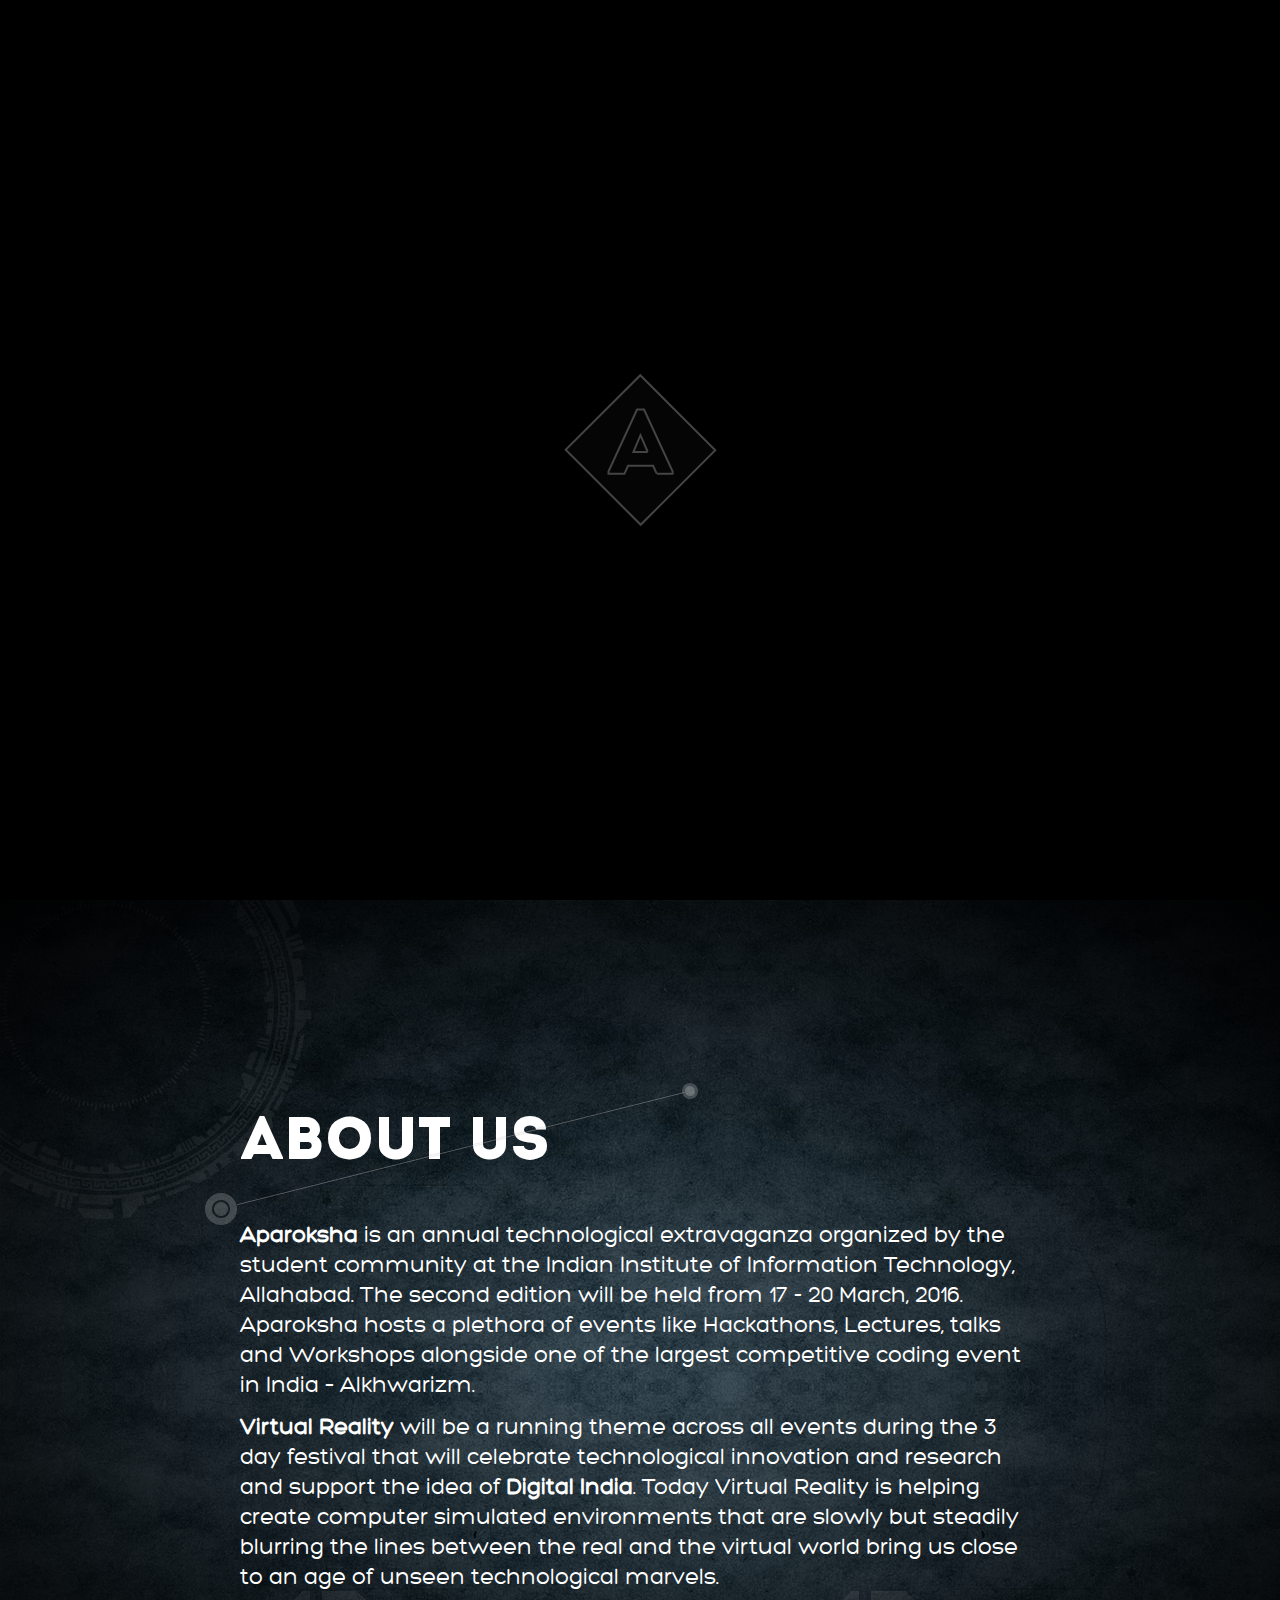
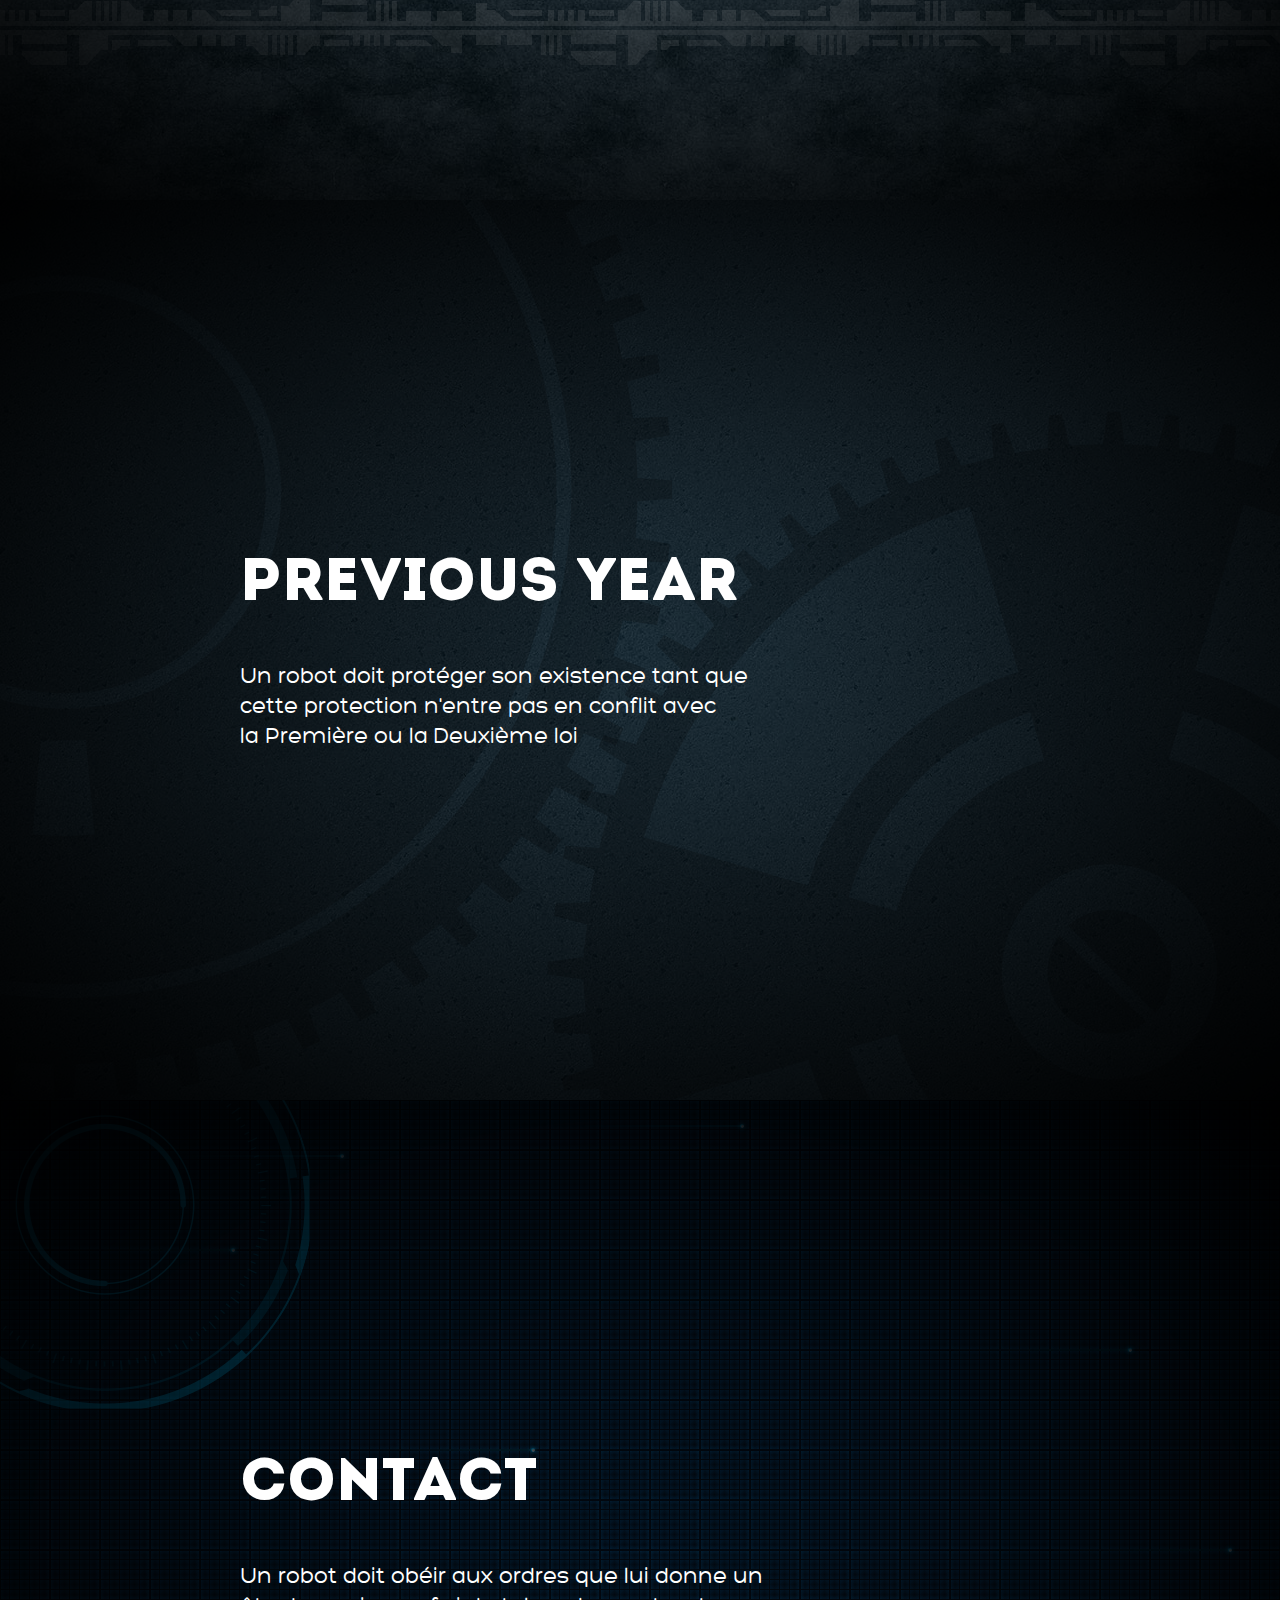
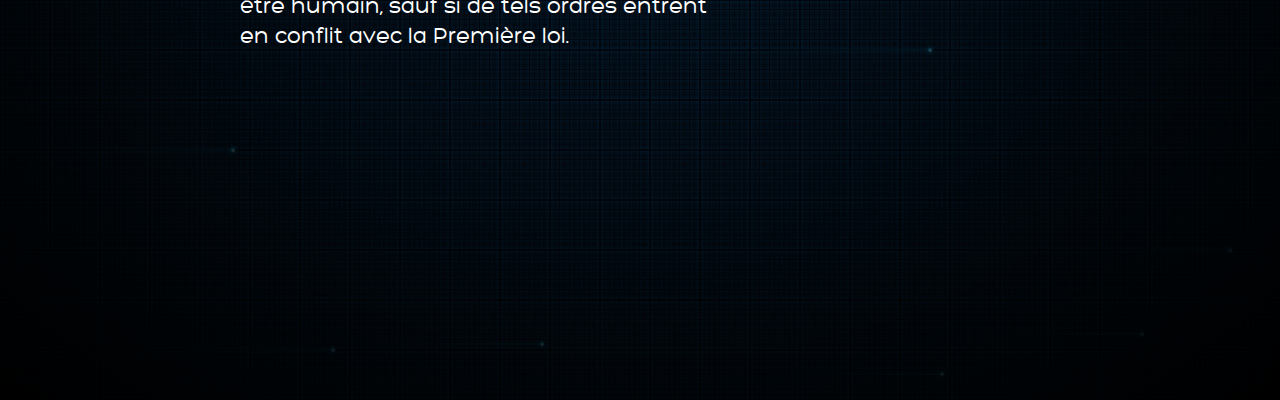
==== index.html @ 796de6ee "Initial Commit" ====
﻿<!DOCTYPE html>
<html>
<head>
    <meta http-equiv="content-type" content="text/html; charset=UTF-8" />
    <title>Aparoksha</title>

    <!-- CSS -->
    <link href="css/animation.css" rel="stylesheet" media="screen">
    <link href="css/style.css" rel="stylesheet" media="screen">

    <!-- mobile -->
    <meta name="viewport" content="initial-scale=1.0">

    <!-- favicon -->
    <link rel="icon" href="images/logo/21.png">

</head>
<body class="preload not-ready">

    <!-- content -->
    <div class="content">
        <!-- home -->
        <section id="home" class="fullHeight not-ready">
            <div class="bgshadow"></div>
            <div class="starship"></div>
            <canvas id="particles"></canvas>

            <header>
                <img src="images/logo/f1.png" class="logo-main">
                <div style="width: 100%; height: 100%; display: table; text-align: center;">
                    <div style="display: table-cell; vertical-align: middle;">
                        <img class="char" src="images/header/a.gif">
                        <img class="char" src="images/header/p.gif">
                        <img class="char" src="images/header/a.gif">
                        <img class="char" src="images/header/r.gif">
                        <img class="char" src="images/header/o.gif">
                        <img class="char" src="images/header/k.gif">
                        <img class="char" src="images/header/s.gif">
                        <img class="char" src="images/header/h.gif">
                        <img class="char" src="images/header/a.gif">
                    </div><br>
                    
                </div>
                <h2>Coming Soon</h2>
            </header>

            <div class="btn-scroll not-ready">
                <div class="btn-scroll-inner">
                    <div class="scroll-stroke"></div>
                    <div class="scroll-stroke"></div>
                    <div class="scroll-stroke"></div>
                    <div class="scroll-stroke"></div>
                    <div class="scroll-stroke"></div>
                    <a href="#about"></a>
                </div>
            </div>
        </section>

        <!-- 1 -->
        <section id="about" class="fullHeight bbox">
            <div class="roue-law-1">
                <div class="roue-1"></div>
                <div class="roue-2"></div>
                <div class="roue-3"></div>
                <div class="roue-4"></div>
            </div>
            <div class="stroke-law-1">
                <div class="stroke-1"></div>
                <div class="stroke-2"></div>
            </div>

            <div class="shadow-law"></div>
            <article class="article-law">
                <h1>About Us</h1>
                <p><strong>Aparoksha</strong> is an annual technological extravaganza organized by the student community at the Indian Institute of Information Technology, Allahabad. The second edition will be held from 17 - 20 March, 2016. Aparoksha hosts a plethora of events like Hackathons, Lectures, talks and Workshops alongside one of the largest competitive coding event in India – Alkhwarizm. </p>
                <br>
                <p><strong>Virtual Reality</strong> will be a running theme across all events during the 3 day festival that will celebrate technological innovation and research and support the idea of <strong>Digital India</strong>. Today Virtual Reality is helping create computer simulated environments that are slowly but steadily blurring the lines between the real and the virtual world bring us close to an age of unseen technological marvels.</p>
            </article>
        </section>

        <!-- 2 -->
        <section id="archive" class="fullHeight bbox">
            <div class="roue-law-3">
                <div class="roue-g"></div>
                <div class="roue-d"></div>
            </div>
            <div class="shadow-law"></div>
            <article class="article-law">
                <h1>Previous Year</h1>
                <p>Un <span class="text-robot">robot</span> <span class="text-design"></span> doit protéger son existence tant que
                <br class="desk-only">cette protection n'entre pas en conflit avec
                <br class="desk-only">la Première ou la Deuxième loi</p>
            </article>
        </section>

        <!-- 3 -->
        <section id="contact" class="fullHeight bbox">
            <div class="roue-law-2">
                <div class="roue-1"></div>
                <div class="roue-2"></div>
                <div class="roue-3"></div>
                <div class="roue-4"></div>
            </div>
            <div class="light">
                <div class="light-1"></div>
                <div class="light-2"></div>
                <div class="light-3"></div>
                <div class="light-4"></div>

                <div class="light-5"></div>
                <div class="light-6"></div>
                <div class="light-7"></div>
                <div class="light-8"></div>

                <div class="light-9"></div>
                <div class="light-10"></div>
                <div class="light-11"></div>
                <div class="light-12"></div>

                <div class="light-13"></div>
                <div class="light-14"></div>
                <div class="light-15"></div>
                <div class="light-16"></div>
            </div>

            <div class="shadow-law"></div>
            <article class="article-law">
                <h1>Contact</h1>
                <p>Un <span class="text-robot">robot</span> <span class="text-design"></span> doit obéir aux ordres que lui donne un
                <br class="desk-only">être humain, sauf si de tels ordres entrent
                <br class="desk-only">en conflit avec la Première loi.</p>
            </article>
        </section>       

        <!-- 4 -->
        <!--
            Un robot ne peut pas faire de mal à l'humanité, ni, par son inaction, permettre que l'humanité soit blessée.
        -->
    </div>

    <!-- loader -->
    <div class="loading">
        <img src="images/intro-bg.jpg">
        <img src="images/1-bg.jpg">
        <img src="images/3-bg.jpg">
        <img src="images/3-roue-d.svg">
        <img src="images/3-roue-g.svg">
        <img src="images/1-roue-1.png">
        <img src="images/1-roue-2.png">
        <img src="images/1-roue-3.png">
        <img src="images/1-roue-4.png">
        <img src="images/1-stroke-1.png">
        <img src="images/1-stroke-2.png">
        <img src="images/1-stroke-title.png">
        <img src="images/2-bg.png">
        <img src="images/2-light.png">
        <img src="images/2-roue-1.png">
        <img src="images/2-roue-2.png">
        <img src="images/2-roue-3.png">
        <img src="images/2-roue-4.png">
        <img src="images/123-shadow.png">
        <img src="images/info.png">
        <img src="images/intro-scroll.png">
        <img src="images/intro-shadow.png">
        <img src="images/menu-1.png">
        <img src="images/menu-2.png">
        <img src="images/menu-3.png">
        <img src="images/menu-a.png">
        <img src="images/puce.png">
        <img src="images/starship.png">
        <img src="images/header/a.gif">
        <img src="images/header/h.gif">
        <img src="images/header/k.gif">
        <img src="images/header/o.gif">
        <img src="images/header/p.gif">
        <img src="images/header/r.gif">
        <img src="images/header/s.gif">
    </div>
    <div class="loader">
        <svg version="1.1" xmlns="http://www.w3.org/2000/svg" xmlns:xlink="http://www.w3.org/1999/xlink" x="0px" y="0px"
             width="155.012px" height="155.512px" viewBox="0 0 155.012 155.512" enable-background="new 0 0 155.012 155.512"
             xml:space="preserve">
                <rect class="rect-loader not-ready" x="24.765" y="24.968" transform="matrix(0.7071 -0.7071 0.7071 0.7071 -32.4554 77.6464)" fill="#050505" stroke="#444" stroke-width="2" stroke-miterlimit="10" width="105.47" height="106.065"/>
                <path class="anim-loader" fill="none" stroke="#444" stroke-width="2" stroke-miterlimit="10" d="M93.808,101.834l-3.717-7.978H65.07l-3.717,7.978H45.488v-2.356
                    L74.044,37.56h6.98l28.647,61.917v2.356H93.808z M84.742,79.896l-7.252-16.68l-7.071,16.68H84.742z"
                    style="stroke-dashoffset: 546px; stroke-dasharray: 0;"/>
        </svg>
       <!-- <img class="load-logo" src="abcd.png">-->
    </div>

    <!-- info -->
    <div class="info-btn not-ready"></div>
    <div class="info is-desactive">
        <div class="info-close"></div>
        <h1>MENU</h1>
        <div class="info-puce"></div>
        <!-- nav -->
        <nav class="main-nav not-ready">
            <div>
                <div class="nav-stroke-top"></div>
                <div class="nav-puce-top"></div>
                <div class="nav-stroke-bot"></div>
                <div class="nav-puce-bot"></div>

                <div class="nav-stroke-a1"></div>
                <div class="nav-stroke-12"></div>
                <div class="nav-stroke-23"></div>

                <div class="nav-losange-a"></div>
                <div class="nav-losange-1"></div>
                <div class="nav-losange-2"></div>
                <div class="nav-losange-3"></div>
            </div>
            <ul>
                <li class="nav-home">
                    <a href="#home" class="active link">
                    <span class="text-link" data-title="home">Home</span></a>
                </li>
                <li class="nav-law-1">
                    <a href="#about" class="link">
                    <span class="text-link" data-title="Première loi" >About</span></a>
                </li>
                <li class="nav-law-2">
                    <a href="#archive" class="link">
                    <span class="text-link" data-title="Deuxième loi" >Previous Year</span></a>
                </li>
                <li class="nav-law-3">
                    <a href="#contact" class="link">
                    <span class="text-link" data-title="Troisième loi" >Contact</span></a>
                </li>
            </ul>
        </nav><!--
        <p>Un simple hommage à un auteur qui m'inspire énormément dans mon travail et ma façon d'appréhender les choses.</p>
        <p><a class="twitter" href="https://twitter.com/ESirop">@ESirop</a></p>

        <ul class="sharing">
            <li>
                <a class="fbb" href="http://www.facebook.com/sharer/sharer.php?s=100&amp;p[url]=http://isaac-home.com/&amp;p[images][0]=http://isaac-home.com/og.png&amp;p[title]=Isaac%20home&amp;p[summary]=Les%20lois%20de%20la%20robotiques"><img src="images/facebook%402x.png">Partager</a>
            </li>
            <li>
                <a class="tww" href="http://twitter.com/home?status=Isaac%20home%20-%20Les%20lois%20de%20la%20robotique%20http://isaac-home.com/%20via%20@ESirop"><img src="images/twitter%402x.png">Tweeter</a>
            </li>
        </ul>-->

        <p class="copyright">© Copyright GeekHaven</p>
    </div>

    <!-- script -->
    <script src="http://code.jquery.com/jquery-1.10.2.min.js"></script>
    <script>window.jQuery || document.write('<script src="js/jquery.min.js"><\/script>')</script>

    <script src="js/waypoints.min.js"></script>
    <script src="js/jquery.window.min.js"></script>
    <script src="js/jquery.shuffleLetters.js"></script>
    <script src='js/jquery.scrollTo-min.js'></script>
    <script src='js/jquery.localscroll-min.js'></script>
    <script src="js/main.js"></script>

</body>
</html>
---- css/animation.css ----
/* contrast intro */
@keyframes contrastIntro {
 0% {
    -webkit-filter: contrast(97.5%);
 }
 10% {
    -webkit-filter: contrast(100%);
 }
 20% {
    -webkit-filter: contrast(95%);
 }
 30% {
    -webkit-filter: contrast(102%);
 }
 40% {
    -webkit-filter: contrast(116%);
 }
 50% {
    -webkit-filter: contrast(100%);
 }
 60% {
    -webkit-filter: contrast(97%);
 }
 70% {
    -webkit-filter: contrast(100%);
 }
 80% {
    -webkit-filter: contrast(95%);
 }
 90% {
    -webkit-filter: contrast(100%);
 }
 100% {
    -webkit-filter: contrast(97.5%);
 }
}

@-webkit-keyframes contrastIntro {
 0% {
   -webkit-filter: contrast(97.5%);
 }
 10% {
   -webkit-filter: contrast(100%);
 }
 20% {
   -webkit-filter: contrast(95%);
 }
 30% {
   -webkit-filter: contrast(102%);
 }
 40% {
   -webkit-filter: contrast(116%);
 }
 50% {
   -webkit-filter: contrast(100%);
 }
 60% {
   -webkit-filter: contrast(97%);
 }
 70% {
   -webkit-filter: contrast(100%);
 }
 80% {
   -webkit-filter: contrast(95%);
 }
 90% {
   -webkit-filter: contrast(100%);
 }
 100% {
   -webkit-filter: contrast(97.5%);
 }

}

/* starship */
@-moz-keyframes starshipAnim {
 0% {
   -moz-transform: translateX(0px) translateY(0px);
   transform: translateX(0px) translateY(0px);
 }
 100% {
   -moz-transform: translateX(-4500px) translateY(2220px);
   transform: translateX(-4500px) translateY(2220px);
 }

}

@-webkit-keyframes starshipAnim {
 0% {
   -webkit-transform: translateX(0px) translateY(0px);
   transform: translateX(0px) translateY(0px);
 }
 100% {
   -webkit-transform: translateX(-4500px) translateY(2220px);
   transform: translateX(-4500px) translateY(2220px);
 }

}

@-ms-keyframes starshipAnim {
 0% {
   -ms-transform: translateX(0px) translateY(0px);
   transform: translateX(0px) translateY(0px);
 }
 100% {
   -ms-transform: translateX(-4500px) translateY(2220px);
   transform: translateX(-4500px) translateY(2220px);
 }

}

@-o-keyframes starshipAnim {
 0% {
   -o-transform: translateX(0px) translateY(0px);
   transform: translateX(0px) translateY(0px);
 }
 100% {
   -o-transform: translateX(-4500px) translateY(2220px);
   transform: translateX(-4500px) translateY(2220px);
 }

}

@keyframes starshipAnim {
 0% {
    -webkit-transform: translateX(0px) translateY(0px);
    -moz-transform: translateX(0px) translateY(0px);
    -o-transform: translateX(0px) translateY(0px);
    -ms-transform: translateX(0px) translateY(0px);
    transform: translateX(0px) translateY(0px);
 }
 100% {
    -webkit-transform: translateX(-4500px) translateY(2220px);
    -moz-transform: translateX(-4500px) translateY(2220px);
    -o-transform: translateX(-4500px) translateY(2220px);
    -ms-transform: translateX(-4500px) translateY(2220px);
    transform: translateX(-4500px) translateY(2220px);
 }

}

/* rotate 360 */
@keyframes rotate360 {
 0% {
    -webkit-transform: rotate( 0deg);
    -moz-transform: rotate( 0deg);
    -o-transform: rotate( 0deg);
    -ms-transform: rotate( 0deg);
    transform: rotate( 0deg);
 }
 100% {
    -webkit-transform: rotate(360deg);
    -moz-transform: rotate(360deg);
    -o-transform: rotate(360deg);
    -ms-transform: rotate(360deg);
    transform: rotate(360deg);
 }

}

@-moz-keyframes rotate360 {
 0% {
   -moz-transform: rotate( 0deg);
   transform: rotate( 0deg);
 }
 100% {
   -moz-transform: rotate(360deg);
   transform: rotate(360deg);
 }

}

@-webkit-keyframes rotate360 {
 0% {
   -webkit-transform: rotate( 0deg);
   transform: rotate( 0deg);
 }
 100% {
   -webkit-transform: rotate(360deg);
   transform: rotate(360deg);
 }

}

@-ms-keyframes rotate360 {
 0% {
   -ms-transform: rotate( 0deg);
   transform: rotate( 0deg);
 }
 100% {
   -ms-transform: rotate(360deg);
   transform: rotate(360deg);
 }

}

@-o-keyframes rotate360 {
 0% {
   -o-transform: rotate( 0deg);
   transform: rotate( 0deg);
 }
 100% {
   -o-transform: rotate(360deg);
   transform: rotate(360deg);
 }

}

/* rotate -360 */
@keyframes rotateInverse360 {
 0% {
    -webkit-transform: rotate( 0deg);
    -moz-transform: rotate( 0deg);
    -o-transform: rotate( 0deg);
    -ms-transform: rotate( 0deg);
    transform: rotate( 0deg);
 }
 100% {
    -webkit-transform: rotate(-360deg);
    -moz-transform: rotate(-360deg);
    -o-transform: rotate(-360deg);
    -ms-transform: rotate(-360deg);
    transform: rotate(-360deg);
 }

}

@-moz-keyframes rotateInverse360 {
 0% {
   -moz-transform: rotate( 0deg);
   transform: rotate( 0deg);
 }
 100% {
   -moz-transform: rotate(-360deg);
   transform: rotate(-360deg);
 }

}

@-webkit-keyframes rotateInverse360 {
 0% {
   -webkit-transform: rotate( 0deg);
   transform: rotate( 0deg);
 }
 100% {
   -webkit-transform: rotate(-360deg);
   transform: rotate(-360deg);
 }

}

@-ms-keyframes rotateInverse360 {
 0% {
   -ms-transform: rotate( 0deg);
   transform: rotate( 0deg);
 }
 100% {
   -ms-transform: rotate(-360deg);
   transform: rotate(-360deg);
 }

}

@-o-keyframes rotateInverse360 {
 0% {
   -o-transform: rotate( 0deg);
   transform: rotate( 0deg);
 }
 100% {
   -o-transform: rotate(-360deg);
   transform: rotate(-360deg);
 }

}

/*************************
 ******************** law 1
 *************************/
/* law 1 roue 1 */
@keyframes roue-11 {
 0% {
    -webkit-transform: rotate( 0deg) scale(1 );
    -moz-transform: rotate( 0deg) scale(1 );
    -o-transform: rotate( 0deg) scale(1 );
    -ms-transform: rotate( 0deg) scale(1 );
    transform: rotate( 0deg) scale(1 );
 }
 10% {
    -webkit-transform: rotate( 0deg) scale(0.95);
    -moz-transform: rotate( 0deg) scale(0.95);
    -o-transform: rotate( 0deg) scale(0.95);
    -ms-transform: rotate( 0deg) scale(0.95);
    transform: rotate( 0deg) scale(0.95);
 }
 20% {
    -webkit-transform: rotate(-20deg) scale(0.95);
    -moz-transform: rotate(-20deg) scale(0.95);
    -o-transform: rotate(-20deg) scale(0.95);
    -ms-transform: rotate(-20deg) scale(0.95);
    transform: rotate(-20deg) scale(0.95);
 }
 30% {
    -webkit-transform: rotate(-20deg) scale(1 );
    -moz-transform: rotate(-20deg) scale(1 );
    -o-transform: rotate(-20deg) scale(1 );
    -ms-transform: rotate(-20deg) scale(1 );
    transform: rotate(-20deg) scale(1 );
 }
 40% {
    -webkit-transform: rotate( 0deg) scale(1 );
    -moz-transform: rotate( 0deg) scale(1 );
    -o-transform: rotate( 0deg) scale(1 );
    -ms-transform: rotate( 0deg) scale(1 );
    transform: rotate( 0deg) scale(1 );
 }
 50% {
    -webkit-transform: rotate( 40deg) scale(1 );
    -moz-transform: rotate( 40deg) scale(1 );
    -o-transform: rotate( 40deg) scale(1 );
    -ms-transform: rotate( 40deg) scale(1 );
    transform: rotate( 40deg) scale(1 );
 }
 60% {
    -webkit-transform: rotate( 40deg) scale(1.05);
    -moz-transform: rotate( 40deg) scale(1.05);
    -o-transform: rotate( 40deg) scale(1.05);
    -ms-transform: rotate( 40deg) scale(1.05);
    transform: rotate( 40deg) scale(1.05);
 }
 70% {
    -webkit-transform: rotate( 10deg) scale(1.05);
    -moz-transform: rotate( 10deg) scale(1.05);
    -o-transform: rotate( 10deg) scale(1.05);
    -ms-transform: rotate( 10deg) scale(1.05);
    transform: rotate( 10deg) scale(1.05);
 }
 80% {
    -webkit-transform: rotate( 10deg) scale(1 );
    -moz-transform: rotate( 10deg) scale(1 );
    -o-transform: rotate( 10deg) scale(1 );
    -ms-transform: rotate( 10deg) scale(1 );
    transform: rotate( 10deg) scale(1 );
 }
 90% {
    -webkit-transform: rotate(-20deg) scale(1 );
    -moz-transform: rotate(-20deg) scale(1 );
    -o-transform: rotate(-20deg) scale(1 );
    -ms-transform: rotate(-20deg) scale(1 );
    transform: rotate(-20deg) scale(1 );
 }
 100% {
    -webkit-transform: rotate( 0deg) scale(1 );
    -moz-transform: rotate( 0deg) scale(1 );
    -o-transform: rotate( 0deg) scale(1 );
    -ms-transform: rotate( 0deg) scale(1 );
    transform: rotate( 0deg) scale(1 );
 }

}

@-moz-keyframes roue-11 {
 0% {
   -moz-transform: rotate( 0deg) scale(1 );
   transform: rotate( 0deg) scale(1 );
 }
 10% {
   -moz-transform: rotate( 0deg) scale(0.95);
   transform: rotate( 0deg) scale(0.95);
 }
 20% {
   -moz-transform: rotate(-20deg) scale(0.95);
   transform: rotate(-20deg) scale(0.95);
 }
 30% {
   -moz-transform: rotate(-20deg) scale(1 );
   transform: rotate(-20deg) scale(1 );
 }
 40% {
   -moz-transform: rotate( 0deg) scale(1 );
   transform: rotate( 0deg) scale(1 );
 }
 50% {
   -moz-transform: rotate( 40deg) scale(1 );
   transform: rotate( 40deg) scale(1 );
 }
 60% {
   -moz-transform: rotate( 40deg) scale(1.05);
   transform: rotate( 40deg) scale(1.05);
 }
 70% {
   -moz-transform: rotate( 10deg) scale(1.05);
   transform: rotate( 10deg) scale(1.05);
 }
 80% {
   -moz-transform: rotate( 10deg) scale(1 );
   transform: rotate( 10deg) scale(1 );
 }
 90% {
   -moz-transform: rotate(-20deg) scale(1 );
   transform: rotate(-20deg) scale(1 );
 }
 100% {
   -moz-transform: rotate( 0deg) scale(1 );
   transform: rotate( 0deg) scale(1 );
 }

}

@-webkit-keyframes roue-11 {
 0% {
   -webkit-transform: rotate( 0deg) scale(1 );
   transform: rotate( 0deg) scale(1 );
 }
 10% {
   -webkit-transform: rotate( 0deg) scale(0.95);
   transform: rotate( 0deg) scale(0.95);
 }
 20% {
   -webkit-transform: rotate(-20deg) scale(0.95);
   transform: rotate(-20deg) scale(0.95);
 }
 30% {
   -webkit-transform: rotate(-20deg) scale(1 );
   transform: rotate(-20deg) scale(1 );
 }
 40% {
   -webkit-transform: rotate( 0deg) scale(1 );
   transform: rotate( 0deg) scale(1 );
 }
 50% {
   -webkit-transform: rotate( 40deg) scale(1 );
   transform: rotate( 40deg) scale(1 );
 }
 60% {
   -webkit-transform: rotate( 40deg) scale(1.05);
   transform: rotate( 40deg) scale(1.05);
 }
 70% {
   -webkit-transform: rotate( 10deg) scale(1.05);
   transform: rotate( 10deg) scale(1.05);
 }
 80% {
   -webkit-transform: rotate( 10deg) scale(1 );
   transform: rotate( 10deg) scale(1 );
 }
 90% {
   -webkit-transform: rotate(-20deg) scale(1 );
   transform: rotate(-20deg) scale(1 );
 }
 100% {
   -webkit-transform: rotate( 0deg) scale(1 );
   transform: rotate( 0deg) scale(1 );
 }

}

@-ms-keyframes roue-11 {
 0% {
   -ms-transform: rotate( 0deg) scale(1 );
   transform: rotate( 0deg) scale(1 );
 }
 10% {
   -ms-transform: rotate( 0deg) scale(0.95);
   transform: rotate( 0deg) scale(0.95);
 }
 20% {
   -ms-transform: rotate(-20deg) scale(0.95);
   transform: rotate(-20deg) scale(0.95);
 }
 30% {
   -ms-transform: rotate(-20deg) scale(1 );
   transform: rotate(-20deg) scale(1 );
 }
 40% {
   -ms-transform: rotate( 0deg) scale(1 );
   transform: rotate( 0deg) scale(1 );
 }
 50% {
   -ms-transform: rotate( 40deg) scale(1 );
   transform: rotate( 40deg) scale(1 );
 }
 60% {
   -ms-transform: rotate( 40deg) scale(1.05);
   transform: rotate( 40deg) scale(1.05);
 }
 70% {
   -ms-transform: rotate( 10deg) scale(1.05);
   transform: rotate( 10deg) scale(1.05);
 }
 80% {
   -ms-transform: rotate( 10deg) scale(1 );
   transform: rotate( 10deg) scale(1 );
 }
 90% {
   -ms-transform: rotate(-20deg) scale(1 );
   transform: rotate(-20deg) scale(1 );
 }
 100% {
   -ms-transform: rotate( 0deg) scale(1 );
   transform: rotate( 0deg) scale(1 );
 }

}

@-o-keyframes roue-11 {
 0% {
   -o-transform: rotate( 0deg) scale(1 );
   transform: rotate( 0deg) scale(1 );
 }
 10% {
   -o-transform: rotate( 0deg) scale(0.95);
   transform: rotate( 0deg) scale(0.95);
 }
 20% {
   -o-transform: rotate(-20deg) scale(0.95);
   transform: rotate(-20deg) scale(0.95);
 }
 30% {
   -o-transform: rotate(-20deg) scale(1 );
   transform: rotate(-20deg) scale(1 );
 }
 40% {
   -o-transform: rotate( 0deg) scale(1 );
   transform: rotate( 0deg) scale(1 );
 }
 50% {
   -o-transform: rotate( 40deg) scale(1 );
   transform: rotate( 40deg) scale(1 );
 }
 60% {
   -o-transform: rotate( 40deg) scale(1.05);
   transform: rotate( 40deg) scale(1.05);
 }
 70% {
   -o-transform: rotate( 10deg) scale(1.05);
   transform: rotate( 10deg) scale(1.05);
 }
 80% {
   -o-transform: rotate( 10deg) scale(1 );
   transform: rotate( 10deg) scale(1 );
 }
 90% {
   -o-transform: rotate(-20deg) scale(1 );
   transform: rotate(-20deg) scale(1 );
 }
 100% {
   -o-transform: rotate( 0deg) scale(1 );
   transform: rotate( 0deg) scale(1 );
 }

}

/* law 1 roue 3 */
@keyframes roue-13 {
 0% {
    -webkit-transform: rotate( 0deg);
    -moz-transform: rotate( 0deg);
    -o-transform: rotate( 0deg);
    -ms-transform: rotate( 0deg);
    transform: rotate( 0deg);
 }
 10% {
    -webkit-transform: rotate( 30deg);
    -moz-transform: rotate( 30deg);
    -o-transform: rotate( 30deg);
    -ms-transform: rotate( 30deg);
    transform: rotate( 30deg);
 }
 20% {
    -webkit-transform: rotate(-10deg);
    -moz-transform: rotate(-10deg);
    -o-transform: rotate(-10deg);
    -ms-transform: rotate(-10deg);
    transform: rotate(-10deg);
 }
 30% {
    -webkit-transform: rotate(-60deg);
    -moz-transform: rotate(-60deg);
    -o-transform: rotate(-60deg);
    -ms-transform: rotate(-60deg);
    transform: rotate(-60deg);
 }
 40% {
    -webkit-transform: rotate( 0deg);
    -moz-transform: rotate( 0deg);
    -o-transform: rotate( 0deg);
    -ms-transform: rotate( 0deg);
    transform: rotate( 0deg);
 }
 50% {
    -webkit-transform: rotate( 50deg);
    -moz-transform: rotate( 50deg);
    -o-transform: rotate( 50deg);
    -ms-transform: rotate( 50deg);
    transform: rotate( 50deg);
 }
 60% {
    -webkit-transform: rotate( 20deg);
    -moz-transform: rotate( 20deg);
    -o-transform: rotate( 20deg);
    -ms-transform: rotate( 20deg);
    transform: rotate( 20deg);
 }
 70% {
    -webkit-transform: rotate( 90deg);
    -moz-transform: rotate( 90deg);
    -o-transform: rotate( 90deg);
    -ms-transform: rotate( 90deg);
    transform: rotate( 90deg);
 }
 80% {
    -webkit-transform: rotate( 30deg);
    -moz-transform: rotate( 30deg);
    -o-transform: rotate( 30deg);
    -ms-transform: rotate( 30deg);
    transform: rotate( 30deg);
 }
 90% {
    -webkit-transform: rotate(-20deg);
    -moz-transform: rotate(-20deg);
    -o-transform: rotate(-20deg);
    -ms-transform: rotate(-20deg);
    transform: rotate(-20deg);
 }
 100% {
    -webkit-transform: rotate( 0deg);
    -moz-transform: rotate( 0deg);
    -o-transform: rotate( 0deg);
    -ms-transform: rotate( 0deg);
    transform: rotate( 0deg);
 }

}

@-moz-keyframes roue-13 {
 0% {
   -moz-transform: rotate( 0deg);
   transform: rotate( 0deg);
 }
 10% {
   -moz-transform: rotate( 30deg);
   transform: rotate( 30deg);
 }
 20% {
   -moz-transform: rotate(-10deg);
   transform: rotate(-10deg);
 }
 30% {
   -moz-transform: rotate(-60deg);
   transform: rotate(-60deg);
 }
 40% {
   -moz-transform: rotate( 0deg);
   transform: rotate( 0deg);
 }
 50% {
   -moz-transform: rotate( 50deg);
   transform: rotate( 50deg);
 }
 60% {
   -moz-transform: rotate( 20deg);
   transform: rotate( 20deg);
 }
 70% {
   -moz-transform: rotate( 90deg);
   transform: rotate( 90deg);
 }
 80% {
   -moz-transform: rotate( 30deg);
   transform: rotate( 30deg);
 }
 90% {
   -moz-transform: rotate(-20deg);
   transform: rotate(-20deg);
 }
 100% {
   -moz-transform: rotate( 0deg);
   transform: rotate( 0deg);
 }

}

@-webkit-keyframes roue-13 {
 0% {
   -webkit-transform: rotate( 0deg);
   transform: rotate( 0deg);
 }
 10% {
   -webkit-transform: rotate( 30deg);
   transform: rotate( 30deg);
 }
 20% {
   -webkit-transform: rotate(-10deg);
   transform: rotate(-10deg);
 }
 30% {
   -webkit-transform: rotate(-60deg);
   transform: rotate(-60deg);
 }
 40% {
   -webkit-transform: rotate( 0deg);
   transform: rotate( 0deg);
 }
 50% {
   -webkit-transform: rotate( 50deg);
   transform: rotate( 50deg);
 }
 60% {
   -webkit-transform: rotate( 20deg);
   transform: rotate( 20deg);
 }
 70% {
   -webkit-transform: rotate( 90deg);
   transform: rotate( 90deg);
 }
 80% {
   -webkit-transform: rotate( 30deg);
   transform: rotate( 30deg);
 }
 90% {
   -webkit-transform: rotate(-20deg);
   transform: rotate(-20deg);
 }
 100% {
   -webkit-transform: rotate( 0deg);
   transform: rotate( 0deg);
 }

}

@-ms-keyframes roue-13 {
 0% {
   -ms-transform: rotate( 0deg);
   transform: rotate( 0deg);
 }
 10% {
   -ms-transform: rotate( 30deg);
   transform: rotate( 30deg);
 }
 20% {
   -ms-transform: rotate(-10deg);
   transform: rotate(-10deg);
 }
 30% {
   -ms-transform: rotate(-60deg);
   transform: rotate(-60deg);
 }
 40% {
   -ms-transform: rotate( 0deg);
   transform: rotate( 0deg);
 }
 50% {
   -ms-transform: rotate( 50deg);
   transform: rotate( 50deg);
 }
 60% {
   -ms-transform: rotate( 20deg);
   transform: rotate( 20deg);
 }
 70% {
   -ms-transform: rotate( 90deg);
   transform: rotate( 90deg);
 }
 80% {
   -ms-transform: rotate( 30deg);
   transform: rotate( 30deg);
 }
 90% {
   -ms-transform: rotate(-20deg);
   transform: rotate(-20deg);
 }
 100% {
   -ms-transform: rotate( 0deg);
   transform: rotate( 0deg);
 }

}

@-o-keyframes roue-13 {
 0% {
   -o-transform: rotate( 0deg);
   transform: rotate( 0deg);
 }
 10% {
   -o-transform: rotate( 30deg);
   transform: rotate( 30deg);
 }
 20% {
   -o-transform: rotate(-10deg);
   transform: rotate(-10deg);
 }
 30% {
   -o-transform: rotate(-60deg);
   transform: rotate(-60deg);
 }
 40% {
   -o-transform: rotate( 0deg);
   transform: rotate( 0deg);
 }
 50% {
   -o-transform: rotate( 50deg);
   transform: rotate( 50deg);
 }
 60% {
   -o-transform: rotate( 20deg);
   transform: rotate( 20deg);
 }
 70% {
   -o-transform: rotate( 90deg);
   transform: rotate( 90deg);
 }
 80% {
   -o-transform: rotate( 30deg);
   transform: rotate( 30deg);
 }
 90% {
   -o-transform: rotate(-20deg);
   transform: rotate(-20deg);
 }
 100% {
   -o-transform: rotate( 0deg);
   transform: rotate( 0deg);
 }

}

/* law title */
@keyframes animStrokeTitleLaw1 {
 0% {
    -webkit-transform: rotate(0deg);
    -moz-transform: rotate(0deg);
    -o-transform: rotate(0deg);
    -ms-transform: rotate(0deg);
    transform: rotate(0deg);
 }
 50% {
    -webkit-transform: rotate(1deg);
    -moz-transform: rotate(1deg);
    -o-transform: rotate(1deg);
    -ms-transform: rotate(1deg);
    transform: rotate(1deg);
 }
 100% {
    -webkit-transform: rotate(0deg);
    -moz-transform: rotate(0deg);
    -o-transform: rotate(0deg);
    -ms-transform: rotate(0deg);
    transform: rotate(0deg);
 }

}

@-moz-keyframes animStrokeTitleLaw1 {
 0% {
   -moz-transform: rotate(0deg);
   transform: rotate(0deg);
 }
 50% {
   -moz-transform: rotate(1deg);
   transform: rotate(1deg);
 }
 100% {
   -moz-transform: rotate(0deg);
   transform: rotate(0deg);
 }

}

@-webkit-keyframes animStrokeTitleLaw1 {
 0% {
   -webkit-transform: rotate(0deg);
   transform: rotate(0deg);
 }
 50% {
   -webkit-transform: rotate(1deg);
   transform: rotate(1deg);
 }
 100% {
   -webkit-transform: rotate(0deg);
   transform: rotate(0deg);
 }

}

@-ms-keyframes animStrokeTitleLaw1 {
 0% {
   -ms-transform: rotate(0deg);
   transform: rotate(0deg);
 }
 50% {
   -ms-transform: rotate(1deg);
   transform: rotate(1deg);
 }
 100% {
   -ms-transform: rotate(0deg);
   transform: rotate(0deg);
 }

}

@-o-keyframes animStrokeTitleLaw1 {
 0% {
   -o-transform: rotate(0deg);
   transform: rotate(0deg);
 }
 50% {
   -o-transform: rotate(1deg);
   transform: rotate(1deg);
 }
 100% {
   -o-transform: rotate(0deg);
   transform: rotate(0deg);
 }

}

/* law 1 stroke 1 */
@keyframes stroke-11 {
 0% {
    -webkit-transform: translateX(0);
    -moz-transform: translateX(0);
    -o-transform: translateX(0);
    -ms-transform: translateX(0);
    transform: translateX(0);
 }
 100% {
    -webkit-transform: translateX(549px);
    -moz-transform: translateX(549px);
    -o-transform: translateX(549px);
    -ms-transform: translateX(549px);
    transform: translateX(549px);
 }

}

@-moz-keyframes stroke-11 {
 0% {
   -moz-transform: translateX(0);
   transform: translateX(0);
 }
 100% {
   -moz-transform: translateX(549px);
   transform: translateX(549px);
 }

}

@-webkit-keyframes stroke-11 {
 0% {
   -webkit-transform: translateX(0);
   transform: translateX(0);
 }
 100% {
   -webkit-transform: translateX(549px);
   transform: translateX(549px);
 }

}

@-ms-keyframes stroke-11 {
 0% {
   -ms-transform: translateX(0);
   transform: translateX(0);
 }
 100% {
   -ms-transform: translateX(549px);
   transform: translateX(549px);
 }

}

@-o-keyframes stroke-11 {
 0% {
   -o-transform: translateX(0);
   transform: translateX(0);
 }
 100% {
   -o-transform: translateX(549px);
   transform: translateX(549px);
 }

}

/* law 1 stroke 2 */
@keyframes stroke-12 {
 0% {
    -webkit-transform: translateX(0);
    -moz-transform: translateX(0);
    -o-transform: translateX(0);
    -ms-transform: translateX(0);
    transform: translateX(0);
 }
 100% {
    -webkit-transform: translateX(-549px);
    -moz-transform: translateX(-549px);
    -o-transform: translateX(-549px);
    -ms-transform: translateX(-549px);
    transform: translateX(-549px);
 }

}

@-moz-keyframes stroke-12 {
 0% {
   -moz-transform: translateX(0);
   transform: translateX(0);
 }
 100% {
   -moz-transform: translateX(-549px);
   transform: translateX(-549px);
 }

}

@-webkit-keyframes stroke-12 {
 0% {
   -webkit-transform: translateX(0);
   transform: translateX(0);
 }
 100% {
   -webkit-transform: translateX(-549px);
   transform: translateX(-549px);
 }

}

@-ms-keyframes stroke-12 {
 0% {
   -ms-transform: translateX(0);
   transform: translateX(0);
 }
 100% {
   -ms-transform: translateX(-549px);
   transform: translateX(-549px);
 }

}

@-o-keyframes stroke-12 {
 0% {
   -o-transform: translateX(0);
   transform: translateX(0);
 }
 100% {
   -o-transform: translateX(-549px);
   transform: translateX(-549px);
 }

}

/*************************
 ******************** law 2
 *************************/
@keyframes light-x1 {
 0% {
    -ms-filter: "progid:DXImageTransform.Microsoft.Alpha(Opacity=0)";
    filter: alpha(opacity=0);
    opacity: 0;
    -webkit-transform: translateX(0px);
    -moz-transform: translateX(0px);
    -o-transform: translateX(0px);
    -ms-transform: translateX(0px);
    transform: translateX(0px);
 }
 15% {
    -ms-filter: "progid:DXImageTransform.Microsoft.Alpha(Opacity=100)";
    filter: alpha(opacity=100);
    opacity: 1;
    -webkit-transform: translateX(300px);
    -moz-transform: translateX(300px);
    -o-transform: translateX(300px);
    -ms-transform: translateX(300px);
    transform: translateX(300px);
 }
 30% {
    -ms-filter: "progid:DXImageTransform.Microsoft.Alpha(Opacity=100)";
    filter: alpha(opacity=100);
    opacity: 1;
    -webkit-transform: translateX(600px);
    -moz-transform: translateX(600px);
    -o-transform: translateX(600px);
    -ms-transform: translateX(600px);
    transform: translateX(600px);
 }
 45% {
    -ms-filter: "progid:DXImageTransform.Microsoft.Alpha(Opacity=0)";
    filter: alpha(opacity=0);
    opacity: 0;
    -webkit-transform: translateX(900px);
    -moz-transform: translateX(900px);
    -o-transform: translateX(900px);
    -ms-transform: translateX(900px);
    transform: translateX(900px);
 }
 100% {
    -ms-filter: "progid:DXImageTransform.Microsoft.Alpha(Opacity=0)";
    filter: alpha(opacity=0);
    opacity: 0;
    -webkit-transform: translateX(900px);
    -moz-transform: translateX(900px);
    -o-transform: translateX(900px);
    -ms-transform: translateX(900px);
    transform: translateX(900px);
 }

}

@-moz-keyframes light-x1 {
 0% {
   filter: alpha(opacity=0);
   opacity: 0;
   -moz-transform: translateX(0px);
   transform: translateX(0px);
 }
 15% {
   filter: alpha(opacity=100);
   opacity: 1;
   -moz-transform: translateX(300px);
   transform: translateX(300px);
 }
 30% {
   filter: alpha(opacity=100);
   opacity: 1;
   -moz-transform: translateX(600px);
   transform: translateX(600px);
 }
 45% {
   filter: alpha(opacity=0);
   opacity: 0;
   -moz-transform: translateX(900px);
   transform: translateX(900px);
 }
 100% {
   filter: alpha(opacity=0);
   opacity: 0;
   -moz-transform: translateX(900px);
   transform: translateX(900px);
 }

}

@-webkit-keyframes light-x1 {
 0% {
   filter: alpha(opacity=0);
   opacity: 0;
   -webkit-transform: translateX(0px);
   transform: translateX(0px);
 }
 15% {
   filter: alpha(opacity=100);
   opacity: 1;
   -webkit-transform: translateX(300px);
   transform: translateX(300px);
 }
 30% {
   filter: alpha(opacity=100);
   opacity: 1;
   -webkit-transform: translateX(600px);
   transform: translateX(600px);
 }
 45% {
   filter: alpha(opacity=0);
   opacity: 0;
   -webkit-transform: translateX(900px);
   transform: translateX(900px);
 }
 100% {
   filter: alpha(opacity=0);
   opacity: 0;
   -webkit-transform: translateX(900px);
   transform: translateX(900px);
 }
}


@-ms-keyframes light-x1 {
 0% {
   -ms-filter: "progid:DXImageTransform.Microsoft.Alpha(Opacity=0)";
   filter: alpha(opacity=0);
   opacity: 0;
   -ms-transform: translateX(0px);
   transform: translateX(0px);
 }
 15% {
   -ms-filter: "progid:DXImageTransform.Microsoft.Alpha(Opacity=100)";
   filter: alpha(opacity=100);
   opacity: 1;
   -ms-transform: translateX(300px);
   transform: translateX(300px);
 }
 30% {
   -ms-filter: "progid:DXImageTransform.Microsoft.Alpha(Opacity=100)";
   filter: alpha(opacity=100);
   opacity: 1;
   -ms-transform: translateX(600px);
   transform: translateX(600px);
 }
 45% {
   -ms-filter: "progid:DXImageTransform.Microsoft.Alpha(Opacity=0)";
   filter: alpha(opacity=0);
   opacity: 0;
   -ms-transform: translateX(900px);
   transform: translateX(900px);
 }
 100% {
   -ms-filter: "progid:DXImageTransform.Microsoft.Alpha(Opacity=0)";
   filter: alpha(opacity=0);
   opacity: 0;
   -ms-transform: translateX(900px);
   transform: translateX(900px);
 }

}

@-o-keyframes light-x1 {
 0% {
   filter: alpha(opacity=0);
   opacity: 0;
   -o-transform: translateX(0px);
   transform: translateX(0px);
 }
 15% {
   filter: alpha(opacity=100);
   opacity: 1;
   -o-transform: translateX(300px);
   transform: translateX(300px);
 }
 30% {
   filter: alpha(opacity=100);
   opacity: 1;
   -o-transform: translateX(600px);
   transform: translateX(600px);
 }
 45% {
   filter: alpha(opacity=0);
   opacity: 0;
   -o-transform: translateX(900px);
   transform: translateX(900px);
 }
 100% {
   filter: alpha(opacity=0);
   opacity: 0;
   -o-transform: translateX(900px);
   transform: translateX(900px);
 }

}

@keyframes light-x2 {
 0% {
    -ms-filter: "progid:DXImageTransform.Microsoft.Alpha(Opacity=0)";
    filter: alpha(opacity=0);
    opacity: 0;
    -webkit-transform: translateX(0px);
    -moz-transform: translateX(0px);
    -o-transform: translateX(0px);
    -ms-transform: translateX(0px);
    transform: translateX(0px);
 }
 15% {
    -ms-filter: "progid:DXImageTransform.Microsoft.Alpha(Opacity=100)";
    filter: alpha(opacity=100);
    opacity: 1;
    -webkit-transform: translateX(600px);
    -moz-transform: translateX(600px);
    -o-transform: translateX(600px);
    -ms-transform: translateX(600px);
    transform: translateX(600px);
 }
 30% {
    -ms-filter: "progid:DXImageTransform.Microsoft.Alpha(Opacity=100)";
    filter: alpha(opacity=100);
    opacity: 1;
    -webkit-transform: translateX(1200px);
    -moz-transform: translateX(1200px);
    -o-transform: translateX(1200px);
    -ms-transform: translateX(1200px);
    transform: translateX(1200px);
 }
 45% {
    -ms-filter: "progid:DXImageTransform.Microsoft.Alpha(Opacity=0)";
    filter: alpha(opacity=0);
    opacity: 0;
    -webkit-transform: translateX(1800px);
    -moz-transform: translateX(1800px);
    -o-transform: translateX(1800px);
    -ms-transform: translateX(1800px);
    transform: translateX(1800px);
 }
 100% {
    -ms-filter: "progid:DXImageTransform.Microsoft.Alpha(Opacity=0)";
    filter: alpha(opacity=0);
    opacity: 0;
    -webkit-transform: translateX(1800px);
    -moz-transform: translateX(1800px);
    -o-transform: translateX(1800px);
    -ms-transform: translateX(1800px);
    transform: translateX(1800px);
 }

}

@-moz-keyframes light-x2 {
 0% {
   filter: alpha(opacity=0);
   opacity: 0;
   -moz-transform: translateX(0px);
   transform: translateX(0px);
 }
 15% {
   filter: alpha(opacity=100);
   opacity: 1;
   -moz-transform: translateX(600px);
   transform: translateX(600px);
 }
 30% {
   filter: alpha(opacity=100);
   opacity: 1;
   -moz-transform: translateX(1200px);
   transform: translateX(1200px);
 }
 45% {
   filter: alpha(opacity=0);
   opacity: 0;
   -moz-transform: translateX(1800px);
   transform: translateX(1800px);
 }
 100% {
   filter: alpha(opacity=0);
   opacity: 0;
   -moz-transform: translateX(1800px);
   transform: translateX(1800px);
 }

}

@-webkit-keyframes light-x2 {
 0% {
   filter: alpha(opacity=0);
   opacity: 0;
   -webkit-transform: translateX(0px);
   transform: translateX(0px);
 }
 15% {
   filter: alpha(opacity=100);
   opacity: 1;
   -webkit-transform: translateX(600px);
   transform: translateX(600px);
 }
 30% {
   filter: alpha(opacity=100);
   opacity: 1;
   -webkit-transform: translateX(1200px);
   transform: translateX(1200px);
 }
 45% {
   filter: alpha(opacity=0);
   opacity: 0;
   -webkit-transform: translateX(1800px);
   transform: translateX(1800px);
 }
 100% {
   filter: alpha(opacity=0);
   opacity: 0;
   -webkit-transform: translateX(1800px);
   transform: translateX(1800px);
 }

}

@-ms-keyframes light-x2 {
 0% {
   -ms-filter: "progid:DXImageTransform.Microsoft.Alpha(Opacity=0)";
   filter: alpha(opacity=0);
   opacity: 0;
   -ms-transform: translateX(0px);
   transform: translateX(0px);
 }
 15% {
   -ms-filter: "progid:DXImageTransform.Microsoft.Alpha(Opacity=100)";
   filter: alpha(opacity=100);
   opacity: 1;
   -ms-transform: translateX(600px);
   transform: translateX(600px);
 }
 30% {
   -ms-filter: "progid:DXImageTransform.Microsoft.Alpha(Opacity=100)";
   filter: alpha(opacity=100);
   opacity: 1;
   -ms-transform: translateX(1200px);
   transform: translateX(1200px);
 }
 45% {
   -ms-filter: "progid:DXImageTransform.Microsoft.Alpha(Opacity=0)";
   filter: alpha(opacity=0);
   opacity: 0;
   -ms-transform: translateX(1800px);
   transform: translateX(1800px);
 }
 100% {
   -ms-filter: "progid:DXImageTransform.Microsoft.Alpha(Opacity=0)";
   filter: alpha(opacity=0);
   opacity: 0;
   -ms-transform: translateX(1800px);
   transform: translateX(1800px);
 }

}

@-o-keyframes light-x2 {
 0% {
   filter: alpha(opacity=0);
   opacity: 0;
   -o-transform: translateX(0px);
   transform: translateX(0px);
 }
 15% {
   filter: alpha(opacity=100);
   opacity: 1;
   -o-transform: translateX(600px);
   transform: translateX(600px);
 }
 30% {
   filter: alpha(opacity=100);
   opacity: 1;
   -o-transform: translateX(1200px);
   transform: translateX(1200px);
 }
 45% {
   filter: alpha(opacity=0);
   opacity: 0;
   -o-transform: translateX(1800px);
   transform: translateX(1800px);
 }
 100% {
   filter: alpha(opacity=0);
   opacity: 0;
   -o-transform: translateX(1800px);
   transform: translateX(1800px);
 }

}

@keyframes light-inverse-x1 {
 0% {
    -ms-filter: "progid:DXImageTransform.Microsoft.Alpha(Opacity=0)";
    filter: alpha(opacity=0);
    opacity: 0;
    -webkit-transform: scaleX(-1) translateX(0px);
    -moz-transform: scaleX(-1) translateX(0px);
    -o-transform: scaleX(-1) translateX(0px);
    -ms-transform: scaleX(-1) translateX(0px);
    transform: scaleX(-1) translateX(0px);
 }
 15% {
    -ms-filter: "progid:DXImageTransform.Microsoft.Alpha(Opacity=100)";
    filter: alpha(opacity=100);
    opacity: 1;
    -webkit-transform: scaleX(-1) translateX(300px);
    -moz-transform: scaleX(-1) translateX(300px);
    -o-transform: scaleX(-1) translateX(300px);
    -ms-transform: scaleX(-1) translateX(300px);
    transform: scaleX(-1) translateX(300px);
 }
 30% {
    -ms-filter: "progid:DXImageTransform.Microsoft.Alpha(Opacity=100)";
    filter: alpha(opacity=100);
    opacity: 1;
    -webkit-transform: scaleX(-1) translateX(600px);
    -moz-transform: scaleX(-1) translateX(600px);
    -o-transform: scaleX(-1) translateX(600px);
    -ms-transform: scaleX(-1) translateX(600px);
    transform: scaleX(-1) translateX(600px);
 }
 45% {
    -ms-filter: "progid:DXImageTransform.Microsoft.Alpha(Opacity=0)";
    filter: alpha(opacity=0);
    opacity: 0;
    -webkit-transform: scaleX(-1) translateX(900px);
    -moz-transform: scaleX(-1) translateX(900px);
    -o-transform: scaleX(-1) translateX(900px);
    -ms-transform: scaleX(-1) translateX(900px);
    transform: scaleX(-1) translateX(900px);
 }
 100% {
    -ms-filter: "progid:DXImageTransform.Microsoft.Alpha(Opacity=0)";
    filter: alpha(opacity=0);
    opacity: 0;
    -webkit-transform: scaleX(-1) translateX(900px);
    -moz-transform: scaleX(-1) translateX(900px);
    -o-transform: scaleX(-1) translateX(900px);
    -ms-transform: scaleX(-1) translateX(900px);
    transform: scaleX(-1) translateX(900px);
 }

}

@-moz-keyframes light-inverse-x1 {
 0% {
   filter: alpha(opacity=0);
   opacity: 0;
   -moz-transform: scaleX(-1) translateX(0px);
   transform: scaleX(-1) translateX(0px);
 }
 15% {
   filter: alpha(opacity=100);
   opacity: 1;
   -moz-transform: scaleX(-1) translateX(300px);
   transform: scaleX(-1) translateX(300px);
 }
 30% {
   filter: alpha(opacity=100);
   opacity: 1;
   -moz-transform: scaleX(-1) translateX(600px);
   transform: scaleX(-1) translateX(600px);
 }
 45% {
   filter: alpha(opacity=0);
   opacity: 0;
   -moz-transform: scaleX(-1) translateX(900px);
   transform: scaleX(-1) translateX(900px);
 }
 100% {
   filter: alpha(opacity=0);
   opacity: 0;
   -moz-transform: scaleX(-1) translateX(900px);
   transform: scaleX(-1) translateX(900px);
 }

}

@-webkit-keyframes light-inverse-x1 {
 0% {
   filter: alpha(opacity=0);
   opacity: 0;
   -webkit-transform: scaleX(-1) translateX(0px);
   transform: scaleX(-1) translateX(0px);
 }
 15% {
   filter: alpha(opacity=100);
   opacity: 1;
   -webkit-transform: scaleX(-1) translateX(300px);
   transform: scaleX(-1) translateX(300px);
 }
 30% {
   filter: alpha(opacity=100);
   opacity: 1;
   -webkit-transform: scaleX(-1) translateX(600px);
   transform: scaleX(-1) translateX(600px);
 }
 45% {
   filter: alpha(opacity=0);
   opacity: 0;
   -webkit-transform: scaleX(-1) translateX(900px);
   transform: scaleX(-1) translateX(900px);
 }
 100% {
   filter: alpha(opacity=0);
   opacity: 0;
   -webkit-transform: scaleX(-1) translateX(900px);
   transform: scaleX(-1) translateX(900px);
 }

}

@-ms-keyframes light-inverse-x1 {
 0% {
   -ms-filter: "progid:DXImageTransform.Microsoft.Alpha(Opacity=0)";
   filter: alpha(opacity=0);
   opacity: 0;
   -ms-transform: scaleX(-1) translateX(0px);
   transform: scaleX(-1) translateX(0px);
 }
 15% {
   -ms-filter: "progid:DXImageTransform.Microsoft.Alpha(Opacity=100)";
   filter: alpha(opacity=100);
   opacity: 1;
   -ms-transform: scaleX(-1) translateX(300px);
   transform: scaleX(-1) translateX(300px);
 }
 30% {
   -ms-filter: "progid:DXImageTransform.Microsoft.Alpha(Opacity=100)";
   filter: alpha(opacity=100);
   opacity: 1;
   -ms-transform: scaleX(-1) translateX(600px);
   transform: scaleX(-1) translateX(600px);
 }
 45% {
   -ms-filter: "progid:DXImageTransform.Microsoft.Alpha(Opacity=0)";
   filter: alpha(opacity=0);
   opacity: 0;
   -ms-transform: scaleX(-1) translateX(900px);
   transform: scaleX(-1) translateX(900px);
 }
 100% {
   -ms-filter: "progid:DXImageTransform.Microsoft.Alpha(Opacity=0)";
   filter: alpha(opacity=0);
   opacity: 0;
   -ms-transform: scaleX(-1) translateX(900px);
   transform: scaleX(-1) translateX(900px);
 }

}

@-o-keyframes light-inverse-x1 {
 0% {
   filter: alpha(opacity=0);
   opacity: 0;
   -o-transform: scaleX(-1) translateX(0px);
   transform: scaleX(-1) translateX(0px);
 }
 15% {
   filter: alpha(opacity=100);
   opacity: 1;
   -o-transform: scaleX(-1) translateX(300px);
   transform: scaleX(-1) translateX(300px);
 }
 30% {
   filter: alpha(opacity=100);
   opacity: 1;
   -o-transform: scaleX(-1) translateX(600px);
   transform: scaleX(-1) translateX(600px);
 }
 45% {
   filter: alpha(opacity=0);
   opacity: 0;
   -o-transform: scaleX(-1) translateX(900px);
   transform: scaleX(-1) translateX(900px);
 }
 100% {
   filter: alpha(opacity=0);
   opacity: 0;
   -o-transform: scaleX(-1) translateX(900px);
   transform: scaleX(-1) translateX(900px);
 }

}

@keyframes light-inverse-x2 {
 0% {
    -ms-filter: "progid:DXImageTransform.Microsoft.Alpha(Opacity=0)";
    filter: alpha(opacity=0);
    opacity: 0;
    -webkit-transform: scaleX(-1) translateX(0px);
    -moz-transform: scaleX(-1) translateX(0px);
    -o-transform: scaleX(-1) translateX(0px);
    -ms-transform: scaleX(-1) translateX(0px);
    transform: scaleX(-1) translateX(0px);
 }
 15% {
    -ms-filter: "progid:DXImageTransform.Microsoft.Alpha(Opacity=100)";
    filter: alpha(opacity=100);
    opacity: 1;
    -webkit-transform: scaleX(-1) translateX(600px);
    -moz-transform: scaleX(-1) translateX(600px);
    -o-transform: scaleX(-1) translateX(600px);
    -ms-transform: scaleX(-1) translateX(600px);
    transform: scaleX(-1) translateX(600px);
 }
 30% {
    -ms-filter: "progid:DXImageTransform.Microsoft.Alpha(Opacity=100)";
    filter: alpha(opacity=100);
    opacity: 1;
    -webkit-transform: scaleX(-1) translateX(1200px);
    -moz-transform: scaleX(-1) translateX(1200px);
    -o-transform: scaleX(-1) translateX(1200px);
    -ms-transform: scaleX(-1) translateX(1200px);
    transform: scaleX(-1) translateX(1200px);
 }
 45% {
    -ms-filter: "progid:DXImageTransform.Microsoft.Alpha(Opacity=0)";
    filter: alpha(opacity=0);
    opacity: 0;
    -webkit-transform: scaleX(-1) translateX(1800px);
    -moz-transform: scaleX(-1) translateX(1800px);
    -o-transform: scaleX(-1) translateX(1800px);
    -ms-transform: scaleX(-1) translateX(1800px);
    transform: scaleX(-1) translateX(1800px);
 }
 100% {
    -ms-filter: "progid:DXImageTransform.Microsoft.Alpha(Opacity=0)";
    filter: alpha(opacity=0);
    opacity: 0;
    -webkit-transform: scaleX(-1) translateX(1800px);
    -moz-transform: scaleX(-1) translateX(1800px);
    -o-transform: scaleX(-1) translateX(1800px);
    -ms-transform: scaleX(-1) translateX(1800px);
    transform: scaleX(-1) translateX(1800px);
 }

}

@-moz-keyframes light-inverse-x2 {
 0% {
   filter: alpha(opacity=0);
   opacity: 0;
   -moz-transform: scaleX(-1) translateX(0px);
   transform: scaleX(-1) translateX(0px);
 }
 15% {
   filter: alpha(opacity=100);
   opacity: 1;
   -moz-transform: scaleX(-1) translateX(600px);
   transform: scaleX(-1) translateX(600px);
 }
 30% {
   filter: alpha(opacity=100);
   opacity: 1;
   -moz-transform: scaleX(-1) translateX(1200px);
   transform: scaleX(-1) translateX(1200px);
 }
 45% {
   filter: alpha(opacity=0);
   opacity: 0;
   -moz-transform: scaleX(-1) translateX(1800px);
   transform: scaleX(-1) translateX(1800px);
 }
 100% {
   filter: alpha(opacity=0);
   opacity: 0;
   -moz-transform: scaleX(-1) translateX(1800px);
   transform: scaleX(-1) translateX(1800px);
 }

}

@-webkit-keyframes light-inverse-x2 {
 0% {
   filter: alpha(opacity=0);
   opacity: 0;
   -webkit-transform: scaleX(-1) translateX(0px);
   transform: scaleX(-1) translateX(0px);
 }
 15% {
   filter: alpha(opacity=100);
   opacity: 1;
   -webkit-transform: scaleX(-1) translateX(600px);
   transform: scaleX(-1) translateX(600px);
 }
 30% {
   filter: alpha(opacity=100);
   opacity: 1;
   -webkit-transform: scaleX(-1) translateX(1200px);
   transform: scaleX(-1) translateX(1200px);
 }
 45% {
   filter: alpha(opacity=0);
   opacity: 0;
   -webkit-transform: scaleX(-1) translateX(1800px);
   transform: scaleX(-1) translateX(1800px);
 }
 100% {
   filter: alpha(opacity=0);
   opacity: 0;
   -webkit-transform: scaleX(-1) translateX(1800px);
   transform: scaleX(-1) translateX(1800px);
 }

}

@-ms-keyframes light-inverse-x2 {
 0% {
   -ms-filter: "progid:DXImageTransform.Microsoft.Alpha(Opacity=0)";
   filter: alpha(opacity=0);
   opacity: 0;
   -ms-transform: scaleX(-1) translateX(0px);
   transform: scaleX(-1) translateX(0px);
 }
 15% {
   -ms-filter: "progid:DXImageTransform.Microsoft.Alpha(Opacity=100)";
   filter: alpha(opacity=100);
   opacity: 1;
   -ms-transform: scaleX(-1) translateX(600px);
   transform: scaleX(-1) translateX(600px);
 }
 30% {
   -ms-filter: "progid:DXImageTransform.Microsoft.Alpha(Opacity=100)";
   filter: alpha(opacity=100);
   opacity: 1;
   -ms-transform: scaleX(-1) translateX(1200px);
   transform: scaleX(-1) translateX(1200px);
 }
 45% {
   -ms-filter: "progid:DXImageTransform.Microsoft.Alpha(Opacity=0)";
   filter: alpha(opacity=0);
   opacity: 0;
   -ms-transform: scaleX(-1) translateX(1800px);
   transform: scaleX(-1) translateX(1800px);
 }
 100% {
   -ms-filter: "progid:DXImageTransform.Microsoft.Alpha(Opacity=0)";
   filter: alpha(opacity=0);
   opacity: 0;
   -ms-transform: scaleX(-1) translateX(1800px);
   transform: scaleX(-1) translateX(1800px);
 }

}

@-o-keyframes light-inverse-x2 {
 0% {
   filter: alpha(opacity=0);
   opacity: 0;
   -o-transform: scaleX(-1) translateX(0px);
   transform: scaleX(-1) translateX(0px);
 }
 15% {
   filter: alpha(opacity=100);
   opacity: 1;
   -o-transform: scaleX(-1) translateX(600px);
   transform: scaleX(-1) translateX(600px);
 }
 30% {
   filter: alpha(opacity=100);
   opacity: 1;
   -o-transform: scaleX(-1) translateX(1200px);
   transform: scaleX(-1) translateX(1200px);
 }
 45% {
   filter: alpha(opacity=0);
   opacity: 0;
   -o-transform: scaleX(-1) translateX(1800px);
   transform: scaleX(-1) translateX(1800px);
 }
 100% {
   filter: alpha(opacity=0);
   opacity: 0;
   -o-transform: scaleX(-1) translateX(1800px);
   transform: scaleX(-1) translateX(1800px);
 }

}

@keyframes light-y1 {
 0% {
    -ms-filter: "progid:DXImageTransform.Microsoft.Alpha(Opacity=0)";
    filter: alpha(opacity=0);
    opacity: 0;
    -webkit-transform: rotate(90deg) translateX(0px);
    -moz-transform: rotate(90deg) translateX(0px);
    -o-transform: rotate(90deg) translateX(0px);
    -ms-transform: rotate(90deg) translateX(0px);
    transform: rotate(90deg) translateX(0px);
 }
 15% {
    -ms-filter: "progid:DXImageTransform.Microsoft.Alpha(Opacity=100)";
    filter: alpha(opacity=100);
    opacity: 1;
    -webkit-transform: rotate(90deg) translateX(300px);
    -moz-transform: rotate(90deg) translateX(300px);
    -o-transform: rotate(90deg) translateX(300px);
    -ms-transform: rotate(90deg) translateX(300px);
    transform: rotate(90deg) translateX(300px);
 }
 30% {
    -ms-filter: "progid:DXImageTransform.Microsoft.Alpha(Opacity=100)";
    filter: alpha(opacity=100);
    opacity: 1;
    -webkit-transform: rotate(90deg) translateX(600px);
    -moz-transform: rotate(90deg) translateX(600px);
    -o-transform: rotate(90deg) translateX(600px);
    -ms-transform: rotate(90deg) translateX(600px);
    transform: rotate(90deg) translateX(600px);
 }
 45% {
    -ms-filter: "progid:DXImageTransform.Microsoft.Alpha(Opacity=0)";
    filter: alpha(opacity=0);
    opacity: 0;
    -webkit-transform: rotate(90deg) translateX(900px);
    -moz-transform: rotate(90deg) translateX(900px);
    -o-transform: rotate(90deg) translateX(900px);
    -ms-transform: rotate(90deg) translateX(900px);
    transform: rotate(90deg) translateX(900px);
 }
 100% {
    -ms-filter: "progid:DXImageTransform.Microsoft.Alpha(Opacity=0)";
    filter: alpha(opacity=0);
    opacity: 0;
    -webkit-transform: rotate(90deg) translateX(900px);
    -moz-transform: rotate(90deg) translateX(900px);
    -o-transform: rotate(90deg) translateX(900px);
    -ms-transform: rotate(90deg) translateX(900px);
    transform: rotate(90deg) translateX(900px);
 }

}

@-moz-keyframes light-y1 {
 0% {
   filter: alpha(opacity=0);
   opacity: 0;
   -moz-transform: rotate(90deg) translateX(0px);
   transform: rotate(90deg) translateX(0px);
 }
 15% {
   filter: alpha(opacity=100);
   opacity: 1;
   -moz-transform: rotate(90deg) translateX(300px);
   transform: rotate(90deg) translateX(300px);
 }
 30% {
   filter: alpha(opacity=100);
   opacity: 1;
   -moz-transform: rotate(90deg) translateX(600px);
   transform: rotate(90deg) translateX(600px);
 }
 45% {
   filter: alpha(opacity=0);
   opacity: 0;
   -moz-transform: rotate(90deg) translateX(900px);
   transform: rotate(90deg) translateX(900px);
 }
 100% {
   filter: alpha(opacity=0);
   opacity: 0;
   -moz-transform: rotate(90deg) translateX(900px);
   transform: rotate(90deg) translateX(900px);
 }

}

@-webkit-keyframes light-y1 {
 0% {
   filter: alpha(opacity=0);
   opacity: 0;
   -webkit-transform: rotate(90deg) translateX(0px);
   transform: rotate(90deg) translateX(0px);
 }
 15% {
   filter: alpha(opacity=100);
   opacity: 1;
   -webkit-transform: rotate(90deg) translateX(300px);
   transform: rotate(90deg) translateX(300px);
 }
 30% {
   filter: alpha(opacity=100);
   opacity: 1;
   -webkit-transform: rotate(90deg) translateX(600px);
   transform: rotate(90deg) translateX(600px);
 }
 45% {
   filter: alpha(opacity=0);
   opacity: 0;
   -webkit-transform: rotate(90deg) translateX(900px);
   transform: rotate(90deg) translateX(900px);
 }
 100% {
   filter: alpha(opacity=0);
   opacity: 0;
   -webkit-transform: rotate(90deg) translateX(900px);
   transform: rotate(90deg) translateX(900px);
 }

}

@-ms-keyframes light-y1 {
 0% {
   -ms-filter: "progid:DXImageTransform.Microsoft.Alpha(Opacity=0)";
   filter: alpha(opacity=0);
   opacity: 0;
   -ms-transform: rotate(90deg) translateX(0px);
   transform: rotate(90deg) translateX(0px);
 }
 15% {
   -ms-filter: "progid:DXImageTransform.Microsoft.Alpha(Opacity=100)";
   filter: alpha(opacity=100);
   opacity: 1;
   -ms-transform: rotate(90deg) translateX(300px);
   transform: rotate(90deg) translateX(300px);
 }
 30% {
   -ms-filter: "progid:DXImageTransform.Microsoft.Alpha(Opacity=100)";
   filter: alpha(opacity=100);
   opacity: 1;
   -ms-transform: rotate(90deg) translateX(600px);
   transform: rotate(90deg) translateX(600px);
 }
 45% {
   -ms-filter: "progid:DXImageTransform.Microsoft.Alpha(Opacity=0)";
   filter: alpha(opacity=0);
   opacity: 0;
   -ms-transform: rotate(90deg) translateX(900px);
   transform: rotate(90deg) translateX(900px);
 }
 100% {
   -ms-filter: "progid:DXImageTransform.Microsoft.Alpha(Opacity=0)";
   filter: alpha(opacity=0);
   opacity: 0;
   -ms-transform: rotate(90deg) translateX(900px);
   transform: rotate(90deg) translateX(900px);
 }

}

@-o-keyframes light-y1 {
 0% {
   filter: alpha(opacity=0);
   opacity: 0;
   -o-transform: rotate(90deg) translateX(0px);
   transform: rotate(90deg) translateX(0px);
 }
 15% {
   filter: alpha(opacity=100);
   opacity: 1;
   -o-transform: rotate(90deg) translateX(300px);
   transform: rotate(90deg) translateX(300px);
 }
 30% {
   filter: alpha(opacity=100);
   opacity: 1;
   -o-transform: rotate(90deg) translateX(600px);
   transform: rotate(90deg) translateX(600px);
 }
 45% {
   filter: alpha(opacity=0);
   opacity: 0;
   -o-transform: rotate(90deg) translateX(900px);
   transform: rotate(90deg) translateX(900px);
 }
 100% {
   filter: alpha(opacity=0);
   opacity: 0;
   -o-transform: rotate(90deg) translateX(900px);
   transform: rotate(90deg) translateX(900px);
 }

}

@keyframes light-y2 {
 0% {
    -ms-filter: "progid:DXImageTransform.Microsoft.Alpha(Opacity=0)";
    filter: alpha(opacity=0);
    opacity: 0;
    -webkit-transform: rotate(90deg) translateX(0px);
    -moz-transform: rotate(90deg) translateX(0px);
    -o-transform: rotate(90deg) translateX(0px);
    -ms-transform: rotate(90deg) translateX(0px);
    transform: rotate(90deg) translateX(0px);
 }
 15% {
    -ms-filter: "progid:DXImageTransform.Microsoft.Alpha(Opacity=100)";
    filter: alpha(opacity=100);
    opacity: 1;
    -webkit-transform: rotate(90deg) translateX(600px);
    -moz-transform: rotate(90deg) translateX(600px);
    -o-transform: rotate(90deg) translateX(600px);
    -ms-transform: rotate(90deg) translateX(600px);
    transform: rotate(90deg) translateX(600px);
 }
 30% {
    -ms-filter: "progid:DXImageTransform.Microsoft.Alpha(Opacity=100)";
    filter: alpha(opacity=100);
    opacity: 1;
    -webkit-transform: rotate(90deg) translateX(1200px);
    -moz-transform: rotate(90deg) translateX(1200px);
    -o-transform: rotate(90deg) translateX(1200px);
    -ms-transform: rotate(90deg) translateX(1200px);
    transform: rotate(90deg) translateX(1200px);
 }
 45% {
    -ms-filter: "progid:DXImageTransform.Microsoft.Alpha(Opacity=0)";
    filter: alpha(opacity=0);
    opacity: 0;
    -webkit-transform: rotate(90deg) translateX(1800px);
    -moz-transform: rotate(90deg) translateX(1800px);
    -o-transform: rotate(90deg) translateX(1800px);
    -ms-transform: rotate(90deg) translateX(1800px);
    transform: rotate(90deg) translateX(1800px);
 }
 100% {
    -ms-filter: "progid:DXImageTransform.Microsoft.Alpha(Opacity=0)";
    filter: alpha(opacity=0);
    opacity: 0;
    -webkit-transform: rotate(90deg) translateX(1800px);
    -moz-transform: rotate(90deg) translateX(1800px);
    -o-transform: rotate(90deg) translateX(1800px);
    -ms-transform: rotate(90deg) translateX(1800px);
    transform: rotate(90deg) translateX(1800px);
 }

}

@-moz-keyframes light-y2 {
 0% {
   filter: alpha(opacity=0);
   opacity: 0;
   -moz-transform: rotate(90deg) translateX(0px);
   transform: rotate(90deg) translateX(0px);
 }
 15% {
   filter: alpha(opacity=100);
   opacity: 1;
   -moz-transform: rotate(90deg) translateX(600px);
   transform: rotate(90deg) translateX(600px);
 }
 30% {
   filter: alpha(opacity=100);
   opacity: 1;
   -moz-transform: rotate(90deg) translateX(1200px);
   transform: rotate(90deg) translateX(1200px);
 }
 45% {
   filter: alpha(opacity=0);
   opacity: 0;
   -moz-transform: rotate(90deg) translateX(1800px);
   transform: rotate(90deg) translateX(1800px);
 }
 100% {
   filter: alpha(opacity=0);
   opacity: 0;
   -moz-transform: rotate(90deg) translateX(1800px);
   transform: rotate(90deg) translateX(1800px);
 }

}

@-webkit-keyframes light-y2 {
 0% {
   filter: alpha(opacity=0);
   opacity: 0;
   -webkit-transform: rotate(90deg) translateX(0px);
   transform: rotate(90deg) translateX(0px);
 }
 15% {
   filter: alpha(opacity=100);
   opacity: 1;
   -webkit-transform: rotate(90deg) translateX(600px);
   transform: rotate(90deg) translateX(600px);
 }
 30% {
   filter: alpha(opacity=100);
   opacity: 1;
   -webkit-transform: rotate(90deg) translateX(1200px);
   transform: rotate(90deg) translateX(1200px);
 }
 45% {
   filter: alpha(opacity=0);
   opacity: 0;
   -webkit-transform: rotate(90deg) translateX(1800px);
   transform: rotate(90deg) translateX(1800px);
 }
 100% {
   filter: alpha(opacity=0);
   opacity: 0;
   -webkit-transform: rotate(90deg) translateX(1800px);
   transform: rotate(90deg) translateX(1800px);
 }

}

@-ms-keyframes light-y2 {
 0% {
   -ms-filter: "progid:DXImageTransform.Microsoft.Alpha(Opacity=0)";
   filter: alpha(opacity=0);
   opacity: 0;
   -ms-transform: rotate(90deg) translateX(0px);
   transform: rotate(90deg) translateX(0px);
 }
 15% {
   -ms-filter: "progid:DXImageTransform.Microsoft.Alpha(Opacity=100)";
   filter: alpha(opacity=100);
   opacity: 1;
   -ms-transform: rotate(90deg) translateX(600px);
   transform: rotate(90deg) translateX(600px);
 }
 30% {
   -ms-filter: "progid:DXImageTransform.Microsoft.Alpha(Opacity=100)";
   filter: alpha(opacity=100);
   opacity: 1;
   -ms-transform: rotate(90deg) translateX(1200px);
   transform: rotate(90deg) translateX(1200px);
 }
 45% {
   -ms-filter: "progid:DXImageTransform.Microsoft.Alpha(Opacity=0)";
   filter: alpha(opacity=0);
   opacity: 0;
   -ms-transform: rotate(90deg) translateX(1800px);
   transform: rotate(90deg) translateX(1800px);
 }
 100% {
   -ms-filter: "progid:DXImageTransform.Microsoft.Alpha(Opacity=0)";
   filter: alpha(opacity=0);
   opacity: 0;
   -ms-transform: rotate(90deg) translateX(1800px);
   transform: rotate(90deg) translateX(1800px);
 }

}

@-o-keyframes light-y2 {
 0% {
   filter: alpha(opacity=0);
   opacity: 0;
   -o-transform: rotate(90deg) translateX(0px);
   transform: rotate(90deg) translateX(0px);
 }
 15% {
   filter: alpha(opacity=100);
   opacity: 1;
   -o-transform: rotate(90deg) translateX(600px);
   transform: rotate(90deg) translateX(600px);
 }
 30% {
   filter: alpha(opacity=100);
   opacity: 1;
   -o-transform: rotate(90deg) translateX(1200px);
   transform: rotate(90deg) translateX(1200px);
 }
 45% {
   filter: alpha(opacity=0);
   opacity: 0;
   -o-transform: rotate(90deg) translateX(1800px);
   transform: rotate(90deg) translateX(1800px);
 }
 100% {
   filter: alpha(opacity=0);
   opacity: 0;
   -o-transform: rotate(90deg) translateX(1800px);
   transform: rotate(90deg) translateX(1800px);
 }

}

@keyframes light-inverse-y1 {
 0% {
    -ms-filter: "progid:DXImageTransform.Microsoft.Alpha(Opacity=0)";
    filter: alpha(opacity=0);
    opacity: 0;
    -webkit-transform: rotate(-90deg) translateX(0px);
    -moz-transform: rotate(-90deg) translateX(0px);
    -o-transform: rotate(-90deg) translateX(0px);
    -ms-transform: rotate(-90deg) translateX(0px);
    transform: rotate(-90deg) translateX(0px);
 }
 15% {
    -ms-filter: "progid:DXImageTransform.Microsoft.Alpha(Opacity=100)";
    filter: alpha(opacity=100);
    opacity: 1;
    -webkit-transform: rotate(-90deg) translateX(300px);
    -moz-transform: rotate(-90deg) translateX(300px);
    -o-transform: rotate(-90deg) translateX(300px);
    -ms-transform: rotate(-90deg) translateX(300px);
    transform: rotate(-90deg) translateX(300px);
 }
 30% {
    -ms-filter: "progid:DXImageTransform.Microsoft.Alpha(Opacity=100)";
    filter: alpha(opacity=100);
    opacity: 1;
    -webkit-transform: rotate(-90deg) translateX(600px);
    -moz-transform: rotate(-90deg) translateX(600px);
    -o-transform: rotate(-90deg) translateX(600px);
    -ms-transform: rotate(-90deg) translateX(600px);
    transform: rotate(-90deg) translateX(600px);
 }
 45% {
    -ms-filter: "progid:DXImageTransform.Microsoft.Alpha(Opacity=0)";
    filter: alpha(opacity=0);
    opacity: 0;
    -webkit-transform: rotate(-90deg) translateX(900px);
    -moz-transform: rotate(-90deg) translateX(900px);
    -o-transform: rotate(-90deg) translateX(900px);
    -ms-transform: rotate(-90deg) translateX(900px);
    transform: rotate(-90deg) translateX(900px);
 }
 100% {
    -ms-filter: "progid:DXImageTransform.Microsoft.Alpha(Opacity=0)";
    filter: alpha(opacity=0);
    opacity: 0;
    -webkit-transform: rotate(-90deg) translateX(900px);
    -moz-transform: rotate(-90deg) translateX(900px);
    -o-transform: rotate(-90deg) translateX(900px);
    -ms-transform: rotate(-90deg) translateX(900px);
    transform: rotate(-90deg) translateX(900px);
 }

}

@-moz-keyframes light-inverse-y1 {
 0% {
   filter: alpha(opacity=0);
   opacity: 0;
   -moz-transform: rotate(-90deg) translateX(0px);
   transform: rotate(-90deg) translateX(0px);
 }
 15% {
   filter: alpha(opacity=100);
   opacity: 1;
   -moz-transform: rotate(-90deg) translateX(300px);
   transform: rotate(-90deg) translateX(300px);
 }
 30% {
   filter: alpha(opacity=100);
   opacity: 1;
   -moz-transform: rotate(-90deg) translateX(600px);
   transform: rotate(-90deg) translateX(600px);
 }
 45% {
   filter: alpha(opacity=0);
   opacity: 0;
   -moz-transform: rotate(-90deg) translateX(900px);
   transform: rotate(-90deg) translateX(900px);
 }
 100% {
   filter: alpha(opacity=0);
   opacity: 0;
   -moz-transform: rotate(-90deg) translateX(900px);
   transform: rotate(-90deg) translateX(900px);
 }

}

@-webkit-keyframes light-inverse-y1 {
 0% {
   filter: alpha(opacity=0);
   opacity: 0;
   -webkit-transform: rotate(-90deg) translateX(0px);
   transform: rotate(-90deg) translateX(0px);
 }
 15% {
   filter: alpha(opacity=100);
   opacity: 1;
   -webkit-transform: rotate(-90deg) translateX(300px);
   transform: rotate(-90deg) translateX(300px);
 }
 30% {
   filter: alpha(opacity=100);
   opacity: 1;
   -webkit-transform: rotate(-90deg) translateX(600px);
   transform: rotate(-90deg) translateX(600px);
 }
 45% {
   filter: alpha(opacity=0);
   opacity: 0;
   -webkit-transform: rotate(-90deg) translateX(900px);
   transform: rotate(-90deg) translateX(900px);
 }
 100% {
   filter: alpha(opacity=0);
   opacity: 0;
   -webkit-transform: rotate(-90deg) translateX(900px);
   transform: rotate(-90deg) translateX(900px);
 }

}

@-ms-keyframes light-inverse-y1 {
 0% {
   -ms-filter: "progid:DXImageTransform.Microsoft.Alpha(Opacity=0)";
   filter: alpha(opacity=0);
   opacity: 0;
   -ms-transform: rotate(-90deg) translateX(0px);
   transform: rotate(-90deg) translateX(0px);
 }
 15% {
   -ms-filter: "progid:DXImageTransform.Microsoft.Alpha(Opacity=100)";
   filter: alpha(opacity=100);
   opacity: 1;
   -ms-transform: rotate(-90deg) translateX(300px);
   transform: rotate(-90deg) translateX(300px);
 }
 30% {
   -ms-filter: "progid:DXImageTransform.Microsoft.Alpha(Opacity=100)";
   filter: alpha(opacity=100);
   opacity: 1;
   -ms-transform: rotate(-90deg) translateX(600px);
   transform: rotate(-90deg) translateX(600px);
 }
 45% {
   -ms-filter: "progid:DXImageTransform.Microsoft.Alpha(Opacity=0)";
   filter: alpha(opacity=0);
   opacity: 0;
   -ms-transform: rotate(-90deg) translateX(900px);
   transform: rotate(-90deg) translateX(900px);
 }
 100% {
   -ms-filter: "progid:DXImageTransform.Microsoft.Alpha(Opacity=0)";
   filter: alpha(opacity=0);
   opacity: 0;
   -ms-transform: rotate(-90deg) translateX(900px);
   transform: rotate(-90deg) translateX(900px);
 }

}

@-o-keyframes light-inverse-y1 {
 0% {
   filter: alpha(opacity=0);
   opacity: 0;
   -o-transform: rotate(-90deg) translateX(0px);
   transform: rotate(-90deg) translateX(0px);
 }
 15% {
   filter: alpha(opacity=100);
   opacity: 1;
   -o-transform: rotate(-90deg) translateX(300px);
   transform: rotate(-90deg) translateX(300px);
 }
 30% {
   filter: alpha(opacity=100);
   opacity: 1;
   -o-transform: rotate(-90deg) translateX(600px);
   transform: rotate(-90deg) translateX(600px);
 }
 45% {
   filter: alpha(opacity=0);
   opacity: 0;
   -o-transform: rotate(-90deg) translateX(900px);
   transform: rotate(-90deg) translateX(900px);
 }
 100% {
   filter: alpha(opacity=0);
   opacity: 0;
   -o-transform: rotate(-90deg) translateX(900px);
   transform: rotate(-90deg) translateX(900px);
 }

}

@keyframes light-inverse-y2 {
 0% {
    -ms-filter: "progid:DXImageTransform.Microsoft.Alpha(Opacity=0)";
    filter: alpha(opacity=0);
    opacity: 0;
    -webkit-transform: rotate(-90deg) translateX(0px);
    -moz-transform: rotate(-90deg) translateX(0px);
    -o-transform: rotate(-90deg) translateX(0px);
    -ms-transform: rotate(-90deg) translateX(0px);
    transform: rotate(-90deg) translateX(0px);
 }
 15% {
    -ms-filter: "progid:DXImageTransform.Microsoft.Alpha(Opacity=100)";
    filter: alpha(opacity=100);
    opacity: 1;
    -webkit-transform: rotate(-90deg) translateX(600px);
    -moz-transform: rotate(-90deg) translateX(600px);
    -o-transform: rotate(-90deg) translateX(600px);
    -ms-transform: rotate(-90deg) translateX(600px);
    transform: rotate(-90deg) translateX(600px);
 }
 30% {
    -ms-filter: "progid:DXImageTransform.Microsoft.Alpha(Opacity=100)";
    filter: alpha(opacity=100);
    opacity: 1;
    -webkit-transform: rotate(-90deg) translateX(1200px);
    -moz-transform: rotate(-90deg) translateX(1200px);
    -o-transform: rotate(-90deg) translateX(1200px);
    -ms-transform: rotate(-90deg) translateX(1200px);
    transform: rotate(-90deg) translateX(1200px);
 }
 45% {
    -ms-filter: "progid:DXImageTransform.Microsoft.Alpha(Opacity=0)";
    filter: alpha(opacity=0);
    opacity: 0;
    -webkit-transform: rotate(-90deg) translateX(1800px);
    -moz-transform: rotate(-90deg) translateX(1800px);
    -o-transform: rotate(-90deg) translateX(1800px);
    -ms-transform: rotate(-90deg) translateX(1800px);
    transform: rotate(-90deg) translateX(1800px);
 }
 100% {
    -ms-filter: "progid:DXImageTransform.Microsoft.Alpha(Opacity=0)";
    filter: alpha(opacity=0);
    opacity: 0;
    -webkit-transform: rotate(-90deg) translateX(1800px);
    -moz-transform: rotate(-90deg) translateX(1800px);
    -o-transform: rotate(-90deg) translateX(1800px);
    -ms-transform: rotate(-90deg) translateX(1800px);
    transform: rotate(-90deg) translateX(1800px);
 }

}

@-moz-keyframes light-inverse-y2 {
 0% {
   filter: alpha(opacity=0);
   opacity: 0;
   -moz-transform: rotate(-90deg) translateX(0px);
   transform: rotate(-90deg) translateX(0px);
 }
 15% {
   filter: alpha(opacity=100);
   opacity: 1;
   -moz-transform: rotate(-90deg) translateX(600px);
   transform: rotate(-90deg) translateX(600px);
 }
 30% {
   filter: alpha(opacity=100);
   opacity: 1;
   -moz-transform: rotate(-90deg) translateX(1200px);
   transform: rotate(-90deg) translateX(1200px);
 }
 45% {
   filter: alpha(opacity=0);
   opacity: 0;
   -moz-transform: rotate(-90deg) translateX(1800px);
   transform: rotate(-90deg) translateX(1800px);
 }
 100% {
   filter: alpha(opacity=0);
   opacity: 0;
   -moz-transform: rotate(-90deg) translateX(1800px);
   transform: rotate(-90deg) translateX(1800px);
 }

}

@-webkit-keyframes light-inverse-y2 {
 0% {
   filter: alpha(opacity=0);
   opacity: 0;
   -webkit-transform: rotate(-90deg) translateX(0px);
   transform: rotate(-90deg) translateX(0px);
 }
 15% {
   filter: alpha(opacity=100);
   opacity: 1;
   -webkit-transform: rotate(-90deg) translateX(600px);
   transform: rotate(-90deg) translateX(600px);
 }
 30% {
   filter: alpha(opacity=100);
   opacity: 1;
   -webkit-transform: rotate(-90deg) translateX(1200px);
   transform: rotate(-90deg) translateX(1200px);
 }
 45% {
   filter: alpha(opacity=0);
   opacity: 0;
   -webkit-transform: rotate(-90deg) translateX(1800px);
   transform: rotate(-90deg) translateX(1800px);
 }
 100% {
   filter: alpha(opacity=0);
   opacity: 0;
   -webkit-transform: rotate(-90deg) translateX(1800px);
   transform: rotate(-90deg) translateX(1800px);
 }

}

@-ms-keyframes light-inverse-y2 {
 0% {
   -ms-filter: "progid:DXImageTransform.Microsoft.Alpha(Opacity=0)";
   filter: alpha(opacity=0);
   opacity: 0;
   -ms-transform: rotate(-90deg) translateX(0px);
   transform: rotate(-90deg) translateX(0px);
 }
 15% {
   -ms-filter: "progid:DXImageTransform.Microsoft.Alpha(Opacity=100)";
   filter: alpha(opacity=100);
   opacity: 1;
   -ms-transform: rotate(-90deg) translateX(600px);
   transform: rotate(-90deg) translateX(600px);
 }
 30% {
   -ms-filter: "progid:DXImageTransform.Microsoft.Alpha(Opacity=100)";
   filter: alpha(opacity=100);
   opacity: 1;
   -ms-transform: rotate(-90deg) translateX(1200px);
   transform: rotate(-90deg) translateX(1200px);
 }
 45% {
   -ms-filter: "progid:DXImageTransform.Microsoft.Alpha(Opacity=0)";
   filter: alpha(opacity=0);
   opacity: 0;
   -ms-transform: rotate(-90deg) translateX(1800px);
   transform: rotate(-90deg) translateX(1800px);
 }
 100% {
   -ms-filter: "progid:DXImageTransform.Microsoft.Alpha(Opacity=0)";
   filter: alpha(opacity=0);
   opacity: 0;
   -ms-transform: rotate(-90deg) translateX(1800px);
   transform: rotate(-90deg) translateX(1800px);
 }

}

@-o-keyframes light-inverse-y2 {
 0% {
   filter: alpha(opacity=0);
   opacity: 0;
   -o-transform: rotate(-90deg) translateX(0px);
   transform: rotate(-90deg) translateX(0px);
 }
 15% {
   filter: alpha(opacity=100);
   opacity: 1;
   -o-transform: rotate(-90deg) translateX(600px);
   transform: rotate(-90deg) translateX(600px);
 }
 30% {
   filter: alpha(opacity=100);
   opacity: 1;
   -o-transform: rotate(-90deg) translateX(1200px);
   transform: rotate(-90deg) translateX(1200px);
 }
 45% {
   filter: alpha(opacity=0);
   opacity: 0;
   -o-transform: rotate(-90deg) translateX(1800px);
   transform: rotate(-90deg) translateX(1800px);
 }
 100% {
   filter: alpha(opacity=0);
   opacity: 0;
   -o-transform: rotate(-90deg) translateX(1800px);
   transform: rotate(-90deg) translateX(1800px);
 }

}

/*************************
 ******************** law 3
 *************************/
@keyframes roue-3g {
 0% {
    -webkit-transform: rotate( 0deg) translate(-70%, -25%);
    -moz-transform: rotate( 0deg) translate(-70%, -25%);
    -o-transform: rotate( 0deg) translate(-70%, -25%);
    -ms-transform: rotate( 0deg) translate(-70%, -25%);
    transform: rotate( 0deg) translate(-70%, -25%);
 }
 100% {
    -webkit-transform: rotate(360deg) translate(-70%, -25%);
    -moz-transform: rotate(360deg) translate(-70%, -25%);
    -o-transform: rotate(360deg) translate(-70%, -25%);
    -ms-transform: rotate(360deg) translate(-70%, -25%);
    transform: rotate(360deg) translate(-70%, -25%);
 }

}

@-moz-keyframes roue-3g {
 0% {
   -moz-transform: rotate( 0deg) translate(-70%, -25%);
   transform: rotate( 0deg) translate(-70%, -25%);
 }
 100% {
   -moz-transform: rotate(360deg) translate(-70%, -25%);
   transform: rotate(360deg) translate(-70%, -25%);
 }

}

@-webkit-keyframes roue-3g {
 0% {
   -webkit-transform: rotate( 0deg) translate(-70%, -25%);
   transform: rotate( 0deg) translate(-70%, -25%);
 }
 100% {
   -webkit-transform: rotate(360deg) translate(-70%, -25%);
   transform: rotate(360deg) translate(-70%, -25%);
 }

}

@-ms-keyframes roue-3g {
 0% {
   -ms-transform: rotate( 0deg) translate(-70%, -25%);
   transform: rotate( 0deg) translate(-70%, -25%);
 }
 100% {
   -ms-transform: rotate(360deg) translate(-70%, -25%);
   transform: rotate(360deg) translate(-70%, -25%);
 }

}

@-o-keyframes roue-3g {
 0% {
   -o-transform: rotate( 0deg) translate(-70%, -25%);
   transform: rotate( 0deg) translate(-70%, -25%);
 }
 100% {
   -o-transform: rotate(360deg) translate(-70%, -25%);
   transform: rotate(360deg) translate(-70%, -25%);
 }

}

/*************************
 ******************** law 3
 *************************/
@keyframes squareBorder-anim {
 0% {
    -webkit-transform: rotate(45deg) scale(1);
    -moz-transform: rotate(45deg) scale(1);
    -o-transform: rotate(45deg) scale(1);
    -ms-transform: rotate(45deg) scale(1);
    transform: rotate(45deg) scale(1);
 }
 20% {
    -webkit-transform: rotate(45deg) scale(1.2);
    -moz-transform: rotate(45deg) scale(1.2);
    -o-transform: rotate(45deg) scale(1.2);
    -ms-transform: rotate(45deg) scale(1.2);
    transform: rotate(45deg) scale(1.2);
 }
 25% {
    -webkit-transform: rotate(45deg) scale(1.2);
    -moz-transform: rotate(45deg) scale(1.2);
    -o-transform: rotate(45deg) scale(1.2);
    -ms-transform: rotate(45deg) scale(1.2);
    transform: rotate(45deg) scale(1.2);
 }
 45% {
    -webkit-transform: rotate(135deg) scale(1);
    -moz-transform: rotate(135deg) scale(1);
    -o-transform: rotate(135deg) scale(1);
    -ms-transform: rotate(135deg) scale(1);
    transform: rotate(135deg) scale(1);
 }
 50% {
    -webkit-transform: rotate(135deg) scale(1);
    -moz-transform: rotate(135deg) scale(1);
    -o-transform: rotate(135deg) scale(1);
    -ms-transform: rotate(135deg) scale(1);
    transform: rotate(135deg) scale(1);
 }
 70% {
    -webkit-transform: rotate(135deg) scale(1.2);
    -moz-transform: rotate(135deg) scale(1.2);
    -o-transform: rotate(135deg) scale(1.2);
    -ms-transform: rotate(135deg) scale(1.2);
    transform: rotate(135deg) scale(1.2);
 }
 75% {
    -webkit-transform: rotate(135deg) scale(1.2);
    -moz-transform: rotate(135deg) scale(1.2);
    -o-transform: rotate(135deg) scale(1.2);
    -ms-transform: rotate(135deg) scale(1.2);
    transform: rotate(135deg) scale(1.2);
 }
 95% {
    -webkit-transform: rotate(225deg) scale(1);
    -moz-transform: rotate(225deg) scale(1);
    -o-transform: rotate(225deg) scale(1);
    -ms-transform: rotate(225deg) scale(1);
    transform: rotate(225deg) scale(1);
 }
 100% {
    -webkit-transform: rotate(225deg) scale(1);
    -moz-transform: rotate(225deg) scale(1);
    -o-transform: rotate(225deg) scale(1);
    -ms-transform: rotate(225deg) scale(1);
    transform: rotate(225deg) scale(1);
 }

}

@-moz-keyframes squareBorder-anim {
 0% {
   -moz-transform: rotate(45deg) scale(1);
   transform: rotate(45deg) scale(1);
 }
 20% {
   -moz-transform: rotate(45deg) scale(1.2);
   transform: rotate(45deg) scale(1.2);
 }
 25% {
   -moz-transform: rotate(45deg) scale(1.2);
   transform: rotate(45deg) scale(1.2);
 }
 45% {
   -moz-transform: rotate(135deg) scale(1);
   transform: rotate(135deg) scale(1);
 }
 50% {
   -moz-transform: rotate(135deg) scale(1);
   transform: rotate(135deg) scale(1);
 }
 70% {
   -moz-transform: rotate(135deg) scale(1.2);
   transform: rotate(135deg) scale(1.2);
 }
 75% {
   -moz-transform: rotate(135deg) scale(1.2);
   transform: rotate(135deg) scale(1.2);
 }
 95% {
   -moz-transform: rotate(225deg) scale(1);
   transform: rotate(225deg) scale(1);
 }
 100% {
   -moz-transform: rotate(225deg) scale(1);
   transform: rotate(225deg) scale(1);
 }

}

@-webkit-keyframes squareBorder-anim {
 0% {
   -webkit-transform: rotate(45deg) scale(1);
   transform: rotate(45deg) scale(1);
 }
 20% {
   -webkit-transform: rotate(45deg) scale(1.2);
   transform: rotate(45deg) scale(1.2);
 }
 25% {
   -webkit-transform: rotate(45deg) scale(1.2);
   transform: rotate(45deg) scale(1.2);
 }
 45% {
   -webkit-transform: rotate(135deg) scale(1);
   transform: rotate(135deg) scale(1);
 }
 50% {
   -webkit-transform: rotate(135deg) scale(1);
   transform: rotate(135deg) scale(1);
 }
 70% {
   -webkit-transform: rotate(135deg) scale(1.2);
   transform: rotate(135deg) scale(1.2);
 }
 75% {
   -webkit-transform: rotate(135deg) scale(1.2);
   transform: rotate(135deg) scale(1.2);
 }
 95% {
   -webkit-transform: rotate(225deg) scale(1);
   transform: rotate(225deg) scale(1);
 }
 100% {
   -webkit-transform: rotate(225deg) scale(1);
   transform: rotate(225deg) scale(1);
 }

}

@-ms-keyframes squareBorder-anim {
 0% {
   -ms-transform: rotate(45deg) scale(1);
   transform: rotate(45deg) scale(1);
 }
 20% {
   -ms-transform: rotate(45deg) scale(1.2);
   transform: rotate(45deg) scale(1.2);
 }
 25% {
   -ms-transform: rotate(45deg) scale(1.2);
   transform: rotate(45deg) scale(1.2);
 }
 45% {
   -ms-transform: rotate(135deg) scale(1);
   transform: rotate(135deg) scale(1);
 }
 50% {
   -ms-transform: rotate(135deg) scale(1);
   transform: rotate(135deg) scale(1);
 }
 70% {
   -ms-transform: rotate(135deg) scale(1.2);
   transform: rotate(135deg) scale(1.2);
 }
 75% {
   -ms-transform: rotate(135deg) scale(1.2);
   transform: rotate(135deg) scale(1.2);
 }
 95% {
   -ms-transform: rotate(225deg) scale(1);
   transform: rotate(225deg) scale(1);
 }
 100% {
   -ms-transform: rotate(225deg) scale(1);
   transform: rotate(225deg) scale(1);
 }

}

@-o-keyframes squareBorder-anim {
 0% {
   -o-transform: rotate(45deg) scale(1);
   transform: rotate(45deg) scale(1);
 }
 20% {
   -o-transform: rotate(45deg) scale(1.2);
   transform: rotate(45deg) scale(1.2);
 }
 25% {
   -o-transform: rotate(45deg) scale(1.2);
   transform: rotate(45deg) scale(1.2);
 }
 45% {
   -o-transform: rotate(135deg) scale(1);
   transform: rotate(135deg) scale(1);
 }
 50% {
   -o-transform: rotate(135deg) scale(1);
   transform: rotate(135deg) scale(1);
 }
 70% {
   -o-transform: rotate(135deg) scale(1.2);
   transform: rotate(135deg) scale(1.2);
 }
 75% {
   -o-transform: rotate(135deg) scale(1.2);
   transform: rotate(135deg) scale(1.2);
 }
 95% {
   -o-transform: rotate(225deg) scale(1);
   transform: rotate(225deg) scale(1);
 }
 100% {
   -o-transform: rotate(225deg) scale(1);
   transform: rotate(225deg) scale(1);
 }

}

@keyframes squareInside-anim {
 0% {
    -webkit-transform: rotateZ(45deg) rotateY(0deg) rotateX(0deg);
    -moz-transform: rotateZ(45deg) rotateY(0deg) rotateX(0deg);
    -o-transform: rotateZ(45deg) rotateY(0deg) rotateX(0deg);
    -ms-transform: rotateZ(45deg) rotateY(0deg) rotateX(0deg);
    transform: rotateZ(45deg) rotateY(0deg) rotateX(0deg);
 }
 20% {
    -webkit-transform: rotateZ(45deg) rotateY(180deg) rotateX(0deg);
    -moz-transform: rotateZ(45deg) rotateY(180deg) rotateX(0deg);
    -o-transform: rotateZ(45deg) rotateY(180deg) rotateX(0deg);
    -ms-transform: rotateZ(45deg) rotateY(180deg) rotateX(0deg);
    transform: rotateZ(45deg) rotateY(180deg) rotateX(0deg);
 }
 25% {
    -webkit-transform: rotateZ(45deg) rotateY(180deg) rotateX(0deg);
    -moz-transform: rotateZ(45deg) rotateY(180deg) rotateX(0deg);
    -o-transform: rotateZ(45deg) rotateY(180deg) rotateX(0deg);
    -ms-transform: rotateZ(45deg) rotateY(180deg) rotateX(0deg);
    transform: rotateZ(45deg) rotateY(180deg) rotateX(0deg);
 }
 45% {
    -webkit-transform: rotateZ(45deg) rotateY(180deg) rotateX(180deg);
    -moz-transform: rotateZ(45deg) rotateY(180deg) rotateX(180deg);
    -o-transform: rotateZ(45deg) rotateY(180deg) rotateX(180deg);
    -ms-transform: rotateZ(45deg) rotateY(180deg) rotateX(180deg);
    transform: rotateZ(45deg) rotateY(180deg) rotateX(180deg);
 }
 50% {
    -webkit-transform: rotateZ(45deg) rotateY(180deg) rotateX(180deg);
    -moz-transform: rotateZ(45deg) rotateY(180deg) rotateX(180deg);
    -o-transform: rotateZ(45deg) rotateY(180deg) rotateX(180deg);
    -ms-transform: rotateZ(45deg) rotateY(180deg) rotateX(180deg);
    transform: rotateZ(45deg) rotateY(180deg) rotateX(180deg);
 }
 70% {
    -webkit-transform: rotateZ(45deg) rotateY(0deg) rotateX(180deg);
    -moz-transform: rotateZ(45deg) rotateY(0deg) rotateX(180deg);
    -o-transform: rotateZ(45deg) rotateY(0deg) rotateX(180deg);
    -ms-transform: rotateZ(45deg) rotateY(0deg) rotateX(180deg);
    transform: rotateZ(45deg) rotateY(0deg) rotateX(180deg);
 }
 75% {
    -webkit-transform: rotateZ(45deg) rotateY(0deg) rotateX(180deg);
    -moz-transform: rotateZ(45deg) rotateY(0deg) rotateX(180deg);
    -o-transform: rotateZ(45deg) rotateY(0deg) rotateX(180deg);
    -ms-transform: rotateZ(45deg) rotateY(0deg) rotateX(180deg);
    transform: rotateZ(45deg) rotateY(0deg) rotateX(180deg);
 }
 95% {
    -webkit-transform: rotateZ(45deg) rotateY(0deg) rotateX(0deg);
    -moz-transform: rotateZ(45deg) rotateY(0deg) rotateX(0deg);
    -o-transform: rotateZ(45deg) rotateY(0deg) rotateX(0deg);
    -ms-transform: rotateZ(45deg) rotateY(0deg) rotateX(0deg);
    transform: rotateZ(45deg) rotateY(0deg) rotateX(0deg);
 }
 100% {
    -webkit-transform: rotateZ(45deg) rotateY(0deg) rotateX(0deg);
    -moz-transform: rotateZ(45deg) rotateY(0deg) rotateX(0deg);
    -o-transform: rotateZ(45deg) rotateY(0deg) rotateX(0deg);
    -ms-transform: rotateZ(45deg) rotateY(0deg) rotateX(0deg);
    transform: rotateZ(45deg) rotateY(0deg) rotateX(0deg);
 }

}

@-moz-keyframes squareInside-anim {
 0% {
   -moz-transform: rotateZ(45deg) rotateY(0deg) rotateX(0deg);
   transform: rotateZ(45deg) rotateY(0deg) rotateX(0deg);
 }
 20% {
   -moz-transform: rotateZ(45deg) rotateY(180deg) rotateX(0deg);
   transform: rotateZ(45deg) rotateY(180deg) rotateX(0deg);
 }
 25% {
   -moz-transform: rotateZ(45deg) rotateY(180deg) rotateX(0deg);
   transform: rotateZ(45deg) rotateY(180deg) rotateX(0deg);
 }
 45% {
   -moz-transform: rotateZ(45deg) rotateY(180deg) rotateX(180deg);
   transform: rotateZ(45deg) rotateY(180deg) rotateX(180deg);
 }
 50% {
   -moz-transform: rotateZ(45deg) rotateY(180deg) rotateX(180deg);
   transform: rotateZ(45deg) rotateY(180deg) rotateX(180deg);
 }
 70% {
   -moz-transform: rotateZ(45deg) rotateY(0deg) rotateX(180deg);
   transform: rotateZ(45deg) rotateY(0deg) rotateX(180deg);
 }
 75% {
   -moz-transform: rotateZ(45deg) rotateY(0deg) rotateX(180deg);
   transform: rotateZ(45deg) rotateY(0deg) rotateX(180deg);
 }
 95% {
   -moz-transform: rotateZ(45deg) rotateY(0deg) rotateX(0deg);
   transform: rotateZ(45deg) rotateY(0deg) rotateX(0deg);
 }
 100% {
   -moz-transform: rotateZ(45deg) rotateY(0deg) rotateX(0deg);
   transform: rotateZ(45deg) rotateY(0deg) rotateX(0deg);
 }

}

@-webkit-keyframes squareInside-anim {
 0% {
   -webkit-transform: rotateZ(45deg) rotateY(0deg) rotateX(0deg);
   transform: rotateZ(45deg) rotateY(0deg) rotateX(0deg);
 }
 20% {
   -webkit-transform: rotateZ(45deg) rotateY(180deg) rotateX(0deg);
   transform: rotateZ(45deg) rotateY(180deg) rotateX(0deg);
 }
 25% {
   -webkit-transform: rotateZ(45deg) rotateY(180deg) rotateX(0deg);
   transform: rotateZ(45deg) rotateY(180deg) rotateX(0deg);
 }
 45% {
   -webkit-transform: rotateZ(45deg) rotateY(180deg) rotateX(180deg);
   transform: rotateZ(45deg) rotateY(180deg) rotateX(180deg);
 }
 50% {
   -webkit-transform: rotateZ(45deg) rotateY(180deg) rotateX(180deg);
   transform: rotateZ(45deg) rotateY(180deg) rotateX(180deg);
 }
 70% {
   -webkit-transform: rotateZ(45deg) rotateY(0deg) rotateX(180deg);
   transform: rotateZ(45deg) rotateY(0deg) rotateX(180deg);
 }
 75% {
   -webkit-transform: rotateZ(45deg) rotateY(0deg) rotateX(180deg);
   transform: rotateZ(45deg) rotateY(0deg) rotateX(180deg);
 }
 95% {
   -webkit-transform: rotateZ(45deg) rotateY(0deg) rotateX(0deg);
   transform: rotateZ(45deg) rotateY(0deg) rotateX(0deg);
 }
 100% {
   -webkit-transform: rotateZ(45deg) rotateY(0deg) rotateX(0deg);
   transform: rotateZ(45deg) rotateY(0deg) rotateX(0deg);
 }

}

@-ms-keyframes squareInside-anim {
 0% {
   -ms-transform: rotateZ(45deg) rotateY(0deg) rotateX(0deg);
   transform: rotateZ(45deg) rotateY(0deg) rotateX(0deg);
 }
 20% {
   -ms-transform: rotateZ(45deg) rotateY(180deg) rotateX(0deg);
   transform: rotateZ(45deg) rotateY(180deg) rotateX(0deg);
 }
 25% {
   -ms-transform: rotateZ(45deg) rotateY(180deg) rotateX(0deg);
   transform: rotateZ(45deg) rotateY(180deg) rotateX(0deg);
 }
 45% {
   -ms-transform: rotateZ(45deg) rotateY(180deg) rotateX(180deg);
   transform: rotateZ(45deg) rotateY(180deg) rotateX(180deg);
 }
 50% {
   -ms-transform: rotateZ(45deg) rotateY(180deg) rotateX(180deg);
   transform: rotateZ(45deg) rotateY(180deg) rotateX(180deg);
 }
 70% {
   -ms-transform: rotateZ(45deg) rotateY(0deg) rotateX(180deg);
   transform: rotateZ(45deg) rotateY(0deg) rotateX(180deg);
 }
 75% {
   -ms-transform: rotateZ(45deg) rotateY(0deg) rotateX(180deg);
   transform: rotateZ(45deg) rotateY(0deg) rotateX(180deg);
 }
 95% {
   -ms-transform: rotateZ(45deg) rotateY(0deg) rotateX(0deg);
   transform: rotateZ(45deg) rotateY(0deg) rotateX(0deg);
 }
 100% {
   -ms-transform: rotateZ(45deg) rotateY(0deg) rotateX(0deg);
   transform: rotateZ(45deg) rotateY(0deg) rotateX(0deg);
 }

}

@-o-keyframes squareInside-anim {
 0% {
   -o-transform: rotateZ(45deg) rotateY(0deg) rotateX(0deg);
   transform: rotateZ(45deg) rotateY(0deg) rotateX(0deg);
 }
 20% {
   -o-transform: rotateZ(45deg) rotateY(180deg) rotateX(0deg);
   transform: rotateZ(45deg) rotateY(180deg) rotateX(0deg);
 }
 25% {
   -o-transform: rotateZ(45deg) rotateY(180deg) rotateX(0deg);
   transform: rotateZ(45deg) rotateY(180deg) rotateX(0deg);
 }
 45% {
   -o-transform: rotateZ(45deg) rotateY(180deg) rotateX(180deg);
   transform: rotateZ(45deg) rotateY(180deg) rotateX(180deg);
 }
 50% {
   -o-transform: rotateZ(45deg) rotateY(180deg) rotateX(180deg);
   transform: rotateZ(45deg) rotateY(180deg) rotateX(180deg);
 }
 70% {
   -o-transform: rotateZ(45deg) rotateY(0deg) rotateX(180deg);
   transform: rotateZ(45deg) rotateY(0deg) rotateX(180deg);
 }
 75% {
   -o-transform: rotateZ(45deg) rotateY(0deg) rotateX(180deg);
   transform: rotateZ(45deg) rotateY(0deg) rotateX(180deg);
 }
 95% {
   -o-transform: rotateZ(45deg) rotateY(0deg) rotateX(0deg);
   transform: rotateZ(45deg) rotateY(0deg) rotateX(0deg);
 }
 100% {
   -o-transform: rotateZ(45deg) rotateY(0deg) rotateX(0deg);
   transform: rotateZ(45deg) rotateY(0deg) rotateX(0deg);
 }

}
---- css/style.css ----
/* reset css */
html,body,div,span,applet,object,iframe,h1,h2,h3,h4,h5,h6,p,blockquote,pre,a,abbr,acronym,address,big,cite,code,del,dfn,em,img,ins,kbd,q,s,samp,small,strike,strong,sub,sup,tt,var,b,u,i,center,dl,dt,dd,ol,ul,li,fieldset,form,label,legend,table,caption,tbody,tfoot,thead,tr,th,td,article,aside,canvas,details,embed,figure,figcaption,footer,header,hgroup,menu,nav,output,ruby,section,summary,time,mark,audio,video{border:0;font-size:100%;font:inherit;vertical-align:baseline;margin:0;padding:0;font-family: 'heroregular', arial, sans-serif;}
article,aside,details,figcaption,figure,footer,header,hgroup,menu,nav,section{display:block}
body, *{line-height:1.2}
ol,ul{list-style:none}
blockquote,q{quotes:none}
blockquote:before,blockquote:after,q:before,q:after{content:none}
table{border-collapse:collapse;border-spacing:0}
html, html a {-webkit-font-smoothing: antialiased !important;}
html {font-size:62.5%;}
strong, b {
    font-weight: bold;
}

@font-face {
    font-family: 'Intro';
    src: url('../font/intro.eot');
    src: url('../font/introd41d.eot?#iefix') format('embedded-opentype'),
         url('../font/intro.woff') format('woff'),
         url('../font/intro.ttf') format('truetype'),
         url('../font/intro.svg#intro_regular') format('svg');
    font-weight: normal;
    font-style: normal;
}
@font-face {
    font-family: 'heroregular';
    src: url('../font/hero.eot');
    src: url('../font/herod41d.eot?#iefix') format('embedded-opentype'),
         url('../font/hero.woff') format('woff'),
         url('../font/hero.ttf') format('truetype'),
         url('../font/hero.svg#heroregular') format('svg');
    font-weight: normal;
    font-style: normal;
}


/* general */
body {height:100%;width:100%;background:#00080e;overflow-x:hidden;}
body.not-ready {overflow-y:hidden;}
* {-webkit-box-sizing: border-box;-moz-box-sizing: border-box;box-sizing: border-box;}
.fll {float:left}

/* clearfix */
.clearfix:after {content: "";display: block;clear: both;visibility: hidden;line-height: 0;height: 0;}
 .clearfix {display: inline-block;}
 html[xmlns] .clearfix {display: block;}
 * html .clearfix {height: 1%;}

/* text */
.line-through {text-decoration:line-through;}
.bold {font-weight: bold;}


.preload * {
  -webkit-transition: none !important;
  -moz-transition: none !important;
  -ms-transition: none !important;
  -o-transition: none !important;
  transition: none !important;

  -webkit-animation-play-state: paused;
  -moz-animation-play-state: paused;
  -ms-animation-play-state: paused;
  -o-animation-play-state: paused;
  animation-play-state: paused;
}


.fullHeight {
  min-height:500px;
  position:relative;
  overflow:hidden;
}


/* scrollbar */
::-webkit-scrollbar {
    width: 10px;
}
::-webkit-scrollbar-track {
    background: #111;
    border-radius: 0;
}
::-webkit-scrollbar-thumb {
    border-radius: 0;
    background: #3e4c5c;
}


/*************************
******************** intro
*************************/
#home {
  background: black;
  background-size:cover;
  max-width: 100%;
  overflow: hidden;
  position: relative;
  -webkit-animation: contrastIntro 10s infinite linear;
  animation: contrastIntro 10s infinite linear;
}

.char {
  width: 10%;
}

.logo-main {
  width:10%;margin-top:-10%;margin-left:44%;
}

/* paralight */
.paralight {
  position: absolute;
  right: -160px;
  bottom: 10%;
}

/* shadow */
.bgshadow {
  width:100%;
  height:100%;
  background:url(../images/intro-shadow.png) no-repeat fixed;
  background-size: 100% 100%;
}

/* bgintro */
.bgintro {
  position:absolute;
  width:100%;
  height:100%;
  background:#fff
}

/* canvas particles */
#particles {
  max-width: 100%;
  position: absolute;
  top:0;
  right:0;
  bottom:0;
  left:0;
}


/* starship */
.starship {
  position: absolute;
  top:0;
  right:0;
  width:200px;
  height:100px;
  background:url(../images/starship.png) no-repeat top left;
  background-size:50%;
  z-index: 20;

  -webkit-animation: starshipAnim 100s infinite linear;
  -moz-animation: starshipAnim 100s infinite linear;
  -ms-animation: starshipAnim 100s infinite linear;
  -o-animation: starshipAnim 100s infinite linear;
  animation: starshipAnim 100s infinite linear;

  opacity: .4;
}

/* header */
#home header {
  position: absolute;
  top:50%;
  margin:-105px auto 0;
  left:0;
  right:0;
  color:#fff;
  z-index: 21;
}
#home header h1 {
  font-family: 'Intro';
  font-size:12rem;
  text-align: center;
  line-height:8.6rem;
  /*text-shadow:0 0 50px rgba(0,0,0,.10);*/
}
#home header h2 {
  font-family: 'Intro';
  text-align: center;
  font-size: 2rem;
  line-height:6.6rem;
  /*text-shadow:0 0 50px rgba(0,0,0,.10);*/
}



/* stroke */
#home .stroke {
  width:360px;
  height:2px;
  background:#fff;
  margin:40px auto;
  position:relative;
  opacity:0;

  -webkit-transform:scaleX(0);
  -moz-transform:scaleX(0);
  -ms-transform:scaleX(0);
  -o-transform:scaleX(0);
  transform:scaleX(0);
}
#home .stroke:before,
#home .stroke:after {
  content:"";
  width:10px;
  height:10px;
  background:url(../images/puce.png);
  position:absolute;
  top:-4px;
  opacity:0;

  -webkit-transform:scale(0);
  -moz-transform:scale(0);
  -ms-transform:scale(0);
  -o-transform:scale(0);
  transform:scale(0);
}

#home .stroke:before {left:-9px;}
#home .stroke:after {right:-9px;}

#home .stroke.anim {
  transition:.75s;
  opacity:1;

  -webkit-transform:scaleX(1);
  -moz-transform:scaleX(1);
  -ms-transform:scaleX(1);
  -o-transform:scaleX(1);
  transform:scaleX(1);
}

#home .stroke.anim:before,
#home .stroke.anim:after {
  transition:.75s;
  opacity:1;

  -webkit-transform:scale(1);
  -moz-transform:scale(1);
  -ms-transform:scale(1);
  -o-transform:scale(1);
  transform:scale(1);
}


/* scroll btn */
.btn-scroll {
  display:block;
  width:58px;
  height:58px;
  position:absolute;
  left:0;right:0;
  bottom:50px;
  margin:auto;

  transition: 3s 3.5s cubic-bezier(0.000, 0.000, 0.150, 0.860);
}
.btn-scroll a {
  width:58px;
  height:58px;
  background:url(../images/intro-scroll.png) no-repeat center bottom;
  display:block;
  position:relative;
  transition:.25s;
}

/*
.btn-scroll a:after,
.btn-scroll a:before {
  content: '';
  position: absolute;
  width: 42px;
  height: 1px;
  background: #3e4c5c;
  top: 25px;
  margin: auto;
  left: 0;
  right: 0;
}
.btn-scroll a:before {
  top:22px;
}
*/

.scroll-stroke {
  width:42px;
  height:1px;
  background:#3e4c5c;
  position:absolute;
  margin:auto;
  left:0;right:0;

  transition:.25s;
}

.scroll-stroke:nth-child(1) {top:10px;}
.scroll-stroke:nth-child(2) {top:13px;}
.scroll-stroke:nth-child(3) {top:16px;}
.scroll-stroke:nth-child(4) {top:19px;}
.scroll-stroke:nth-child(5) {top:23px;height:4px;}

.btn-scroll:hover .scroll-stroke:nth-child(5) {
  -webkit-transform: translateY(2px);
  -moz-transform: translateY(2px);
  -ms-transform: translateY(2px);
  -o-transform: translateY(2px);
  transform: translateY(2px);
}
.btn-scroll:hover .scroll-stroke:nth-child(4) {
  -webkit-transform: translateY(-2px);
  -moz-transform: translateY(-2px);
  -ms-transform: translateY(-2px);
  -o-transform: translateY(-2px);
  transform: translateY(-2px);
}
.btn-scroll:hover .scroll-stroke:nth-child(3) {
  -webkit-transform: translateY(-4px);
  -moz-transform: translateY(-4px);
  -ms-transform: translateY(-4px);
  -o-transform: translateY(-4px);
  transform: translateY(-4px);
}
.btn-scroll:hover .scroll-stroke:nth-child(2) {
  -webkit-transform: translateY(-6px);
  -moz-transform: translateY(-6px);
  -ms-transform: translateY(-6px);
  -o-transform: translateY(-6px);
  transform: translateY(-6px);
}
.btn-scroll:hover .scroll-stroke:nth-child(1) {
  -webkit-transform: translateY(-9px);
  -moz-transform: translateY(-9px);
  -ms-transform: translateY(-9px);
  -o-transform: translateY(-9px);
  transform: translateY(-9px);
}

.btn-scroll:hover a {
  -webkit-transform: translateY(5px);
  -moz-transform: translateY(5px);
  -ms-transform: translateY(5px);
  -o-transform: translateY(5px);
  transform: translateY(5px);
}



/*
.scroll-losange {
  width:40px;
  height:40px;
  position:absolute;
  margin:auto;
  left:0;right:0;

  border-bottom:2px solid red;
  border-right:2px solid red;

  -webkit-transform:rotate(45deg);
  -moz-transform:rotate(45deg);
  -ms-transform:rotate(45deg);
  -o-transform:rotate(45deg);
  transform:rotate(45deg);
}

.scroll-arrow {
  width:32px;
  height:32px;
  position:absolute;
  margin:auto;
  left:0;right:0;

  border-bottom:2px solid red;
  border-right:2px solid red;

  -webkit-transform:rotate(45deg);
  -moz-transform:rotate(45deg);
  -ms-transform:rotate(45deg);
  -o-transform:rotate(45deg);
  transform:rotate(45deg);
}
 */




.btn-scroll.not-ready {
  opacity:0;
  -webkit-transform:translateY(-50%);
  -moz-transform:translateY(-50%);
  -o-transform:translateY(-50%);
  -ms-transform:translateY(-50%);
  transform:translateY(-50%);
}







/*************************
****************** all law
*************************/
.shadow-law {
  width:100%;
  height:100%;
  position:absolute;
  top:0;right:0;bottom:0;left:0;
  background:url(../images/123-shadow.png) no-repeat;
  background-size:100% 100%;
}
.article-law {
  position:absolute;
  top:50%;
  width:800px;
  max-width:100%;
  margin:auto;
  left:0;right:0;
  color:#fff;

  -webkit-transform:translateY(-50%);
  -moz-transform:translateY(-50%);
  -o-transform:translateY(-50%);
  -ms-transform:translateY(-50%);
  transform:translateY(-50%);
}

.article-law h1 {
  font-family:'Intro';
  font-size:6rem;
  margin-bottom:40px;
}
.article-law p {
  font-size:2.3rem;
  line-height:3rem;
}





/*************************
******************** law 1
*************************/
#about {
  background:url(../images/1-bg.jpg) top left;
}

/* stroke title */
#about .article-law h1:after {
  content:"";
  position:absolute;
  top:-25px;
  left:-35px;
  display:block;
  width:494px;
  height:142px;
  background:url(../images/1-stroke-title.png) no-repeat top left;

  -webkit-animation:5s animStrokeTitleLaw1 infinite ease-in-out;
  -moz-animation:5s animStrokeTitleLaw1 infinite ease-in-out;
  -ms-animation:5s animStrokeTitleLaw1 infinite ease-in-out;
  -o-animation:5s animStrokeTitleLaw1 infinite ease-in-out;
  animation:5s animStrokeTitleLaw1 infinite ease-in-out;
}

/* roue */
.roue-law-1 {
  width:450px;
  height:450px;
  position:absolute;
  top:-120px;
  left:-120px;
}

.roue-law-1 > div {
  position:absolute;
  top:0;
  left:0;
  width:450px;
  height:450px;
}

.roue-law-1 .roue-1 {background:url(../images/1-roue-1.png) center center;}
.roue-law-1 .roue-2 {background:url(../images/1-roue-2.png) center center;}
.roue-law-1 .roue-3 {background:url(../images/1-roue-3.png) center center;}
.roue-law-1 .roue-4 {background:url(../images/1-roue-4.png) center center;}

.roue-law-1 .roue-1 {
  -webkit-animation:20s roue-11 infinite ease-in-out;
  -moz-animation:20s roue-11 infinite ease-in-out;
  -ms-animation:20s roue-11 infinite ease-in-out;
  -o-animation:20s roue-11 infinite ease-in-out;
  animation:20s roue-11 infinite ease-in-out;
}
.roue-law-1 .roue-2 {
  -webkit-animation:200s rotate360 infinite linear;
  -moz-animation:200s rotate360 infinite linear;
  -ms-animation:200s rotate360 infinite linear;
  -o-animation:200s rotate360 infinite linear;
  animation:200s rotate360 infinite linear;
}
.roue-law-1 .roue-3 {
  -webkit-animation:50s roue-13 infinite ease-in-out;
  -moz-animation:50s roue-13 infinite ease-in-out;
  -ms-animation:50s roue-13 infinite ease-in-out;
  -o-animation:50s roue-13 infinite ease-in-out;
  animation:50s roue-13 infinite ease-in-out;
}
.roue-law-1 .roue-4 {
  -webkit-animation:350s rotateInverse360 infinite linear;
  -moz-animation:350s rotateInverse360 infinite linear;
  -ms-animation:350s rotateInverse360 infinite linear;
  -o-animation:350s rotateInverse360 infinite linear;
  animation:350s rotateInverse360 infinite linear;
}

/* stroke */
.stroke-law-1 {
  width:100%;
  height:74px;
  position:absolute;
  bottom:15%;
}
.stroke-law-1 > div {
  width:300%;
  height:74px;
  position:absolute;
  top:0;
  left:-100%;
}

.stroke-law-1 .stroke-1 {background:url(../images/1-stroke-1.png) repeat-x top left;}
.stroke-law-1 .stroke-2 {background:url(../images/1-stroke-2.png) repeat-x top left;}

.stroke-law-1 .stroke-1 {
  -webkit-animation:100s stroke-11 infinite linear;
  -moz-animation:100s stroke-11 infinite linear;
  -ms-animation:100s stroke-11 infinite linear;
  -o-animation:100s stroke-11 infinite linear;
  animation:100s stroke-11 infinite linear;
}
.stroke-law-1 .stroke-2 {
  -webkit-animation:300s stroke-12 infinite linear;
  -moz-animation:300s stroke-12 infinite linear;
  -ms-animation:300s stroke-12 infinite linear;
  -o-animation:300s stroke-12 infinite linear;
  animation:300s stroke-12 infinite linear;
}





/*************************
******************** law 2
*************************/
#contact {
  background:url(../images/2-bg.png) top left;
}


/* roue 2 */
.roue-law-2 {
  width:450px;
  height:450px;
  position:absolute;
  top:-120px;
  left:-120px;
}

.roue-law-2 > div {
  position:absolute;
  top:0;
  left:0;
  width:450px;
  height:450px;
}

.roue-law-2 .roue-1 {background:url(../images/2-roue-1.png) center center;}
.roue-law-2 .roue-2 {background:url(../images/2-roue-2.png) center center;}
.roue-law-2 .roue-3 {background:url(../images/2-roue-3.png) center center;}
.roue-law-2 .roue-4 {background:url(../images/2-roue-4.png) center center;}

.roue-law-2 .roue-1 {
  -webkit-animation:20s rotateInverse360 infinite linear;
  -moz-animation:20s rotateInverse360 infinite linear;
  -ms-animation:20s rotateInverse360 infinite linear;
  -o-animation:20s rotateInverse360 infinite linear;
  animation:20s rotateInverse360 infinite linear;
}
.roue-law-2 .roue-2 {
  -webkit-animation:20s roue-11 infinite ease-in-out;
  -moz-animation:20s roue-11 infinite ease-in-out;
  -ms-animation:20s roue-11 infinite ease-in-out;
  -o-animation:20s roue-11 infinite ease-in-out;
  animation:20s roue-11 infinite ease-in-out;
}
.roue-law-2 .roue-3 {
  -webkit-animation:50s rotate360 infinite linear;
  -moz-animation:50s rotate360 infinite linear;
  -ms-animation:50s rotate360 infinite linear;
  -o-animation:50s rotate360 infinite linear;
  animation:50s rotate360 infinite linear;
}
.roue-law-2 .roue-4 {
  -webkit-animation:350s rotateInverse360 infinite linear;
  -moz-animation:350s rotateInverse360 infinite linear;
  -ms-animation:350s rotateInverse360 infinite linear;
  -o-animation:350s rotateInverse360 infinite linear;
  animation:350s rotateInverse360 infinite linear;
}


/* light */
.light > div {
  width:195px;
  height:12px;
  position:absolute;
  background:url(../images/2-light.png) no-repeat center center;
}

/* x */
.light-1 {
  top:344px;
  left:344px;

  -webkit-animation:10s light-x1 infinite linear;
  -moz-animation:10s light-x1 infinite linear;
  -ms-animation:10s light-x1 infinite linear;
  -o-animation:10s light-x1 infinite linear;
  animation:10s light-x1 infinite linear;
}
.light-2 {
  top:144px;
  left:44px;

  -webkit-animation:10s -15s light-x2 infinite linear;
  -moz-animation:10s -15s light-x2 infinite linear;
  -ms-animation:10s -15s light-x2 infinite linear;
  -o-animation:10s -15s light-x2 infinite linear;
  animation:10s -15s light-x2 infinite linear;
}
.light-3 {
  top:844px;
  left:144px;

  -webkit-animation:15s -10s light-x1 infinite linear;
  -moz-animation:15s -10s light-x1 infinite linear;
  -ms-animation:15s -10s light-x1 infinite linear;
  -o-animation:15s -10s light-x1 infinite linear;
  animation:15s -10s light-x1 infinite linear;
}
.light-4 {
  top:644px;
  left:44px;

  -webkit-animation:12s -5s light-x2 infinite linear;
  -moz-animation:12s -5s light-x2 infinite linear;
  -ms-animation:12s -5s light-x2 infinite linear;
  -o-animation:12s -5s light-x2 infinite linear;
  animation:12s -5s light-x2 infinite linear;
}

/* -x */
.light-5 {
  top:544px;
  right:344px;

  -webkit-animation:7s light-inverse-x1 infinite linear;
  -moz-animation:7s light-inverse-x1 infinite linear;
  -ms-animation:7s light-inverse-x1 infinite linear;
  -o-animation:7s light-inverse-x1 infinite linear;
  animation:7s light-inverse-x1 infinite linear;
}
.light-6 {
  top:744px;
  right:44px;

  -webkit-animation:12s -15s light-inverse-x2 infinite linear;
  -moz-animation:12s -15s light-inverse-x2 infinite linear;
  -ms-animation:12s -15s light-inverse-x2 infinite linear;
  -o-animation:12s -15s light-inverse-x2 infinite linear;
  animation:12s -15s light-inverse-x2 infinite linear;
}
.light-7 {
  top:244px;
  right:144px;

  -webkit-animation:5s -10s light-inverse-x1 infinite linear;
  -moz-animation:5s -10s light-inverse-x1 infinite linear;
  -ms-animation:5s -10s light-inverse-x1 infinite linear;
  -o-animation:5s -10s light-inverse-x1 infinite linear;
  animation:5s -10s light-inverse-x1 infinite linear;
}
.light-8 {
  top:444px;
  right:44px;

  -webkit-animation:18s -5s light-inverse-x2 infinite linear;
  -moz-animation:18s -5s light-inverse-x2 infinite linear;
  -ms-animation:18s -5s light-inverse-x2 infinite linear;
  -o-animation:18s -5s light-inverse-x2 infinite linear;
  animation:18s -5s light-inverse-x2 infinite linear;
}

/* y */
.light-9 {
  top:50px;
  left:153px;

  -webkit-animation:20s light-y1 infinite linear;
  -moz-animation:20s light-y1 infinite linear;
  -ms-animation:20s light-y1 infinite linear;
  -o-animation:20s light-y1 infinite linear;
  animation:20s light-y1 infinite linear;
}
.light-10 {
  top:20px;
  left:553px;

  -webkit-animation:14s -4s light-y2 infinite linear;
  -moz-animation:14s -4s light-y2 infinite linear;
  -ms-animation:14s -4s light-y2 infinite linear;
  -o-animation:14s -4s light-y2 infinite linear;
  animation:14s -4s light-y2 infinite linear;
}
.light-11 {
  top:60px;
  left:1153px;

  -webkit-animation:9s -8s light-y1 infinite linear;
  -moz-animation:9s -8s light-y1 infinite linear;
  -ms-animation:9s -8s light-y1 infinite linear;
  -o-animation:9s -8s light-y1 infinite linear;
  animation:9s -8s light-y1 infinite linear;
}
.light-12 {
  top:30px;
  left:1653px;

  -webkit-animation:11s -2s light-y2 infinite linear;
  -moz-animation:11s -2s light-y2 infinite linear;
  -ms-animation:11s -2s light-y2 infinite linear;
  -o-animation:11s -2s light-y2 infinite linear;
  animation:11s -2s light-y2 infinite linear;
}

/* -y */
.light-13 {
  bottom:50px;
  left:353px;

  -webkit-animation:12s light-inverse-y1 infinite linear;
  -moz-animation:12s light-inverse-y1 infinite linear;
  -ms-animation:12s light-inverse-y1 infinite linear;
  -o-animation:12s light-inverse-y1 infinite linear;
  animation:12s light-inverse-y1 infinite linear;
}
.light-14 {
  bottom:20px;
  left:753px;

  -webkit-animation:22s -4s light-inverse-y2 infinite linear;
  -moz-animation:22s -4s light-inverse-y2 infinite linear;
  -ms-animation:22s -4s light-inverse-y2 infinite linear;
  -o-animation:22s -4s light-inverse-y2 infinite linear;
  animation:22s -4s light-inverse-y2 infinite linear;
}
.light-15 {
  bottom:60px;
  left:953px;

  -webkit-animation:7s -8s light-inverse-y1 infinite linear;
  -moz-animation:7s -8s light-inverse-y1 infinite linear;
  -ms-animation:7s -8s light-inverse-y1 infinite linear;
  -o-animation:7s -8s light-inverse-y1 infinite linear;
  animation:7s -8s light-inverse-y1 infinite linear;
}
.light-16 {
  bottom:30px;
  left:1453px;

  -webkit-animation:14s -2s light-inverse-y2 infinite linear;
  -moz-animation:14s -2s light-inverse-y2 infinite linear;
  -ms-animation:14s -2s light-inverse-y2 infinite linear;
  -o-animation:14s -2s light-inverse-y2 infinite linear;
  animation:14s -2s light-inverse-y2 infinite linear;
}


/*************************
******************** law 3
*************************/
#archive {
  background:url(../images/3-bg.jpg) top left;
}

.roue-law-3 {
  width:50%;

  position:absolute;
  top:0;left:0;right:0;bottom:0;
  margin:auto;
}


.roue-law-3 .roue-g {
  position:absolute;
  width: 200%;
  height: 200%;

  top:-75%;
  left:-140%;

  margin:auto;
  background:url(../images/3-roue-g.svg) center center no-repeat;
  background-size:contain;

  -webkit-animation:100s rotate360 infinite linear;
  -moz-animation:100s rotate360 infinite linear;
  -ms-animation:100s rotate360 infinite linear;
  -o-animation:100s rotate360 infinite linear;
  animation:100s rotate360 infinite linear;
}

.roue-law-3 .roue-d {
  position:absolute;
  width: 200%;
  height: 200%;

  top:0;
  left:23%;


  margin:auto;
  background:url(../images/3-roue-d.svg) center center no-repeat;
  background-size:contain;

  -webkit-animation:100s -2.1s rotateInverse360 infinite linear;
  -moz-animation:100s -2.1s rotateInverse360 infinite linear;
  -ms-animation:100s -2.1s rotateInverse360 infinite linear;
  -o-animation:100s -2.1s rotateInverse360 infinite linear;
  animation:100s -2.1s rotateInverse360 infinite linear;
}






/*************************
********************** nav
*************************/
nav {
  position:fixed;
  /*right:40px;*/
  top:50%;
  width:44px;
  height:256px;
  z-index: 100;
  -webkit-transform:translateY(-50%);
  -moz-transform:translateY(-50%);
  -o-transform:translateY(-50%);
  -ms-transform:translateY(-50%);
  transform:translateY(-50%);
}


/* links */
nav li {
  width: 32px;
  height:32px;
  left:0;right:0;margin:auto;
  position:absolute;
}

nav .nav-home a {
  background:url(../images/menu-a.png) no-repeat center center;
}
nav .nav-law-1 a  {
  background:url(../images/menu-1.png) no-repeat center center;
}
nav .nav-law-2 a  {
  background:url(../images/menu-2.png) no-repeat center center;
}
nav .nav-law-3 a  {
  background:url(../images/menu-3.png) no-repeat center center;
}

nav ul li a {
  width: 32px;
  height:32px;
  display:block;
  border-radius: 50%;
  transition:.25s .25s;
  background-size:75% 75% !important;
}

nav .active {
  background-size:100% 100% !important;
}


nav .nav-home {
  top:28px;
  transition: 1s 2s ease-out;
}
nav .nav-law-1  {
  top:84px;
  transition: 1s 1.75s ease-out;
}
nav .nav-law-2  {
  top:140px;
  transition: 1s 1.5s ease-out;
}
nav .nav-law-3  {
  top:196px;
  transition: 1s 1.25s ease-out;
}

.main-nav.not-ready .nav-home,
.main-nav.not-ready .nav-law-1,
.main-nav.not-ready .nav-law-2,
.main-nav.not-ready .nav-law-3 {
  -webkit-transform:scale(0);
  -moz-transform:scale(0);
  -ms-transform:scale(0);
  -o-transform:scale(0);
  transform:scale(0);
}



/**/
.text-link {
  color:#fff;
  font-size:1.6rem;
  font-family:'intro';
  width:200px;
  position:absolute;
  top:6px;bottom:0;
  text-align:left;
  cursor:default;
  left:45px;
  opacity:1;
  transition:.5s;
}
.text-link.not-ready {
  opacity:1;
}

a:hover + .text-link {
  opacity:1;
  transition:0s;

  /*-webkit-transform:translateX(10px);*/
}


/* puces */
.nav-puce-top,
.nav-puce-bot {
  width: 10px;
  height: 10px;
  background: url(../images/puce.png);
  position: absolute;
  left:0;right:0;margin:auto;
}

.nav-puce-top {top:   1px;transition: .25s 1s ease-out;}
.nav-puce-bot {bottom:1px;transition: .25s 1s ease-out;}

.main-nav.not-ready .nav-puce-top,
.main-nav.not-ready .nav-puce-bot {
  opacity:0;
  -webkit-transform:scale(0);
  -moz-transform:scale(0);
  -ms-transform:scale(0);
  -o-transform:scale(0);
  transform:scale(0);
}

/* losange */
.nav-losange-a,
.nav-losange-1,
.nav-losange-2,
.nav-losange-3 {
  position:absolute;
  width: 32px;
  height:32px;
  display:block;
  left:0;right:0;margin:auto;

  border:2px solid #fff;

  -webkit-transform:rotate(45deg);
  -moz-transform:rotate(45deg);
  -ms-transform:rotate(45deg);
  -o-transform:rotate(45deg);
  transform:rotate(45deg);
}

.nav-losange-a {
  top:28px;
  transition: border-top-color    .5s 0s,
              border-right-color  .5s .1s,
              border-bottom-color .5s .2s,
              border-left-color   .5s .3s;
}
.nav-losange-1 {
  top:84px;
  transition: border-top-color    .5s .2s,
              border-right-color  .5s .3s,
              border-bottom-color .5s .4s,
              border-left-color   .5s .5s;
}
.nav-losange-2 {
  top:140px;
  transition: border-top-color    .5s .4s,
              border-right-color  .5s .5s,
              border-bottom-color .5s .6s,
              border-left-color   .5s .7s;
}
.nav-losange-3 {
  top:196px;
  transition: border-top-color    .5s .6s,
              border-right-color  .5s .7s,
              border-bottom-color .5s .8s,
              border-left-color   .5s .9s;
}

.main-nav.not-ready .nav-losange-a,
.main-nav.not-ready .nav-losange-1,
.main-nav.not-ready .nav-losange-2,
.main-nav.not-ready .nav-losange-3 {
  border-top-color:transparent;
  border-right-color:transparent;
  border-bottom-color:transparent;
  border-left-color:transparent;
}

/* stroke between losange */
.nav-stroke-a1,
.nav-stroke-12,
.nav-stroke-23,
.nav-stroke-top,
.nav-stroke-bot {
  position:absolute;
  width: 2px;
  height:12px;
  display:block;
  left:0;right:0;margin:auto;
  background:#fff;

  -webkit-transform-origin:50% 100%;
  -moz-transform-origin:50% 100%;
  -ms-transform-origin:50% 100%;
  -o-transform-origin:50% 100%;
  transform-origin:50% 100%;
}

.nav-stroke-top {top:   10px;transition: .1s 2s   linear;}
.nav-stroke-a1  {top:   66px;transition: .1s 1.8s linear;}
.nav-stroke-12  {top:  122px;transition: .1s 1.6s linear;}
.nav-stroke-23  {top:  178px;transition: .1s 1.4s linear;}
.nav-stroke-bot {bottom:10px;transition: .1s 1.2s linear;}

.main-nav.not-ready .nav-stroke-a1,
.main-nav.not-ready .nav-stroke-12,
.main-nav.not-ready .nav-stroke-23,
.main-nav.not-ready .nav-stroke-top,
.main-nav.not-ready .nav-stroke-bot {
  -webkit-transform:scaleY(0);
  -moz-transform:scaleY(0);
  -ms-transform:scaleY(0);
  -o-transform:scaleY(0);
  transform:scaleY(0);
}

/* info */
.info-btn.not-ready {opacity:0;}
.info-btn {
  width:32px;
  height:32px;
  background:url(../images/info.png) no-repeat center center;
  position:fixed;
  left: 20px;
  top: 20px;
  cursor:pointer;
  transition:.25s;
}
.info-btn:hover {opacity:.5;}

.info {
  width:380px;
  height:100%;
  position:fixed;
  top:0;
  bottom:0;
  left:0;
  background:rgba(27, 34, 41, 0.6);
  z-index:999;
  font-size:1.6rem;
  color:#fff;
  border-right:1px solid #000;
  padding:20px;
  text-align:center;
  transition:.5s cubic-bezier(0.770, 0.000, 0.175, 1.000);
}
.info.is-desactive {
  -webkit-transform:translateX(-100%);
  -moz-transform:translateX(-100%);
  -ms-transform:translateX(-100%);
  -o-transform:translateX(-100%);
  transform:translateX(-100%);
}

.info h1 {
  font-size: 2rem;
  font-family: 'Intro';
  /*margin-top:80px;*/
  margin-bottom:50px;
}
.info p {
  line-height:2rem;
  margin-bottom:30px;
}
.info a {
  color:#fff;
}
.info .copyright {
  position:absolute;
  width:100%;
  left:0;right:0;bottom:0;
  font-size:1.4rem;
}


.info-close {
  width:32px;
  height:32px;
  position:absolute;
  top:10px;
  right:10px;
  cursor:pointer;
  transition:.25s;
}
.info-close:hover {
  opacity:.5;
}

.info.is-desactive .info-close:after,
.info.is-desactive .info-close:before {
  -webkit-transform:rotate(-360deg);
  -moz-transform:rotate(-360deg);
  -ms-transform:rotate(-360deg);
  -o-transform:rotate(-360deg);
  transform:rotate(-360deg);
}
.info-close:after,
.info-close:before {
  content:'';
  display:block;
  width:40px;
  height:4px;
  border-radius:1px;
  background:#fff;
  position:absolute;
  top: 13px;
  left: -4px;
  transition:.25s;

  -webkit-transform:rotate(45deg);
  -moz-transform:rotate(45deg);
  -ms-transform:rotate(45deg);
  -o-transform:rotate(45deg);
  transform:rotate(45deg);
}

.info-close:before {
  -webkit-transform:rotate(-45deg);
  -moz-transform:rotate(-45deg);
  -ms-transform:rotate(-45deg);
  -o-transform:rotate(-45deg);
  transform:rotate(-45deg);
}

.info.is-desactive .info-puce {
  width:10%;
  transition:.25s;
}
.info-puce {
  width:60%;
  height:2px;
  background:#fff;
  margin:40px auto;
  position:relative;
  transition:.25s .15s;
}
.info-puce:before,
.info-puce:after {
  content:"";
  width:10px;
  height:10px;
  background:url(../images/puce.png);
  position:absolute;
  top:-4px;
}
.info-puce:before {left:-10px;}
.info-puce:after {right:-10px;}

/* share */
.sharing li {
  display: inline-block;
  margin-right: 10px;
}
.sharing li a {
  text-decoration: none;
  color: #fff;
  font-size: 1.4rem;
  padding: 3px 10px 3px 2px;
  border-radius: 3px;
}

.sharing li a.fbb {
  background:#3b5998;
}
.sharing li a.tww {
  background:#00acee;
}
.sharing li a:hover {
  opacity: .6;
}

.sharing li a img {
  margin-right: 5px;
  padding-right: 2px;
  border-right: 1px solid rgba(255,255,255,.25);
  width: 20px;
  height: 18px;
  position: relative;
  top: 5px;
}





/* loader */
.loading {display:none;}
.loader {
  z-index: 120;
  position:fixed;
  top:0;right:0;bottom:0;left:0;
  background:#000;
}
.loader svg {
  position:absolute;
  margin:auto;
  top:0;right:0;bottom:0;left:0;
}

.rect-loader {transition:1s;}
.rect-loader .not-ready {opacity:0;}

/* Konami */
.text-robot.is-less {
  text-decoration:line-through;
  opacity:.2;
  transition:1s;
}

.text-design {
  display:none;
  width:0px;
}
.text-design.is-more {
  display:inline;
}

.konami #home {background:burlywood;}
.konami #about {background:#7d0000;}
.konami #contact {background:#2a75a5;}
.konami #archive {background:teal;}
.konami .shadow-law,
.konami .bgshadow,
.konami canvas,
.konami .starship {display:none;}
.konami .btn-scroll a {background:url(../images/intro-scroll-white.png) no-repeat center bottom;}
.konami .scroll-stroke {background:#fff;}


/* OPL <3 */
.opl {
  position:absolute;
  top:10px;
  right:0px;
  z-index:10;
}
.opl a {
  width:73px;
  height:56px;
  text-indent:-9999px;
  display:block;
  background:url('../../s3.amazonaws.com/onepagelove/one-page-love-award-right.png') no-repeat;
}


/* responsive */
@media only screen and (max-width: 900px) {
  .desk-only {
    display:none;
  }
  .article-law {
    padding: 0 70px 0 20px;
    width: 100%;
  }
  .text-link {
    /*display:none !important;*/
  }
  nav {
    /*right:10px;*/
  }

}


@media only screen and (max-width: 700px) {
  #home header h1 {
    font-size:4rem;
    line-height:inherit;
  }
  .article-law h1 {
    font-size: 3rem;
    margin-bottom: 10px;
  }
  #home .stroke {
    width:40%;
  }
  canvas {
    display: none;
  }
}


@media only screen and (max-width: 500px) {
  nav {
    display:none;
  }
  .article-law {
    padding: 0 20px;
    width: 100%;
  }
  .article-law p {
    font-size: 1.8rem;
  }
  .fullHeight {
    min-height:inherit;
  }
  .info {
    width:100%;
  }
  .info h1 {
    margin-top: 40px;
    margin-bottom: 40px;
  }
  .info-btn {
    top:10px;
    left:10px;
    display: none;
  }
  .logo-main {
    width:70%;margin-top:-20%;margin-left:14%;
  }
}
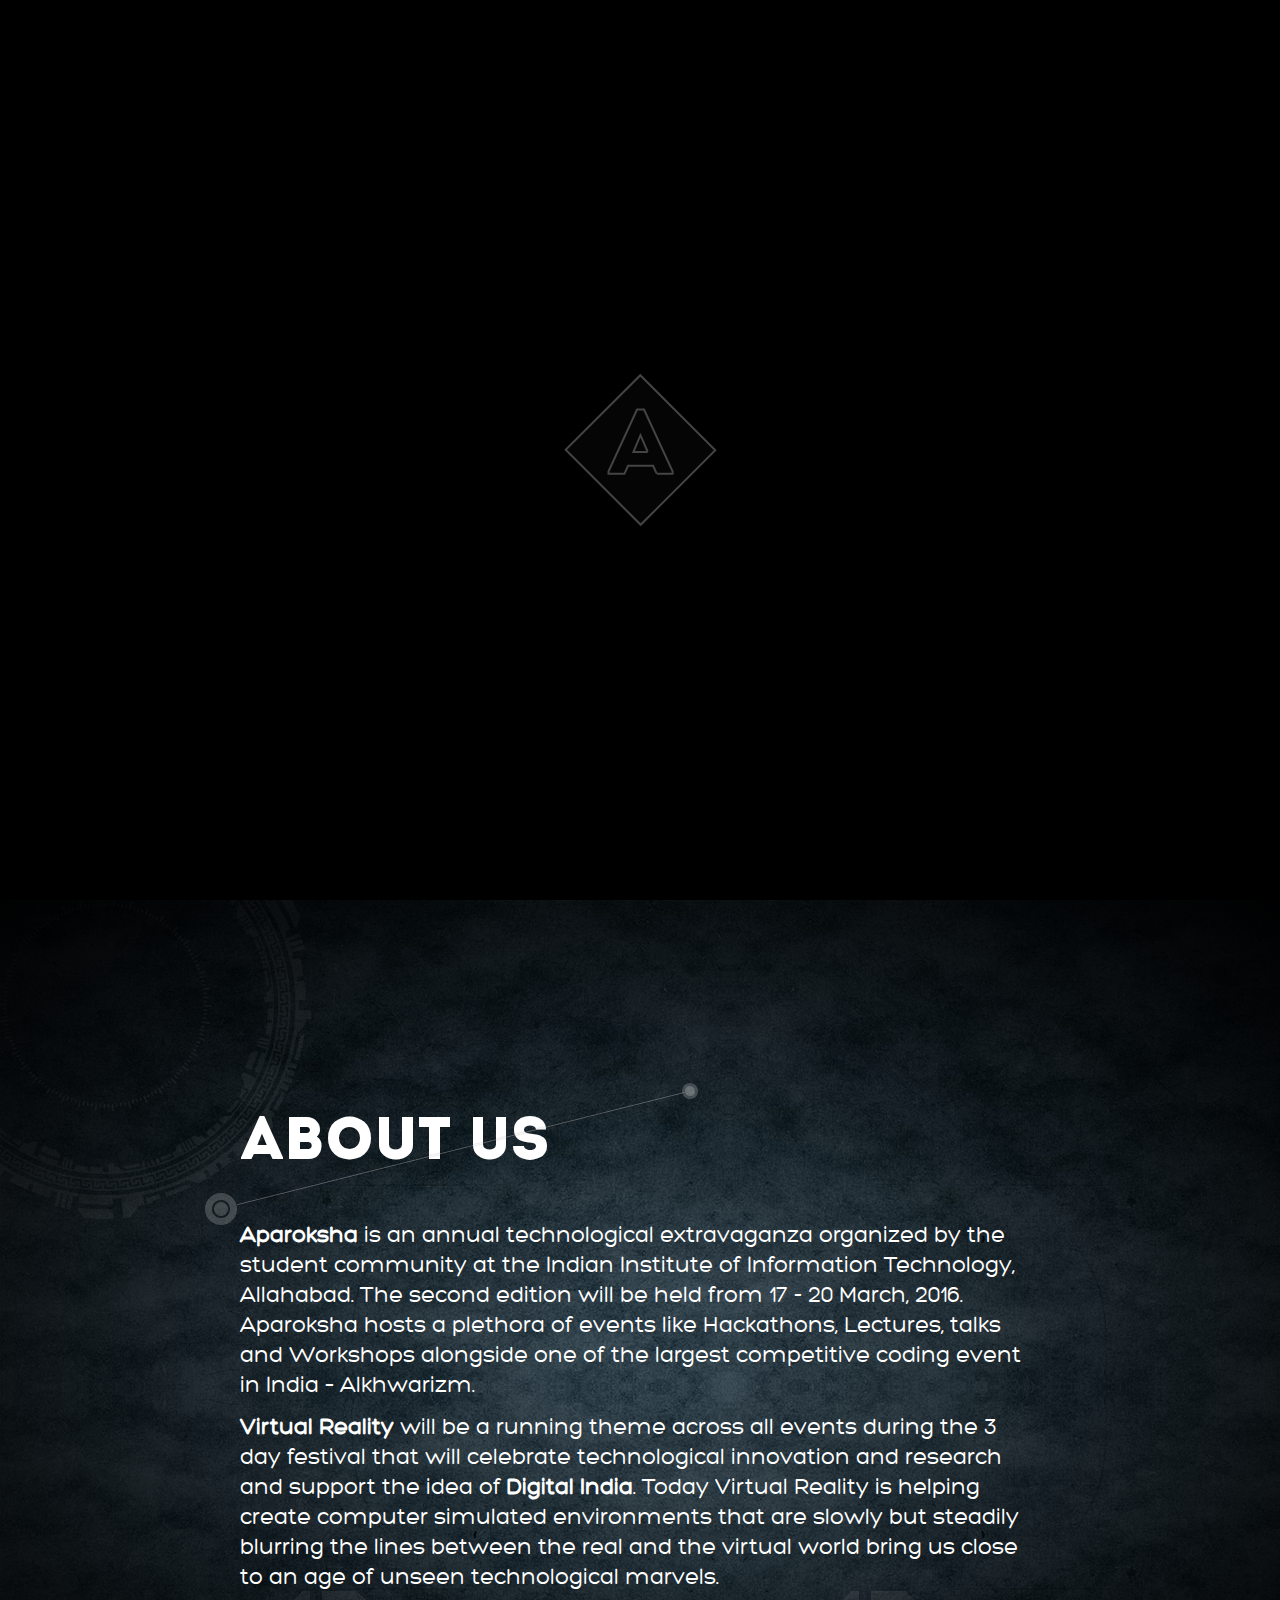
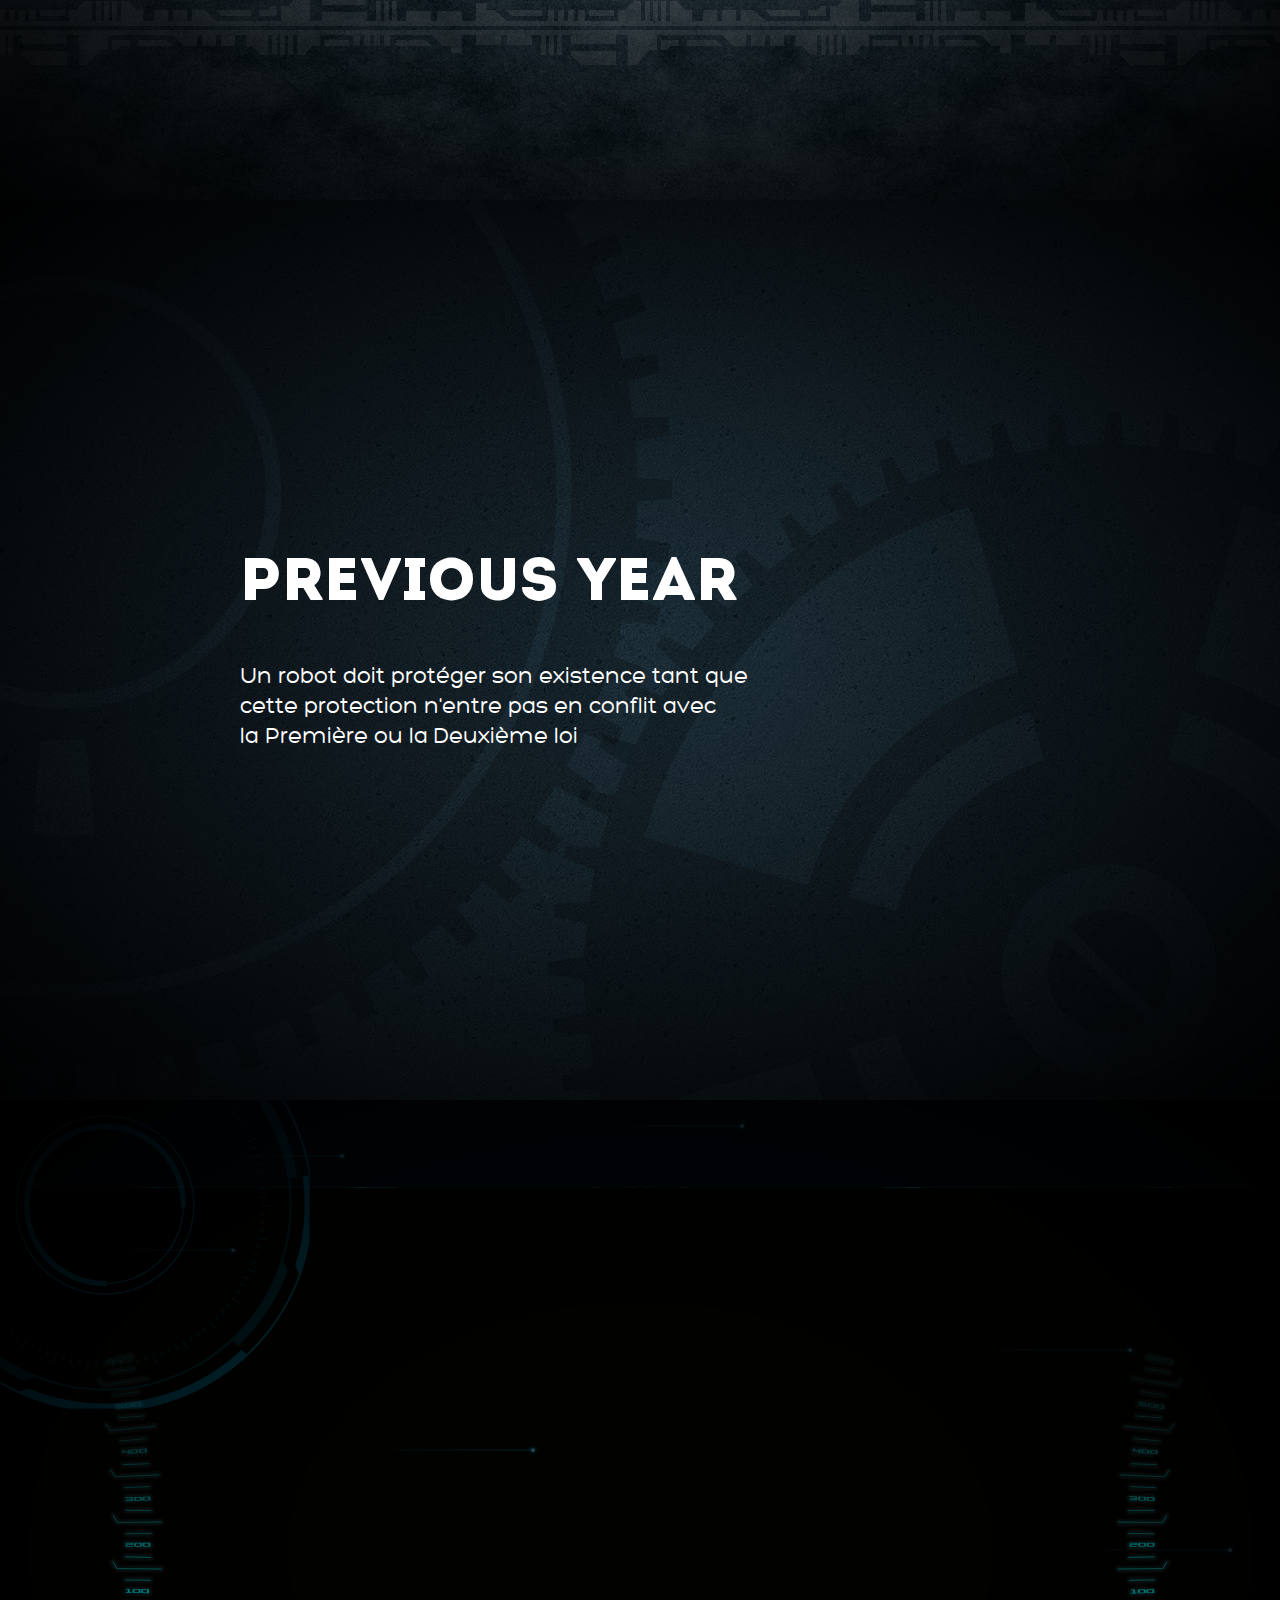
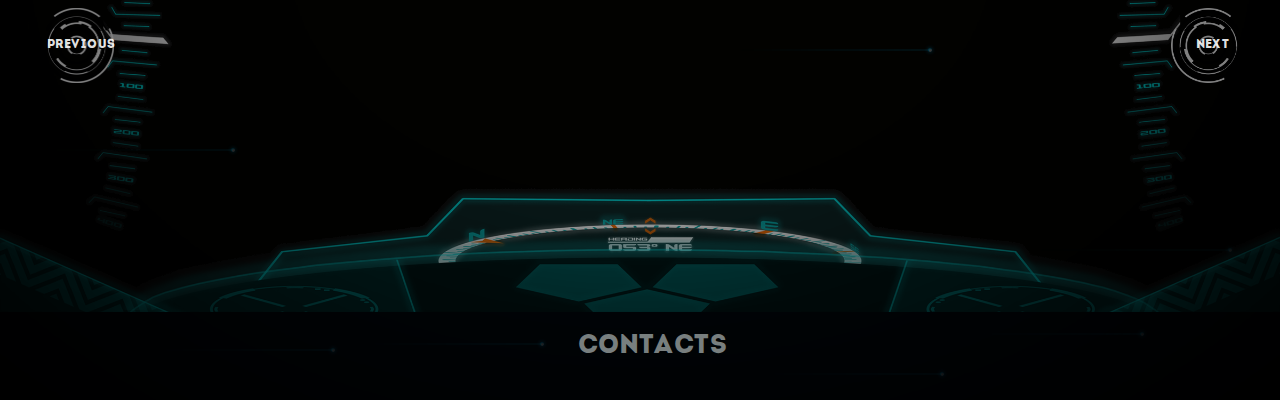
==== commit 3e133a88: "Merge pull request #1 from Cryzek/yogesh" ====
--- a/index.html
+++ b/index.html
@@ -7,6 +7,7 @@
     <!-- CSS -->
     <link href="css/animation.css" rel="stylesheet" media="screen">
     <link href="css/style.css" rel="stylesheet" media="screen">
+    <link href="css/contact.css" rel="stylesheet" media="screen">
 
     <!-- mobile -->
     <meta name="viewport" content="initial-scale=1.0">
@@ -124,13 +125,100 @@
             </div>
 
             <div class="shadow-law"></div>
-            <article class="article-law">
+            <!-- <article class="article-law">
                 <h1>Contact</h1>
                 <p>Un <span class="text-robot">robot</span> <span class="text-design"></span> doit obéir aux ordres que lui donne un
                 <br class="desk-only">être humain, sauf si de tels ordres entrent
                 <br class="desk-only">en conflit avec la Première loi.</p>
-            </article>
-        </section>       
+            </article> -->
+
+            <div class = "contacts">
+                <ul class = "contact-list">
+
+                    <li class = "group on">
+                        <div class = "contact-card">
+                            <span class = "contact-pic asd"><img src = "images/Contact/contact.jpg" /></span>
+                            <span class = "contact-details"><p>HEAD ORGANIZER</p></span>
+                            <span class = "contact-details"><p>ABCD WXYZ</p></span>
+                            <span class = "contact-details"><p>90239409342,</p><p>abcd@124.com</p></span>
+                        </div>
+                        <div class = "contact-card">
+                            <span class = "contact-pic"><img src = "images/Contact/contact.jpg" /></span>
+                            <span class = "contact-details"><p>HEAD ORGANIZER</p></span>
+                            <span class = "contact-details"><p>ABCD WXYZ</p></span>
+                            <span class = "contact-details"><p>90239409342,</p><p>abcd@124.com</p></span>
+                        </div>
+                    </li>
+
+                    <li class = "group">
+                        <div class = "contact-card">
+                            <span class = "contact-pic"><img src = "images/Contact/contact.jpg" /></span>
+                            <span class = "contact-details"><p>HEAD ORGANIZER</p></span>
+                            <span class = "contact-details"><p>ABCD WXYZ</p></span>
+                            <span class = "contact-details"><p>90239409342,</p><p>abcd@124.com</p></span>
+                        </div>
+                        <div class = "contact-card">
+                            <span class = "contact-pic"><img src = "images/Contact/contact.jpg" /></span>
+                            <span class = "contact-details"><p>HEAD ORGANIZER</p></span>
+                            <span class = "contact-details"><p>ABCD WXYZ</p></span>
+                            <span class = "contact-details"><p>90239409342,</p><p>abcd@124.com</p></span>
+                        </div>
+                    </li>
+
+                    <li class = "group">
+                        <div class = "contact-card">
+                            <span class = "contact-pic"><img src = "images/Contact/contact.jpg" /></span>
+                            <span class = "contact-details"><p>HEAD ORGANIZER</p></span>
+                            <span class = "contact-details"><p>ABCD WXYZ</p></span>
+                            <span class = "contact-details"><p>90239409342,</p><p>abcd@124.com</p></span>
+                        </div>
+                        <div class = "contact-card">
+                            <span class = "contact-pic"><img src = "images/Contact/contact.jpg" /></span>
+                            <span class = "contact-details"><p>HEAD ORGANIZER</p></span>
+                            <span class = "contact-details"><p>ABCD WXYZ</p></span>
+                            <span class = "contact-details"><p>90239409342,</p><p>abcd@124.com</p></span>
+                        </div>
+                    </li>
+
+                    <li class = "group">
+                        <div class = "contact-card">
+                            <span class = "contact-pic"><img src = "images/Contact/contact.jpg" /></span>
+                            <span class = "contact-details"><p>HEAD ORGANIZER</p></span>
+                            <span class = "contact-details"><p>ABCD WXYZ</p></span>
+                            <span class = "contact-details"><p>90239409342,</p><p>abcd@124.com</p></span>
+                        </div>
+                        <div class = "contact-card">
+                            <span class = "contact-pic"><img src = "images/Contact/contact.jpg" /></span>
+                            <span class = "contact-details"><p>HEAD ORGANIZER</p></span>
+                            <span class = "contact-details"><p>ABCD WXYZ</p></span>
+                            <span class = "contact-details"><p>90239409342,</p><p>abcd@124.com</p></span>
+                        </div>
+                    </li>
+              
+                </ul>
+                <span class = "group-control prev">PREVIOUS</span>
+                <span class = "group-control next">NEXT</span>
+            </div>
+            <h1 class = "section-title">Contacts</h1>
+        </section>
+
+
+        <!-- <li class = "group">
+                        <ul class = "inner-list">
+                            <li>
+                                <span class = "contact-pic ass"><img src = "images/Contact/contact.jpg" /></span>
+                                <span class = "contact-details"><p>HEAD ORGANIZER</p></span>
+                                <span class = "contact-details"><p>ABCD WXYZ</p></span>
+                                <span class = "contact-details"><p>90239409342,<br>abcd@124.com</p></span>
+                            </li>
+                            <li>
+                                <span class = "contact-pic"><img src = "images/Contact/contact.jpg"/></span>
+                                <span class = "contact-details"><p>HEAD ORGANIZER</p></span>
+                                <span class = "contact-details"><p>ABCD WXYZ</p></span>
+                                <span class = "contact-details"><p>90239409342;<br>abcd@124.com</p></span>
+                            </li>
+                        </ul>
+                    </li> -->
 
         <!-- 4 -->
         <!--
@@ -255,6 +343,61 @@
     <script src='js/jquery.scrollTo-min.js'></script>
     <script src='js/jquery.localscroll-min.js'></script>
     <script src="js/main.js"></script>
-
+    <script src="js/jquery.imageTile.js"></script>
+    <script>
+   
+    var contactsLoaded = false;
+    $("ul.contact-list").css({"opacity": "0"});    
+    window.onscroll = function(){
+        if(contactsLoaded == false){
+            if(window.pageYOffset > 2.1 * window.innerHeight){
+                $("ul.contact-list").fadeTo(2000,"1");
+                $("li.on span.contact-pic img").imageTiles().parent().parent().find("span.contact-details p").hide().delay(1200).promise().done(function(){
+                        $(this).show().shuffleLetters();
+                    });
+                contactsLoaded = true;
+            }
+        }
+    }
+
+    // setTimeout(function(){
+    //     $("li.on span.contact-pic img").imageTiles().parent().parent().find("span.contact-details p").hide().delay(1200).promise().done(function(){
+    //                     $(this).show().shuffleLetters();
+    //                 });
+    // },3000);
+
+    $li = $("ul.contact-list li");
+    $nextCard = $("div.contacts span.group-control.next");
+    $prevCard = $("div.contacts span.group-control.prev");
+
+    $nextCard.on("click",function(){
+        $liToOff = $("ul.contact-list li.on");
+        if(!$liToOff.is(":last-child")){
+            $liToOff.removeClass("on");
+            $liToOff.next().addClass("on");
+
+            $liToOff.next().promise().done(function(){
+                $(this).find("span.contact-pic img").imageTiles().parent().parent().find("span.contact-details p").hide().delay(1200).promise().done(function(){
+                        $(this).show().shuffleLetters();
+                    });
+            });
+        }        
+    });
+
+    $prevCard.on("click",function(){
+        $liToOff = $("ul.contact-list li.on");
+        if(!$liToOff.is(":first-child")){
+            $liToOff.removeClass("on");
+            $liToOff.prev().addClass("on");
+
+            $liToOff.prev().promise().done(function(){
+                $(this).find("span.contact-pic img").imageTiles().parent().parent().find("span.contact-details p").hide().delay(1200).promise().done(function(){
+                        $(this).show().shuffleLetters();
+                    });
+            });
+        }        
+    });
+
+    </script>
 </body>
 </html>--- a/css/contact.css
+++ b/css/contact.css
@@ -0,0 +1,139 @@
+#contact{
+	background: url("../images/Contact/hud2.png") center center no-repeat;
+	background-size: 100% auto;
+}
+
+.contacts{
+	position: absolute;
+	width: 100%;
+	height: 75%;
+	top: 10%;
+	left: 0;
+	/*border: 1px solid white;*/
+}
+
+.contacts ul.contact-list{
+	position: relative;
+	list-style: none;
+	width: 80%;
+	min-width: 640px;
+	opacity: 0;
+	margin: 0 auto;
+	height: calc(100%);
+	/*border: 1px solid white;*/
+}
+
+.contacts ul.contact-list li.group{
+	position: absolute;
+	visibility: hidden;
+	opacity: 0;
+	top: 0;
+	left: 0;
+	width: 100%;
+	height: 100%;
+	text-align: center;
+	transition: visibility 0.1s,opacity 2s;
+}
+
+.contacts ul.contact-list li.group.on{
+	visibility: visible;
+	opacity: 1;
+}
+
+li.group div.contact-card{
+	display: inline-block;
+	width: 300px;
+	height: 90%;
+	margin: 2% 4%;
+	/*border: 1px solid red;*/
+}
+
+li.group .contact-card span{
+	display: block;
+	margin: 0px auto 10px auto;
+	width: 100%;
+}
+
+li.group .contact-card .contact-pic{
+	position: relative;
+	width: 74%;
+	height: 70%;
+	margin: 10px auto 10px auto;
+}
+
+li.group .contact-card .contact-pic:before {
+	position: absolute;
+	content: "";
+	top: 0;
+	left: 0;
+	width: 100%;
+	height: 100%;
+	z-index: 10;
+	opacity: 1;
+	background-color: rgba(0,0,0,1);
+	animation : load 1s forwards;
+	/*animation-delay: 10s;*/
+}
+
+@keyframes load{
+	0%{ opacity: 1}
+	100%{ opacity: 0}
+}
+
+li.group .contact-card .contact-pic img {
+	position: relative;
+	display: block;
+	height: 100%;
+	z-index: 9;
+	width: 100%;
+}
+
+li.group .contact-card .contact-details{
+	font-family: "Intro";
+	font-size: 18px;
+	letter-spacing: -1px;
+	color: white;
+}
+
+
+div.contacts span.group-control{
+	position: absolute;
+	/*top: calc(85% - 50px);*/
+	bottom: 27%;
+	width: 75px;
+	height: 75px;
+	cursor: pointer;
+	z-index: 3;
+	text-align: center;
+	color: rgba(255,255,255,0.9);
+	font-family: "Intro";
+	font-size: 12px;
+	line-height: 75px;
+	transition : all 1s cubic-bezier(1,0,0,1);
+}
+
+div.contacts .group-control.prev{
+	left: 43px;
+	background: url("../images/Contact/control3.png") center center no-repeat;
+	background-size: auto 75px;
+}
+
+div.contacts .group-control.next{
+	left:calc( 100% - 112px);
+	background: url("../images/Contact/control3mirror.png") center center no-repeat;
+	background-size: auto 75px;
+	text-indent: 15px;
+}
+
+.section-title{
+	position: absolute; 
+	width: 100%;
+	display:block;
+	font-size: 26px;
+	text-indent: 25px;
+	bottom: 38px;
+	left: 0px;
+	text-align: center;
+	color:#787F7F;
+	font-family: 'Intro';
+}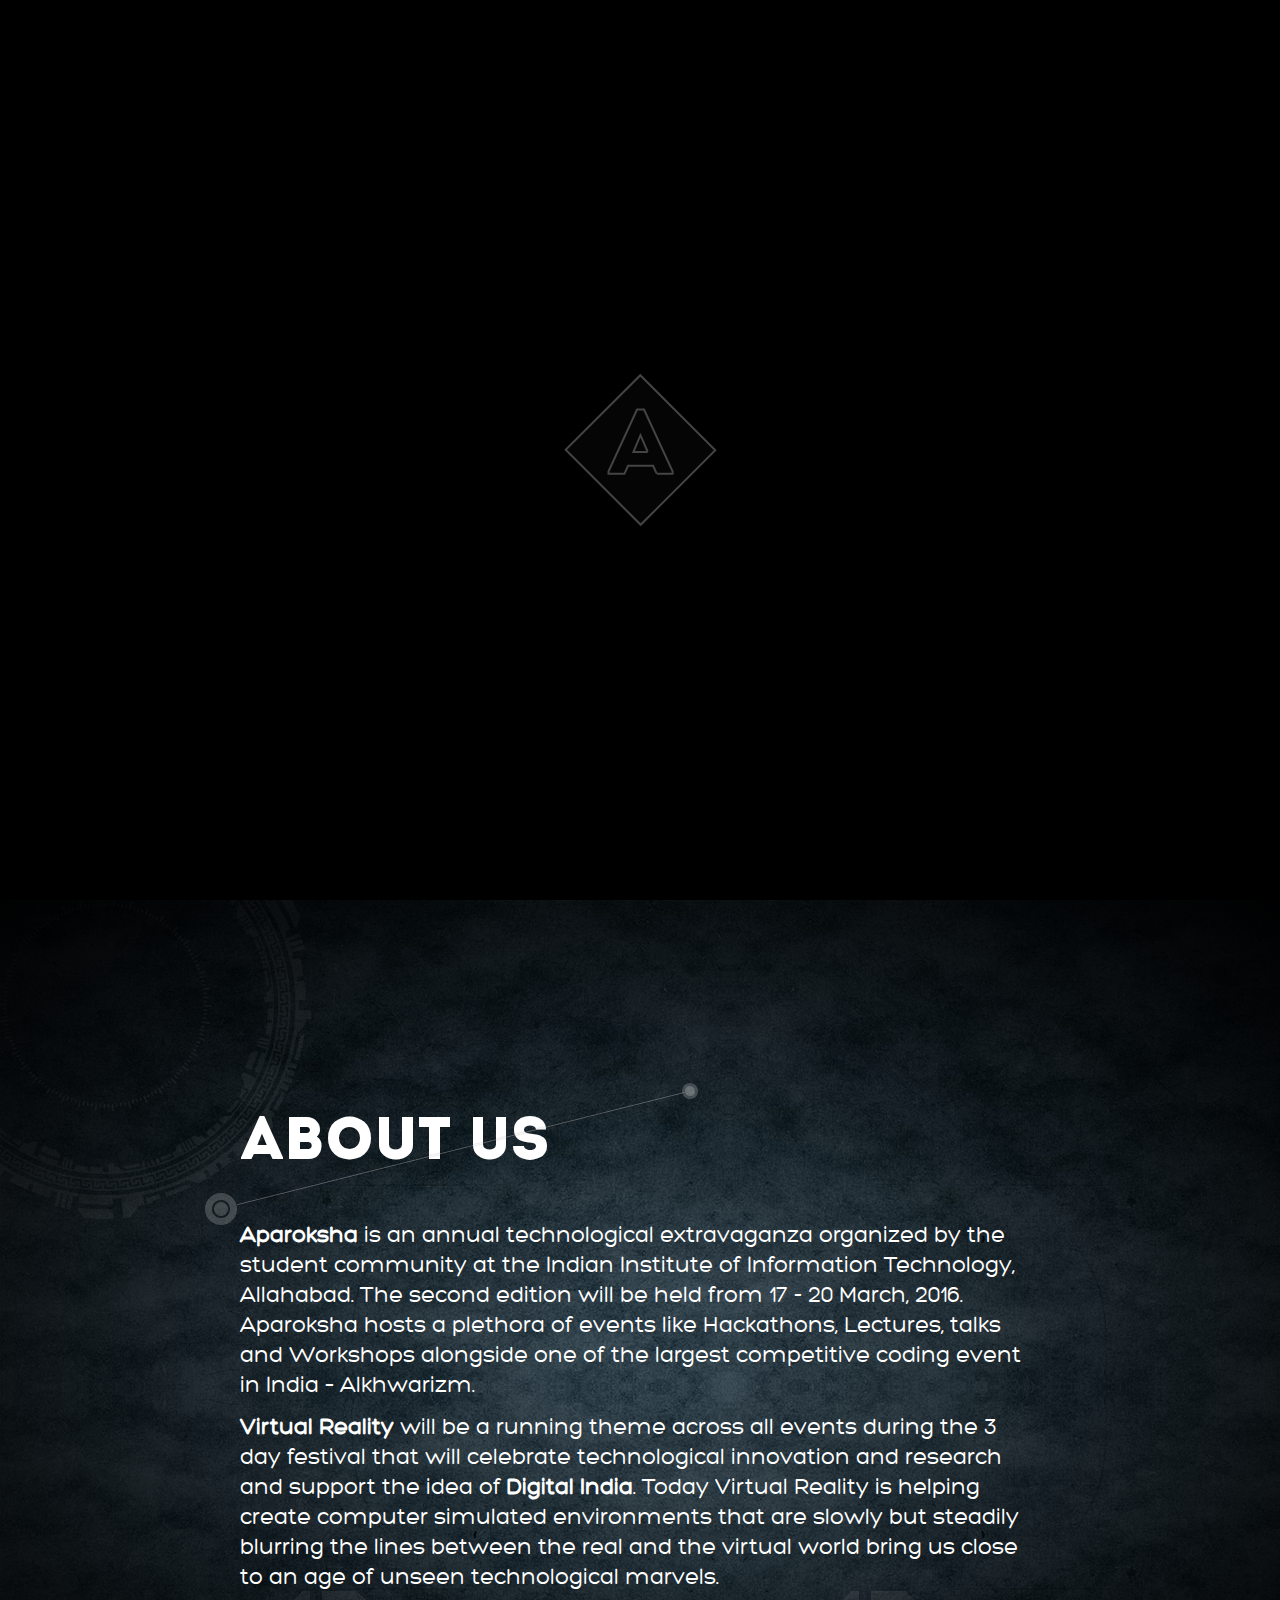
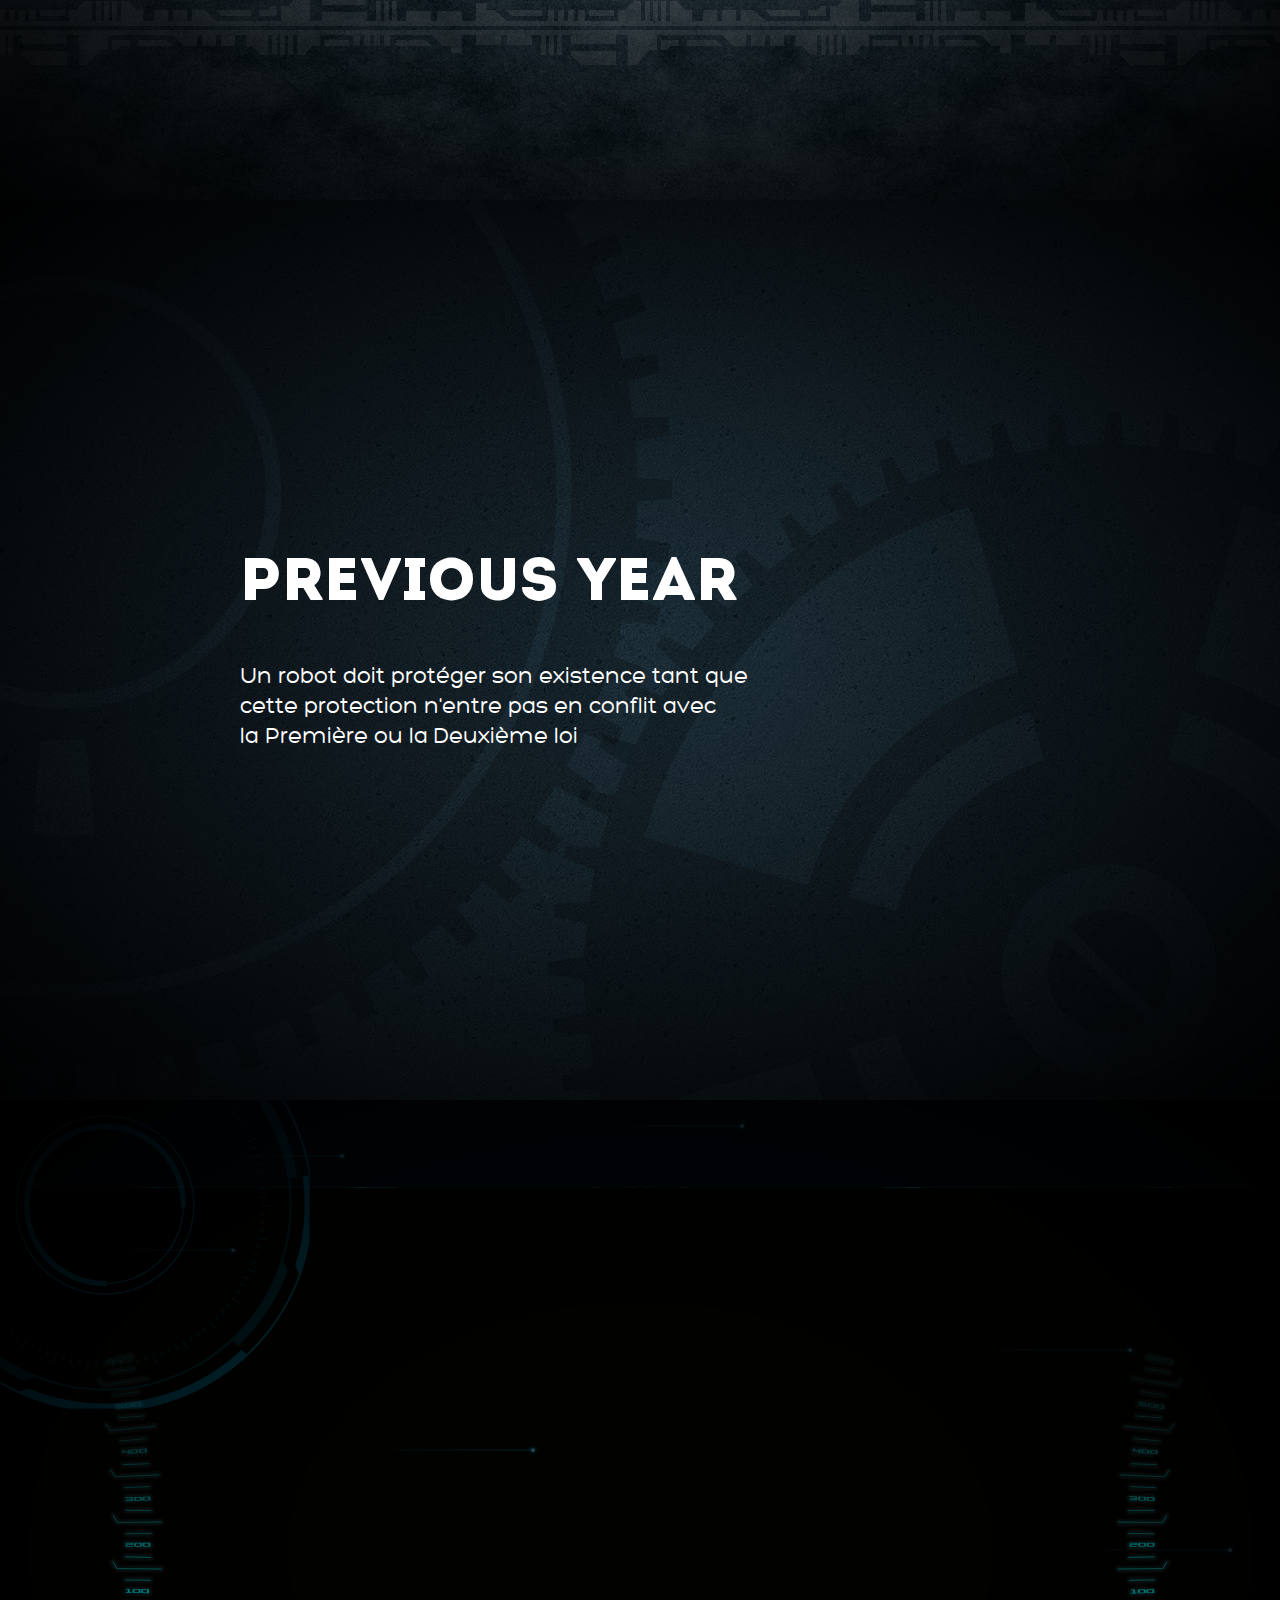
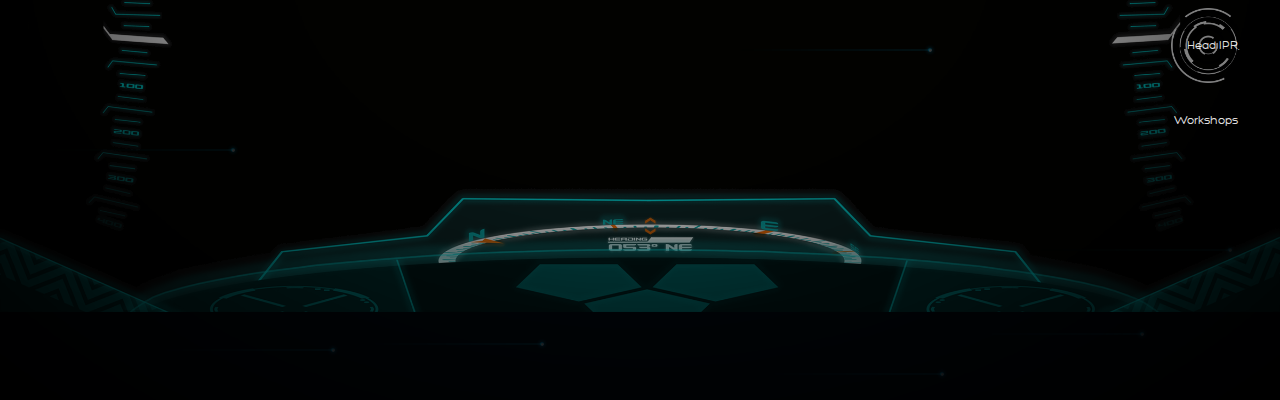
==== commit f23c466b: "Changed filename" ====
--- a/index.html
+++ b/index.html
@@ -125,100 +125,110 @@
             </div>
 
             <div class="shadow-law"></div>
-            <!-- <article class="article-law">
-                <h1>Contact</h1>
-                <p>Un <span class="text-robot">robot</span> <span class="text-design"></span> doit obéir aux ordres que lui donne un
-                <br class="desk-only">être humain, sauf si de tels ordres entrent
-                <br class="desk-only">en conflit avec la Première loi.</p>
-            </article> -->
 
             <div class = "contacts">
                 <ul class = "contact-list">
-
-                    <li class = "group on">
+                    
+                    <h1 class = "section-title">Contacts</h1>
+                    
+                    <li class = "group on" data-prev = "" data-next = "Head IPR, Workshops">
                         <div class = "contact-card">
                             <span class = "contact-pic asd"><img src = "images/Contact/contact.jpg" /></span>
-                            <span class = "contact-details"><p>HEAD ORGANIZER</p></span>
-                            <span class = "contact-details"><p>ABCD WXYZ</p></span>
-                            <span class = "contact-details"><p>90239409342,</p><p>abcd@124.com</p></span>
-                        </div>
-                        <div class = "contact-card">
-                            <span class = "contact-pic"><img src = "images/Contact/contact.jpg" /></span>
-                            <span class = "contact-details"><p>HEAD ORGANIZER</p></span>
-                            <span class = "contact-details"><p>ABCD WXYZ</p></span>
-                            <span class = "contact-details"><p>90239409342,</p><p>abcd@124.com</p></span>
-                        </div>
-                    </li>
-
-                    <li class = "group">
-                        <div class = "contact-card">
-                            <span class = "contact-pic"><img src = "images/Contact/contact.jpg" /></span>
-                            <span class = "contact-details"><p>HEAD ORGANIZER</p></span>
-                            <span class = "contact-details"><p>ABCD WXYZ</p></span>
-                            <span class = "contact-details"><p>90239409342,</p><p>abcd@124.com</p></span>
-                        </div>
-                        <div class = "contact-card">
-                            <span class = "contact-pic"><img src = "images/Contact/contact.jpg" /></span>
-                            <span class = "contact-details"><p>HEAD ORGANIZER</p></span>
-                            <span class = "contact-details"><p>ABCD WXYZ</p></span>
-                            <span class = "contact-details"><p>90239409342,</p><p>abcd@124.com</p></span>
-                        </div>
-                    </li>
-
-                    <li class = "group">
-                        <div class = "contact-card">
-                            <span class = "contact-pic"><img src = "images/Contact/contact.jpg" /></span>
-                            <span class = "contact-details"><p>HEAD ORGANIZER</p></span>
-                            <span class = "contact-details"><p>ABCD WXYZ</p></span>
-                            <span class = "contact-details"><p>90239409342,</p><p>abcd@124.com</p></span>
-                        </div>
-                        <div class = "contact-card">
-                            <span class = "contact-pic"><img src = "images/Contact/contact.jpg" /></span>
-                            <span class = "contact-details"><p>HEAD ORGANIZER</p></span>
-                            <span class = "contact-details"><p>ABCD WXYZ</p></span>
-                            <span class = "contact-details"><p>90239409342,</p><p>abcd@124.com</p></span>
-                        </div>
-                    </li>
-
-                    <li class = "group">
-                        <div class = "contact-card">
-                            <span class = "contact-pic"><img src = "images/Contact/contact.jpg" /></span>
-                            <span class = "contact-details"><p>HEAD ORGANIZER</p></span>
-                            <span class = "contact-details"><p>ABCD WXYZ</p></span>
-                            <span class = "contact-details"><p>90239409342,</p><p>abcd@124.com</p></span>
-                        </div>
-                        <div class = "contact-card">
-                            <span class = "contact-pic"><img src = "images/Contact/contact.jpg" /></span>
-                            <span class = "contact-details"><p>HEAD ORGANIZER</p></span>
-                            <span class = "contact-details"><p>ABCD WXYZ</p></span>
+                            <span class = "contact-details"><p>Festival Coordinator</p></span>
+                            <span class = "contact-details"><p>Abhishek  Vijyan</p></span>
+                            <span class = "contact-details"><p>90239409342,</p><p>abcd@124.com</p></span>
+                        </div>
+                        <div class = "contact-card">
+                            <span class = "contact-pic"><img src = "images/Contact/contact.jpg" /></span>
+                            <span class = "contact-details"><p>Head Marketing and Management</p></span>
+                            <span class = "contact-details"><p>Sanjeev Nair</p></span>
+                            <span class = "contact-details"><p>90239409342,</p><p>abcd@124.com</p></span>
+                        </div>
+                    </li>
+
+                    <li class = "group" data-prev = "Fest Coordinator, Head Marketing" data-next = "Head Events(IT), Events(EC)">
+                        <div class = "contact-card">
+                            <span class = "contact-pic"><img src = "images/Contact/contact.jpg" /></span>
+                            <span class = "contact-details"><p>Head IPR</p></span>
+                            <span class = "contact-details"><p>Utkarsh Aggrawal</p></span>
+                            <span class = "contact-details"><p>90239409342,</p><p>abcd@124.com</p></span>
+                        </div>
+                        <div class = "contact-card">
+                            <span class = "contact-pic"><img src = "images/Contact/contact.jpg" /></span>
+                            <span class = "contact-details"><p>Head Workshops</p></span>
+                            <span class = "contact-details"><p>Anurag Das</p></span>
+                            <span class = "contact-details"><p>90239409342,</p><p>abcd@124.com</p></span>
+                        </div>
+                        
+                    </li>
+
+                    <li class = "group" data-prev = "Head IPR, Workshops" data-next = "Head Creative, Finance">
+                        <div class = "contact-card">
+                            <span class = "contact-pic"><img src = "images/Contact/contact.jpg" /></span>
+                            <span class = "contact-details"><p>Head Events(IT)</p></span>
+                            <span class = "contact-details"><p>Vishnu KS</p></span>
+                            <span class = "contact-details"><p>90239409342,</p><p>abcd@124.com</p></span>
+                        </div>
+                        <div class = "contact-card">
+                            <span class = "contact-pic"><img src = "images/Contact/contact.jpg" /></span>
+                            <span class = "contact-details"><p>Head Events(EC)</p></span>
+                            <span class = "contact-details"><p>Pankaj Kumawat</p></span>
+                            <span class = "contact-details"><p>90239409342,</p><p>abcd@124.com</p></span>
+                        </div>
+                    </li>
+
+                    <li class = "group" data-prev = "Head Events(IT), Events(EC)" data-next =  "  Head Website, App">
+                        <div class = "contact-card">
+                            <span class = "contact-pic"><img src = "images/Contact/contact.jpg" /></span>
+                            <span class = "contact-details"><p>Head Creative</p></span>
+                            <span class = "contact-details"><p>Rajsekar Banoth</p></span>
+                            <span class = "contact-details"><p>90239409342,</p><p>abcd@124.com</p></span>
+                        </div>
+                        <div class = "contact-card">
+                            <span class = "contact-pic"><img src = "images/Contact/contact.jpg" /></span>
+                            <span class = "contact-details"><p>Head Finance</p></span>
+                            <span class = "contact-details"><p>Anurag Sharma</p></span>
+                            <span class = "contact-details"><p>90239409342,</p><p>abcd@124.com</p></span>
+                        </div>
+                    </li>
+
+                    <li class = "group" data-prev = "Head Creative, Finance" data-next = "Head Registrations, Security"> 
+                        <div class = "contact-card">
+                            <span class = "contact-pic asd"><img src = "images/Contact/contact.jpg" /></span>
+                            <span class = "contact-details"><p>Head Website</p></span>
+                            <span class = "contact-details"><p>Saptak Sengupta</p></span>
+                            <span class = "contact-details"><p>90239409342,</p><p>abcd@124.com</p></span>
+                        </div>
+                        <div class = "contact-card">
+                            <span class = "contact-pic"><img src = "images/Contact/contact.jpg" /></span>
+                            <span class = "contact-details"><p>Head App</p></span>
+                            <span class = "contact-details"><p>Kumar Sanyam</p></span>
+                            <span class = "contact-details"><p>90239409342,</p><p>abcd@124.com</p></span>
+                        </div>
+                    </li>
+
+                    <li class = "group" data-prev = " Head Website, App" data-next = "">
+                        <div class = "contact-card">
+                            <span class = "contact-pic asd"><img src = "images/Contact/contact.jpg" /></span>
+                            <span class = "contact-details"><p>Head Registrations and Hospitality</p></span>
+                            <span class = "contact-details"><p>S. P. Harish</p></span>
+                            <span class = "contact-details"><p>90239409342,</p><p>abcd@124.com</p></span>
+                        </div>
+                        <div class = "contact-card">
+                            <span class = "contact-pic"><img src = "images/Contact/contact.jpg" /></span>
+                            <span class = "contact-details"><p>Head Security</p></span>
+                            <span class = "contact-details"><p>Himadri Aggrawal</p></span>
                             <span class = "contact-details"><p>90239409342,</p><p>abcd@124.com</p></span>
                         </div>
                     </li>
               
                 </ul>
-                <span class = "group-control prev">PREVIOUS</span>
-                <span class = "group-control next">NEXT</span>
-            </div>
-            <h1 class = "section-title">Contacts</h1>
+
+                <span class = "group-control prev" data-content = ""><p></p></span>
+                <span class = "group-control next" data-content = ""><p></p></span>
+            </div>
+
         </section>
-
-
-        <!-- <li class = "group">
-                        <ul class = "inner-list">
-                            <li>
-                                <span class = "contact-pic ass"><img src = "images/Contact/contact.jpg" /></span>
-                                <span class = "contact-details"><p>HEAD ORGANIZER</p></span>
-                                <span class = "contact-details"><p>ABCD WXYZ</p></span>
-                                <span class = "contact-details"><p>90239409342,<br>abcd@124.com</p></span>
-                            </li>
-                            <li>
-                                <span class = "contact-pic"><img src = "images/Contact/contact.jpg"/></span>
-                                <span class = "contact-details"><p>HEAD ORGANIZER</p></span>
-                                <span class = "contact-details"><p>ABCD WXYZ</p></span>
-                                <span class = "contact-details"><p>90239409342;<br>abcd@124.com</p></span>
-                            </li>
-                        </ul>
-                    </li> -->
 
         <!-- 4 -->
         <!--
@@ -317,18 +327,7 @@
                     <span class="text-link" data-title="Troisième loi" >Contact</span></a>
                 </li>
             </ul>
-        </nav><!--
-        <p>Un simple hommage à un auteur qui m'inspire énormément dans mon travail et ma façon d'appréhender les choses.</p>
-        <p><a class="twitter" href="https://twitter.com/ESirop">@ESirop</a></p>
-
-        <ul class="sharing">
-            <li>
-                <a class="fbb" href="http://www.facebook.com/sharer/sharer.php?s=100&amp;p[url]=http://isaac-home.com/&amp;p[images][0]=http://isaac-home.com/og.png&amp;p[title]=Isaac%20home&amp;p[summary]=Les%20lois%20de%20la%20robotiques"><img src="images/facebook%402x.png">Partager</a>
-            </li>
-            <li>
-                <a class="tww" href="http://twitter.com/home?status=Isaac%20home%20-%20Les%20lois%20de%20la%20robotique%20http://isaac-home.com/%20via%20@ESirop"><img src="images/twitter%402x.png">Tweeter</a>
-            </li>
-        </ul>-->
+        </nav>
 
         <p class="copyright">© Copyright GeekHaven</p>
     </div>
@@ -343,61 +342,7 @@
     <script src='js/jquery.scrollTo-min.js'></script>
     <script src='js/jquery.localscroll-min.js'></script>
     <script src="js/main.js"></script>
-    <script src="js/jquery.imageTile.js"></script>
-    <script>
-   
-    var contactsLoaded = false;
-    $("ul.contact-list").css({"opacity": "0"});    
-    window.onscroll = function(){
-        if(contactsLoaded == false){
-            if(window.pageYOffset > 2.1 * window.innerHeight){
-                $("ul.contact-list").fadeTo(2000,"1");
-                $("li.on span.contact-pic img").imageTiles().parent().parent().find("span.contact-details p").hide().delay(1200).promise().done(function(){
-                        $(this).show().shuffleLetters();
-                    });
-                contactsLoaded = true;
-            }
-        }
-    }
-
-    // setTimeout(function(){
-    //     $("li.on span.contact-pic img").imageTiles().parent().parent().find("span.contact-details p").hide().delay(1200).promise().done(function(){
-    //                     $(this).show().shuffleLetters();
-    //                 });
-    // },3000);
-
-    $li = $("ul.contact-list li");
-    $nextCard = $("div.contacts span.group-control.next");
-    $prevCard = $("div.contacts span.group-control.prev");
-
-    $nextCard.on("click",function(){
-        $liToOff = $("ul.contact-list li.on");
-        if(!$liToOff.is(":last-child")){
-            $liToOff.removeClass("on");
-            $liToOff.next().addClass("on");
-
-            $liToOff.next().promise().done(function(){
-                $(this).find("span.contact-pic img").imageTiles().parent().parent().find("span.contact-details p").hide().delay(1200).promise().done(function(){
-                        $(this).show().shuffleLetters();
-                    });
-            });
-        }        
-    });
-
-    $prevCard.on("click",function(){
-        $liToOff = $("ul.contact-list li.on");
-        if(!$liToOff.is(":first-child")){
-            $liToOff.removeClass("on");
-            $liToOff.prev().addClass("on");
-
-            $liToOff.prev().promise().done(function(){
-                $(this).find("span.contact-pic img").imageTiles().parent().parent().find("span.contact-details p").hide().delay(1200).promise().done(function(){
-                        $(this).show().shuffleLetters();
-                    });
-            });
-        }        
-    });
-
-    </script>
+    <script src="js/jquery.solidTiles.js"></script>
+    <script src="js/contacts.js"></script>
 </body>
 </html>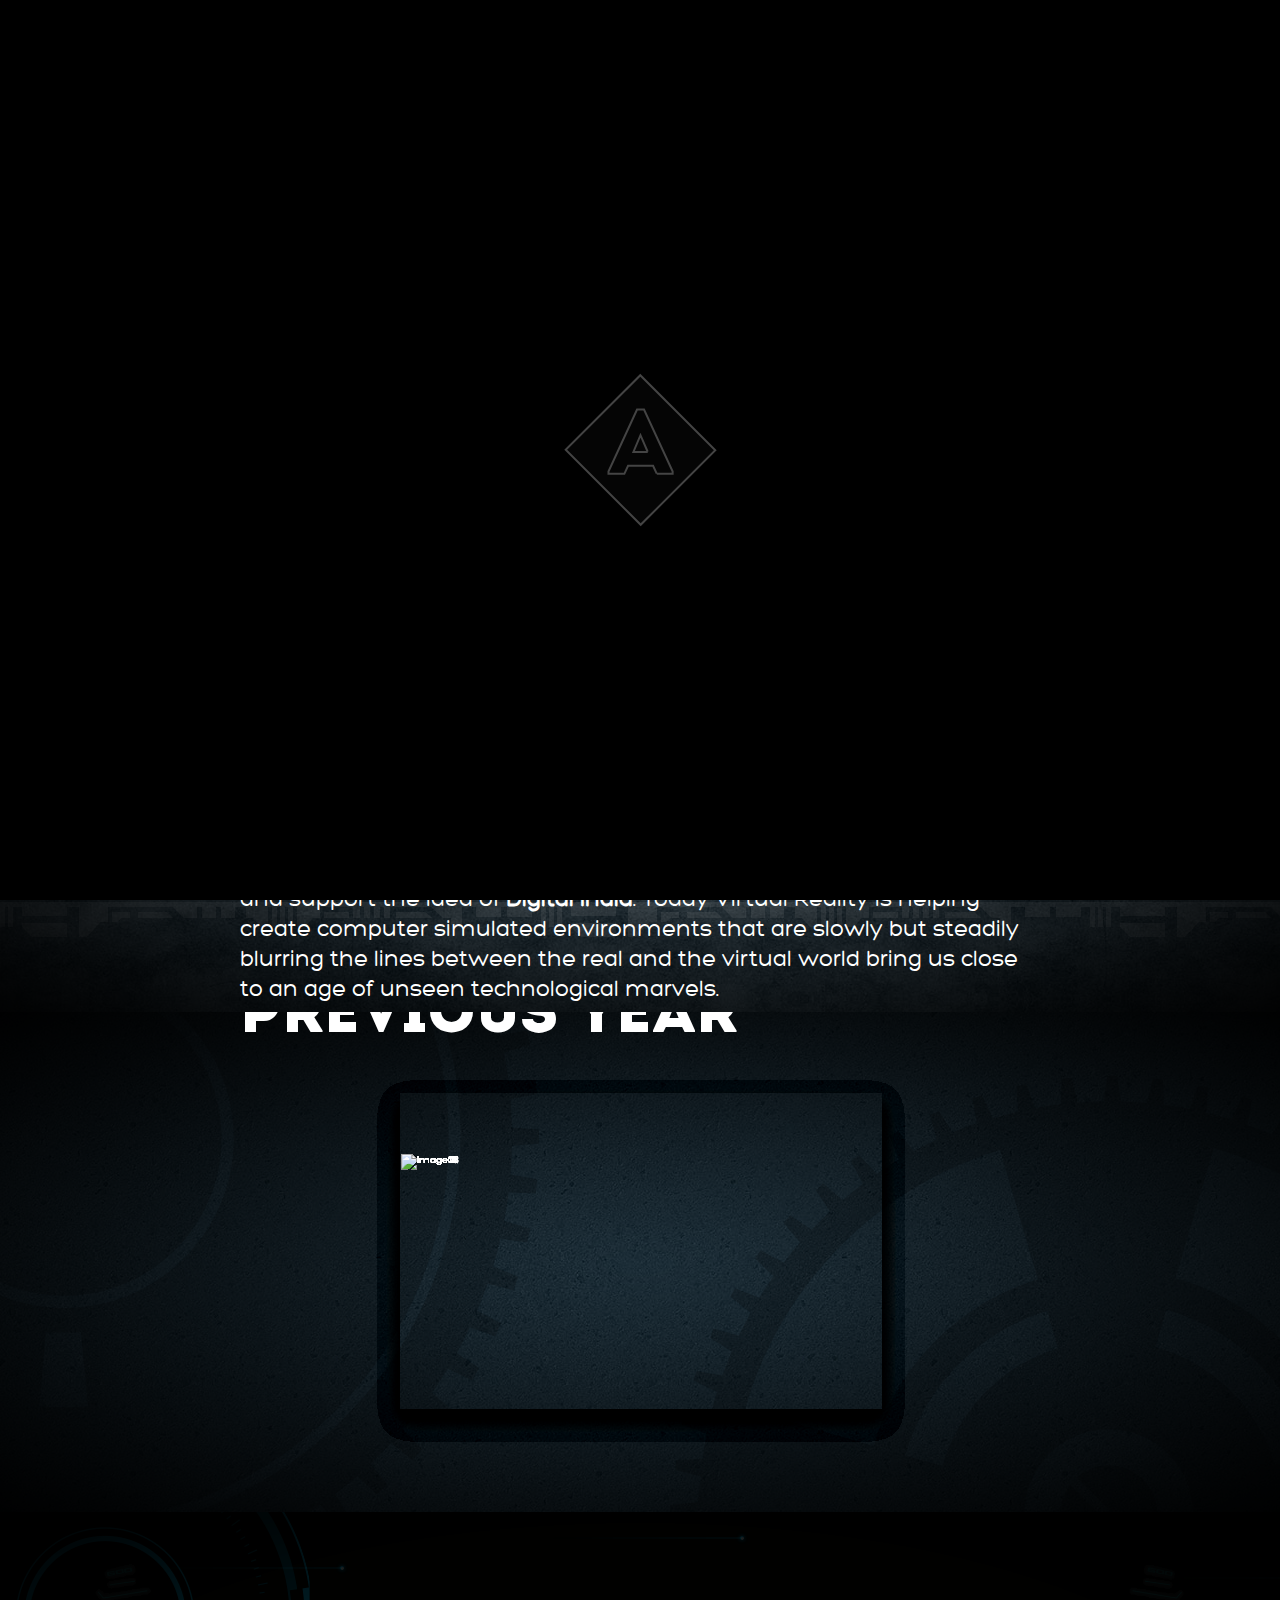
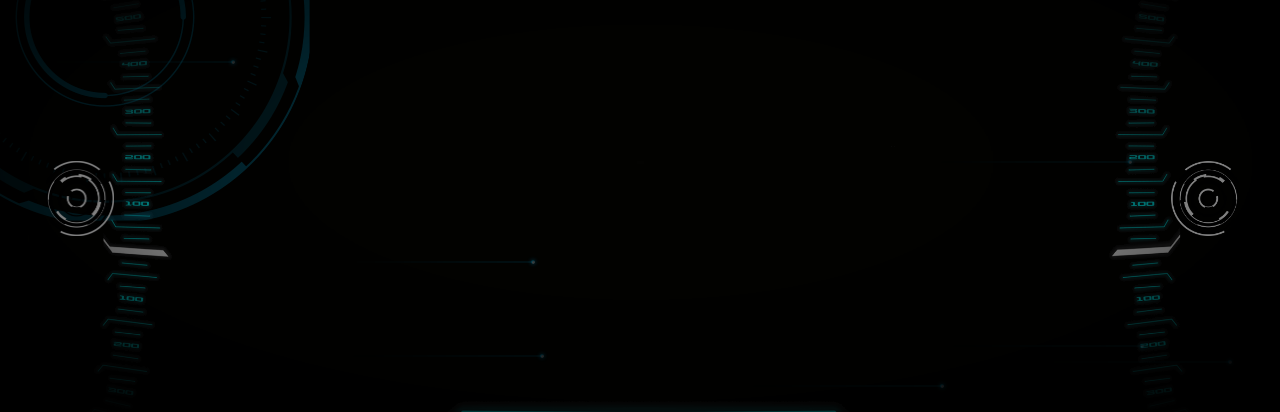
==== commit 5010dc56: "gallery responsive" ====
--- a/index.html
+++ b/index.html
@@ -8,6 +8,12 @@
     <link href="css/animation.css" rel="stylesheet" media="screen">
     <link href="css/style.css" rel="stylesheet" media="screen">
     <link href="css/contact.css" rel="stylesheet" media="screen">
+<<<<<<< HEAD
+=======
+    <link rel="stylesheet" type="text/css" href="css/gallery.css" />
+    <script type="text/javascript" src="js/modernizr.custom.53451.js"></script>
+   
+>>>>>>> 3be0c1ec4472952b2c680ef48a646c460daa9fe2
 
     <!-- mobile -->
     <meta name="viewport" content="initial-scale=1.0">
@@ -88,12 +94,30 @@
             <div class="shadow-law"></div>
             <article class="article-law">
                 <h1>Previous Year</h1>
-                <p>Un <span class="text-robot">robot</span> <span class="text-design"></span> doit protéger son existence tant que
-                <br class="desk-only">cette protection n'entre pas en conflit avec
-                <br class="desk-only">la Première ou la Deuxième loi</p>
-            </article>
+                <section id="dg-container" class="dg-container">
+                <div class="dg-wrapper">
+                    <a><img src="images/1.jpg" alt="image01"><div>AI POD</div></a>
+                    <a class="dg-next"><img src="images/2.jpg" alt="image02"><div>GAMERS' ASYLUM</div></a>
+                    <a><img src="images/3.jpg" alt="image03"><div>DR. ANIRUDH TECHTALK</div></a>
+                    <a><img src="images/4.jpg" alt="image04"><div>TECHTALK</div></a>
+                    <a><img src="images/5.jpg" alt="image05"><div>BOLT</div></a>
+                    <a><img src="images/6.jpg" alt="image06"><div>BOLT</div></a>
+                    <a><img src="images/7.jpg" alt="image07"><div>THOUGHT BAZAAR</div></a>
+                    <a><img src="images/8.jpg" alt="image08"><div>IT QUIZ</div></a>
+                    <a><img src="images/9.jpg" alt="image09"><div>C FRESH</div></a>
+                    <a><img src="images/10.jpg" alt="image10"><div>GDG TALK</div></a>
+                    <a><img src="images/11.jpg" alt="image11"><div>NUVISION</div></a>
+                    <a><img src="images/12.jpg" alt="image12"><div>WOLF OF 2311</div></a>
+                    <a><img src="images/13.jpg" alt="image13"><div>RIDDLONICS</div></a>
+                    <a><img src="images/14.jpg" alt="image14"><div>WOLF OF 2311</div></a>
+                    <a><img src="images/15.jpg" alt="image15"><div>XPLORER</div></a>
+                </div>
+                <nav style="position:relative; top:40%;">   
+                    <span class="dg-prev">&lt;</span>
+                    <span class="dg-next">&gt;</span>
+                </nav>
+            </section></article>
         </section>
-
         <!-- 3 -->
         <section id="contact" class="fullHeight bbox">
             <div class="roue-law-2">
@@ -335,7 +359,13 @@
     <!-- script -->
     <script src="http://code.jquery.com/jquery-1.10.2.min.js"></script>
     <script>window.jQuery || document.write('<script src="js/jquery.min.js"><\/script>')</script>
-
+    <script type="text/javascript" src="http://ajax.googleapis.com/ajax/libs/jquery/1.7.1/jquery.min.js"></script>
+        <script type="text/javascript" src="js/jquery.gallery.js"></script>
+        <script type="text/javascript">
+            $(function() {
+                $('#dg-container').gallery();
+            });
+        </script>
     <script src="js/waypoints.min.js"></script>
     <script src="js/jquery.window.min.js"></script>
     <script src="js/jquery.shuffleLetters.js"></script>
@@ -345,4 +375,4 @@
     <script src="js/jquery.solidTiles.js"></script>
     <script src="js/contacts.js"></script>
 </body>
-</html>+</html>
--- a/css/style.css
+++ b/css/style.css
@@ -562,7 +562,8 @@
 ******************** law 2
 *************************/
 #contact {
-  background:url(../images/2-bg.png) top left;
+  /*background:url(../images/2-bg.png) top left;*/
+  background-color: #020910;
 }
 
 
@@ -1352,8 +1353,9 @@
 
 @media only screen and (max-width: 500px) {
   nav {
-    display:none;
-  }
+    display: block;
+  }
+  
   .article-law {
     padding: 0 20px;
     width: 100%;
--- a/css/gallery.css
+++ b/css/gallery.css
@@ -0,0 +1,94 @@
+.dg-container{
+	width: 100%;
+	height: 450px;
+	position: relative;
+}
+.dg-wrapper{
+	width: 481px;
+	height: 316px;
+	margin: 0 auto;
+	position: relative;
+	-webkit-transform-style: preserve-3d;
+	-moz-transform-style: preserve-3d;
+	-o-transform-style: preserve-3d;
+	-ms-transform-style: preserve-3d;
+	transform-style: preserve-3d;
+	-webkit-perspective: 1000px;
+	-moz-perspective: 1000px;
+	-o-perspective: 1000px;
+	-ms-perspective: 1000px;
+	perspective: 1000px;
+}
+.dg-wrapper a{
+	width: 482px;
+	height: 316px;
+	display: block;
+	position: absolute;
+	left: 0;
+	top: 0;
+	background: transparent;
+	box-shadow: 0px 10px 20px rgba(0,0,0,0.3);
+}
+.dg-wrapper a.dg-transition{
+
+	-webkit-transition: all 0.5s ease-in-out;
+	-moz-transition: all 0.5s ease-in-out;
+	-o-transition: all 0.5s ease-in-out;
+	-ms-transition: all 0.5s ease-in-out;
+	transition: all 0.5s ease-in-out;
+}
+.dg-wrapper a img{
+	display: block;
+	padding: 61px 0px 0px 1px;
+}
+.dg-wrapper a div{
+	text-align: center;
+	line-height: 50px;
+	text-shadow: 1px 1px 1px rgba(255,255,255,0.5);
+	color: #fff;
+	font-size: 16px;
+	width: 100%;
+	bottom: -55px;
+	display: none;
+	position: absolute;
+}
+.dg-wrapper a.dg-center div{
+	display: block;
+}
+.dg-container nav{
+	width: 58px;
+	position: absolute;
+	z-index: 1000;
+	bottom: 40px;
+	left: 50%;
+	margin-left: -29px;
+}
+.dg-container nav span{
+	text-indent: -9000px;
+	float: left;
+	cursor:pointer;
+	width: 24px;
+	height: 25px;
+	opacity: 0.8;
+	background: transparent url(../images/arrows.png) no-repeat top left;
+}
+.dg-container nav span:hover{
+	opacity: 1;
+}
+.dg-container nav span.dg-next{
+	background-position: top right;
+	margin-left: 10px;
+}
+
+@media only screen and (max-width: 500px) {
+	.dg-container nav {
+		left: 45%;
+	}
+
+	.dg-wrapper a {
+		left: -42px;
+	}
+	.dg-wrapper a img {
+		width: 467px;
+	}
+}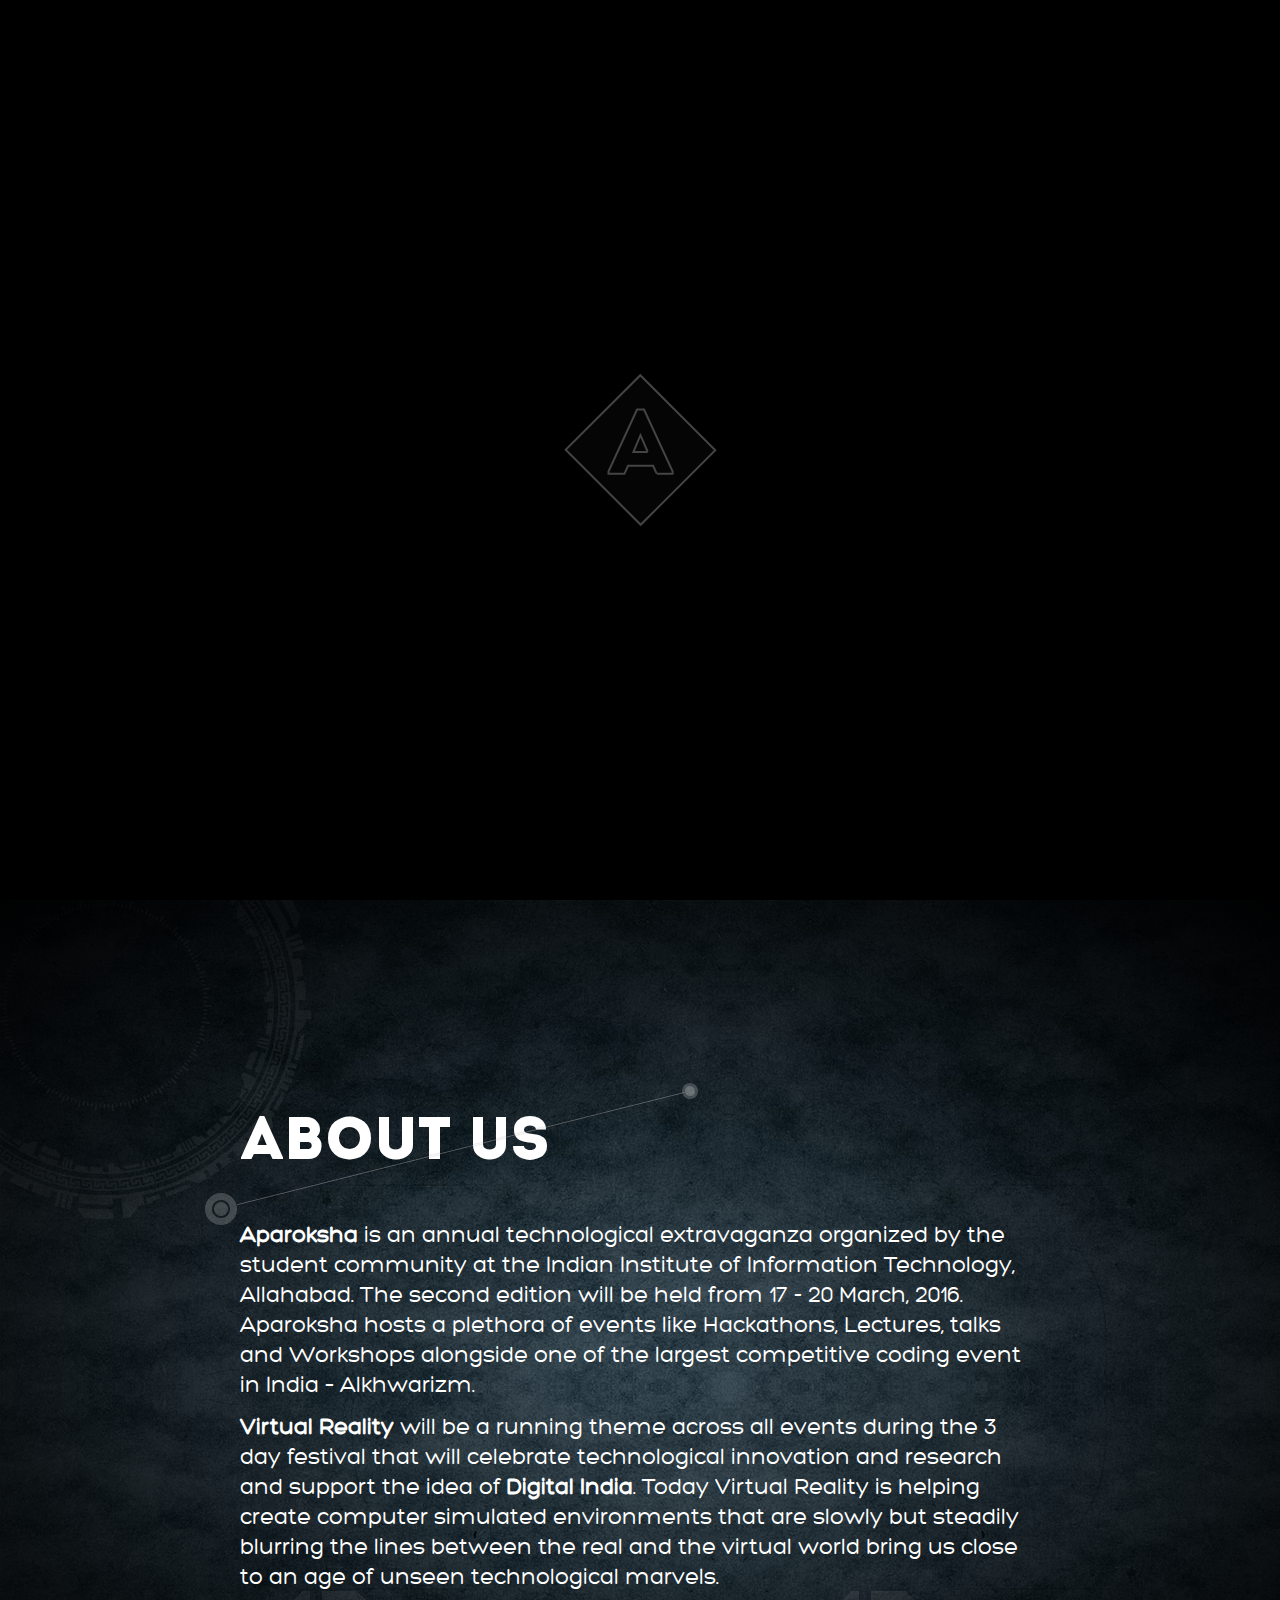
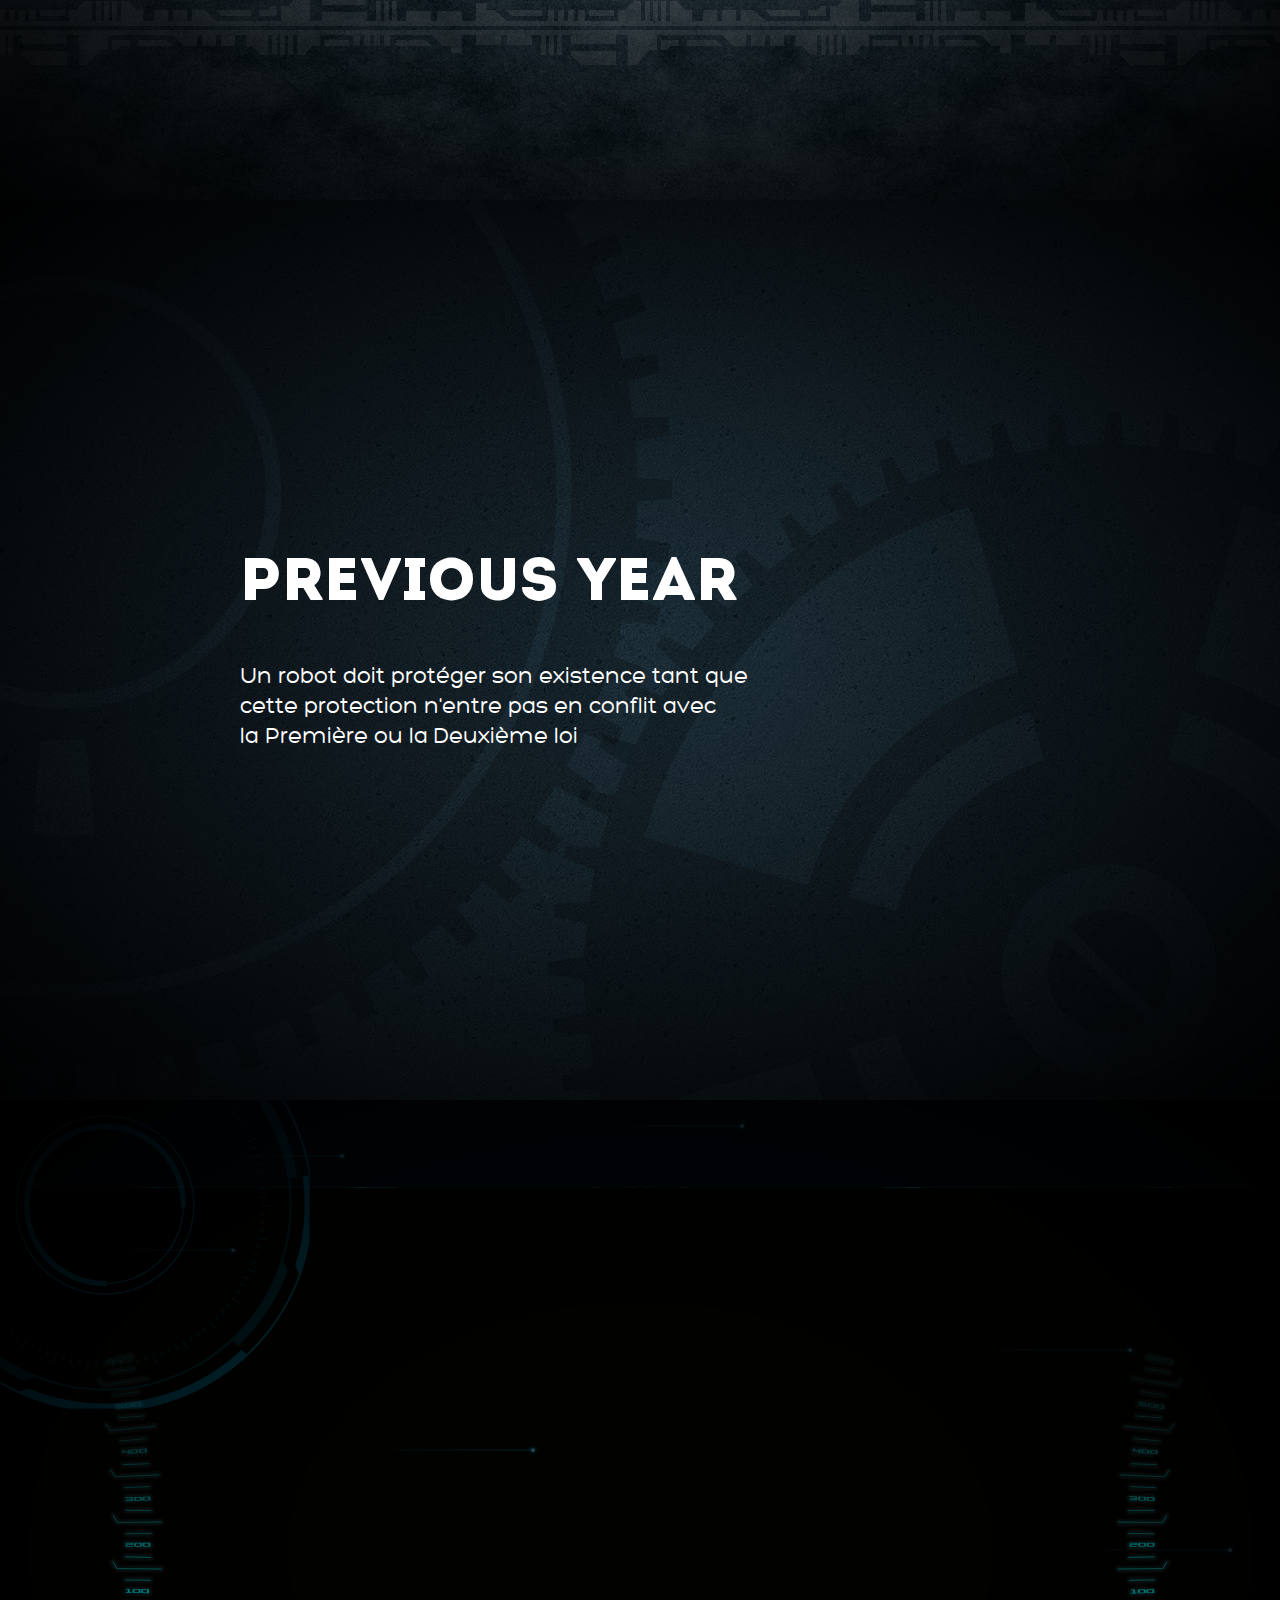
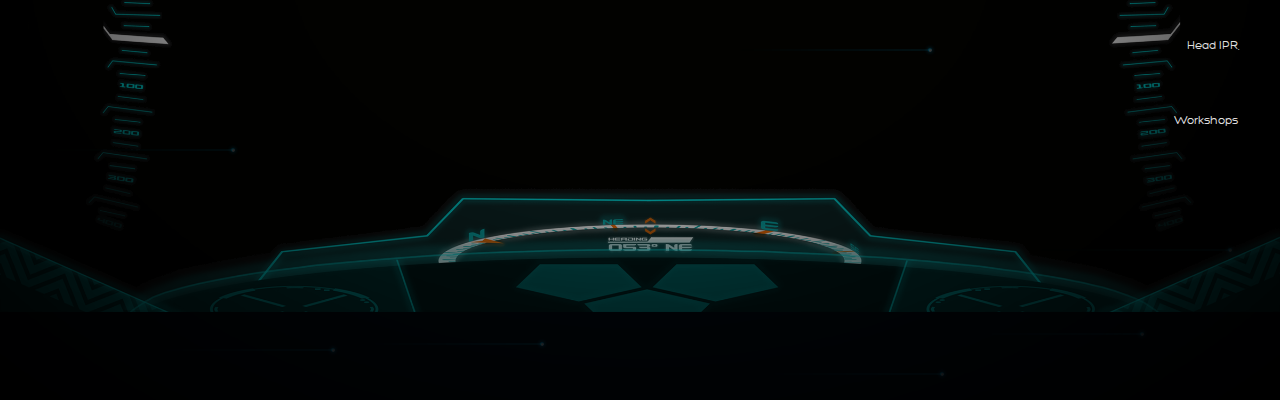
==== commit fb3c401d: "Added Images" ====
--- a/index.html
+++ b/index.html
@@ -8,12 +8,6 @@
     <link href="css/animation.css" rel="stylesheet" media="screen">
     <link href="css/style.css" rel="stylesheet" media="screen">
     <link href="css/contact.css" rel="stylesheet" media="screen">
-<<<<<<< HEAD
-=======
-    <link rel="stylesheet" type="text/css" href="css/gallery.css" />
-    <script type="text/javascript" src="js/modernizr.custom.53451.js"></script>
-   
->>>>>>> 3be0c1ec4472952b2c680ef48a646c460daa9fe2
 
     <!-- mobile -->
     <meta name="viewport" content="initial-scale=1.0">
@@ -94,30 +88,12 @@
             <div class="shadow-law"></div>
             <article class="article-law">
                 <h1>Previous Year</h1>
-                <section id="dg-container" class="dg-container">
-                <div class="dg-wrapper">
-                    <a><img src="images/1.jpg" alt="image01"><div>AI POD</div></a>
-                    <a class="dg-next"><img src="images/2.jpg" alt="image02"><div>GAMERS' ASYLUM</div></a>
-                    <a><img src="images/3.jpg" alt="image03"><div>DR. ANIRUDH TECHTALK</div></a>
-                    <a><img src="images/4.jpg" alt="image04"><div>TECHTALK</div></a>
-                    <a><img src="images/5.jpg" alt="image05"><div>BOLT</div></a>
-                    <a><img src="images/6.jpg" alt="image06"><div>BOLT</div></a>
-                    <a><img src="images/7.jpg" alt="image07"><div>THOUGHT BAZAAR</div></a>
-                    <a><img src="images/8.jpg" alt="image08"><div>IT QUIZ</div></a>
-                    <a><img src="images/9.jpg" alt="image09"><div>C FRESH</div></a>
-                    <a><img src="images/10.jpg" alt="image10"><div>GDG TALK</div></a>
-                    <a><img src="images/11.jpg" alt="image11"><div>NUVISION</div></a>
-                    <a><img src="images/12.jpg" alt="image12"><div>WOLF OF 2311</div></a>
-                    <a><img src="images/13.jpg" alt="image13"><div>RIDDLONICS</div></a>
-                    <a><img src="images/14.jpg" alt="image14"><div>WOLF OF 2311</div></a>
-                    <a><img src="images/15.jpg" alt="image15"><div>XPLORER</div></a>
-                </div>
-                <nav style="position:relative; top:40%;">   
-                    <span class="dg-prev">&lt;</span>
-                    <span class="dg-next">&gt;</span>
-                </nav>
-            </section></article>
+                <p>Un <span class="text-robot">robot</span> <span class="text-design"></span> doit protéger son existence tant que
+                <br class="desk-only">cette protection n'entre pas en conflit avec
+                <br class="desk-only">la Première ou la Deuxième loi</p>
+            </article>
         </section>
+
         <!-- 3 -->
         <section id="contact" class="fullHeight bbox">
             <div class="roue-law-2">
@@ -157,92 +133,92 @@
                     
                     <li class = "group on" data-prev = "" data-next = "Head IPR, Workshops">
                         <div class = "contact-card">
-                            <span class = "contact-pic asd"><img src = "images/Contact/contact.jpg" /></span>
+                            <span class = "contact-pic asd"><img src = "images/Contact/abhishek.jpg" /></span>
                             <span class = "contact-details"><p>Festival Coordinator</p></span>
-                            <span class = "contact-details"><p>Abhishek  Vijyan</p></span>
-                            <span class = "contact-details"><p>90239409342,</p><p>abcd@124.com</p></span>
-                        </div>
-                        <div class = "contact-card">
-                            <span class = "contact-pic"><img src = "images/Contact/contact.jpg" /></span>
+                            <span class = "contact-details"><p>Abhishek  Menon</p></span>
+                            <span class = "contact-details"><p>7752965396,</p><p>iit2013166@iiita.ac.in</p></span>
+                        </div>
+                        <div class = "contact-card">
+                            <span class = "contact-pic"><img src = "images/Contact/sanjeev1.jpg" /></span>
                             <span class = "contact-details"><p>Head Marketing and Management</p></span>
                             <span class = "contact-details"><p>Sanjeev Nair</p></span>
-                            <span class = "contact-details"><p>90239409342,</p><p>abcd@124.com</p></span>
+                            <span class = "contact-details"><p>8687043759,</p><p>iit2013212@iiita.ac.in</p></span>
                         </div>
                     </li>
 
                     <li class = "group" data-prev = "Fest Coordinator, Head Marketing" data-next = "Head Events(IT), Events(EC)">
                         <div class = "contact-card">
-                            <span class = "contact-pic"><img src = "images/Contact/contact.jpg" /></span>
+                            <span class = "contact-pic"><img src = "images/Contact/utkarsh.jpg" /></span>
                             <span class = "contact-details"><p>Head IPR</p></span>
-                            <span class = "contact-details"><p>Utkarsh Aggrawal</p></span>
-                            <span class = "contact-details"><p>90239409342,</p><p>abcd@124.com</p></span>
-                        </div>
-                        <div class = "contact-card">
-                            <span class = "contact-pic"><img src = "images/Contact/contact.jpg" /></span>
+                            <span class = "contact-details"><p>Utkarsh Agrawal</p></span>
+                            <span class = "contact-details"><p>8172888611,</p><p>iit2013115@iiita.ac.in</p></span>
+                        </div>
+                        <div class = "contact-card">
+                            <span class = "contact-pic"><img src = "images/Contact/anurag.jpg" /></span>
                             <span class = "contact-details"><p>Head Workshops</p></span>
                             <span class = "contact-details"><p>Anurag Das</p></span>
-                            <span class = "contact-details"><p>90239409342,</p><p>abcd@124.com</p></span>
+                            <span class = "contact-details"><p>9807732664,</p><p>iit2013198@iiita.ac.in</p></span>
                         </div>
                         
                     </li>
 
                     <li class = "group" data-prev = "Head IPR, Workshops" data-next = "Head Creative, Finance">
                         <div class = "contact-card">
-                            <span class = "contact-pic"><img src = "images/Contact/contact.jpg" /></span>
+                            <span class = "contact-pic"><img src = "images/Contact/vishnu.jpg" /></span>
                             <span class = "contact-details"><p>Head Events(IT)</p></span>
                             <span class = "contact-details"><p>Vishnu KS</p></span>
-                            <span class = "contact-details"><p>90239409342,</p><p>abcd@124.com</p></span>
-                        </div>
-                        <div class = "contact-card">
-                            <span class = "contact-pic"><img src = "images/Contact/contact.jpg" /></span>
+                            <span class = "contact-details"><p>9559386146,</p><p>iit2013075@iiita.ac.in</p></span>
+                        </div>
+                        <div class = "contact-card">
+                            <span class = "contact-pic"><img src = "images/Contact/pankaj.jpg" /></span>
                             <span class = "contact-details"><p>Head Events(EC)</p></span>
                             <span class = "contact-details"><p>Pankaj Kumawat</p></span>
-                            <span class = "contact-details"><p>90239409342,</p><p>abcd@124.com</p></span>
+                            <span class = "contact-details"><p>9794326484,</p><p>iec2013102@iiita.ac.in</p></span>
                         </div>
                     </li>
 
                     <li class = "group" data-prev = "Head Events(IT), Events(EC)" data-next =  "  Head Website, App">
                         <div class = "contact-card">
-                            <span class = "contact-pic"><img src = "images/Contact/contact.jpg" /></span>
+                            <span class = "contact-pic"><img src = "images/Contact/rajbanoth.jpg" /></span>
                             <span class = "contact-details"><p>Head Creative</p></span>
                             <span class = "contact-details"><p>Rajsekar Banoth</p></span>
-                            <span class = "contact-details"><p>90239409342,</p><p>abcd@124.com</p></span>
-                        </div>
-                        <div class = "contact-card">
-                            <span class = "contact-pic"><img src = "images/Contact/contact.jpg" /></span>
+                            <span class = "contact-details"><p>7275610131,</p><p>iec2013074@iiita.ac.in</p></span>
+                        </div>
+                        <div class = "contact-card">
+                            <span class = "contact-pic"><img src = "images/Contact/anuragsharma.jpg" /></span>
                             <span class = "contact-details"><p>Head Finance</p></span>
                             <span class = "contact-details"><p>Anurag Sharma</p></span>
-                            <span class = "contact-details"><p>90239409342,</p><p>abcd@124.com</p></span>
+                            <span class = "contact-details"><p>7704914402,</p><p>ism2013018@iiita.ac.in</p></span>
                         </div>
                     </li>
 
                     <li class = "group" data-prev = "Head Creative, Finance" data-next = "Head Registrations, Security"> 
                         <div class = "contact-card">
-                            <span class = "contact-pic asd"><img src = "images/Contact/contact.jpg" /></span>
+                            <span class = "contact-pic asd"><img src = "images/Contact/saptak.jpg" /></span>
                             <span class = "contact-details"><p>Head Website</p></span>
                             <span class = "contact-details"><p>Saptak Sengupta</p></span>
-                            <span class = "contact-details"><p>90239409342,</p><p>abcd@124.com</p></span>
-                        </div>
-                        <div class = "contact-card">
-                            <span class = "contact-pic"><img src = "images/Contact/contact.jpg" /></span>
+                            <span class = "contact-details"><p>8953346034,</p><p>iit2013193@iiita.ac.in</p></span>
+                        </div>
+                        <div class = "contact-card">
+                            <span class = "contact-pic"><img src = "images/Contact/kumarsanyam.jpg" /></span>
                             <span class = "contact-details"><p>Head App</p></span>
                             <span class = "contact-details"><p>Kumar Sanyam</p></span>
-                            <span class = "contact-details"><p>90239409342,</p><p>abcd@124.com</p></span>
+                            <span class = "contact-details"><p>8953322927,</p><p>iit2013121@iiita.ac.in</p></span>
                         </div>
                     </li>
 
                     <li class = "group" data-prev = " Head Website, App" data-next = "">
                         <div class = "contact-card">
-                            <span class = "contact-pic asd"><img src = "images/Contact/contact.jpg" /></span>
+                            <span class = "contact-pic asd"><img src = "images/Contact/spharish.jpg" /></span>
                             <span class = "contact-details"><p>Head Registrations and Hospitality</p></span>
                             <span class = "contact-details"><p>S. P. Harish</p></span>
-                            <span class = "contact-details"><p>90239409342,</p><p>abcd@124.com</p></span>
-                        </div>
-                        <div class = "contact-card">
-                            <span class = "contact-pic"><img src = "images/Contact/contact.jpg" /></span>
-                            <span class = "contact-details"><p>Head Security</p></span>
-                            <span class = "contact-details"><p>Himadri Aggrawal</p></span>
-                            <span class = "contact-details"><p>90239409342,</p><p>abcd@124.com</p></span>
+                            <span class = "contact-details"><p>9621467533,</p><p>iit2013134@iiita.ac.in</p></span>
+                        </div>
+                        <div class = "contact-card">
+                            <span class = "contact-pic"><img src = "images/Contact/himadri.jpg" /></span>
+                            <span class = "contact-details"><p>Head of</p><p>Security</p></span>
+                            <span class = "contact-details"><p>Himadri Shah</p></span>
+                            <span class = "contact-details"><p>imp2014001@iiita.ac.in</p><p></p></span>
                         </div>
                     </li>
               
@@ -359,13 +335,7 @@
     <!-- script -->
     <script src="http://code.jquery.com/jquery-1.10.2.min.js"></script>
     <script>window.jQuery || document.write('<script src="js/jquery.min.js"><\/script>')</script>
-    <script type="text/javascript" src="http://ajax.googleapis.com/ajax/libs/jquery/1.7.1/jquery.min.js"></script>
-        <script type="text/javascript" src="js/jquery.gallery.js"></script>
-        <script type="text/javascript">
-            $(function() {
-                $('#dg-container').gallery();
-            });
-        </script>
+
     <script src="js/waypoints.min.js"></script>
     <script src="js/jquery.window.min.js"></script>
     <script src="js/jquery.shuffleLetters.js"></script>
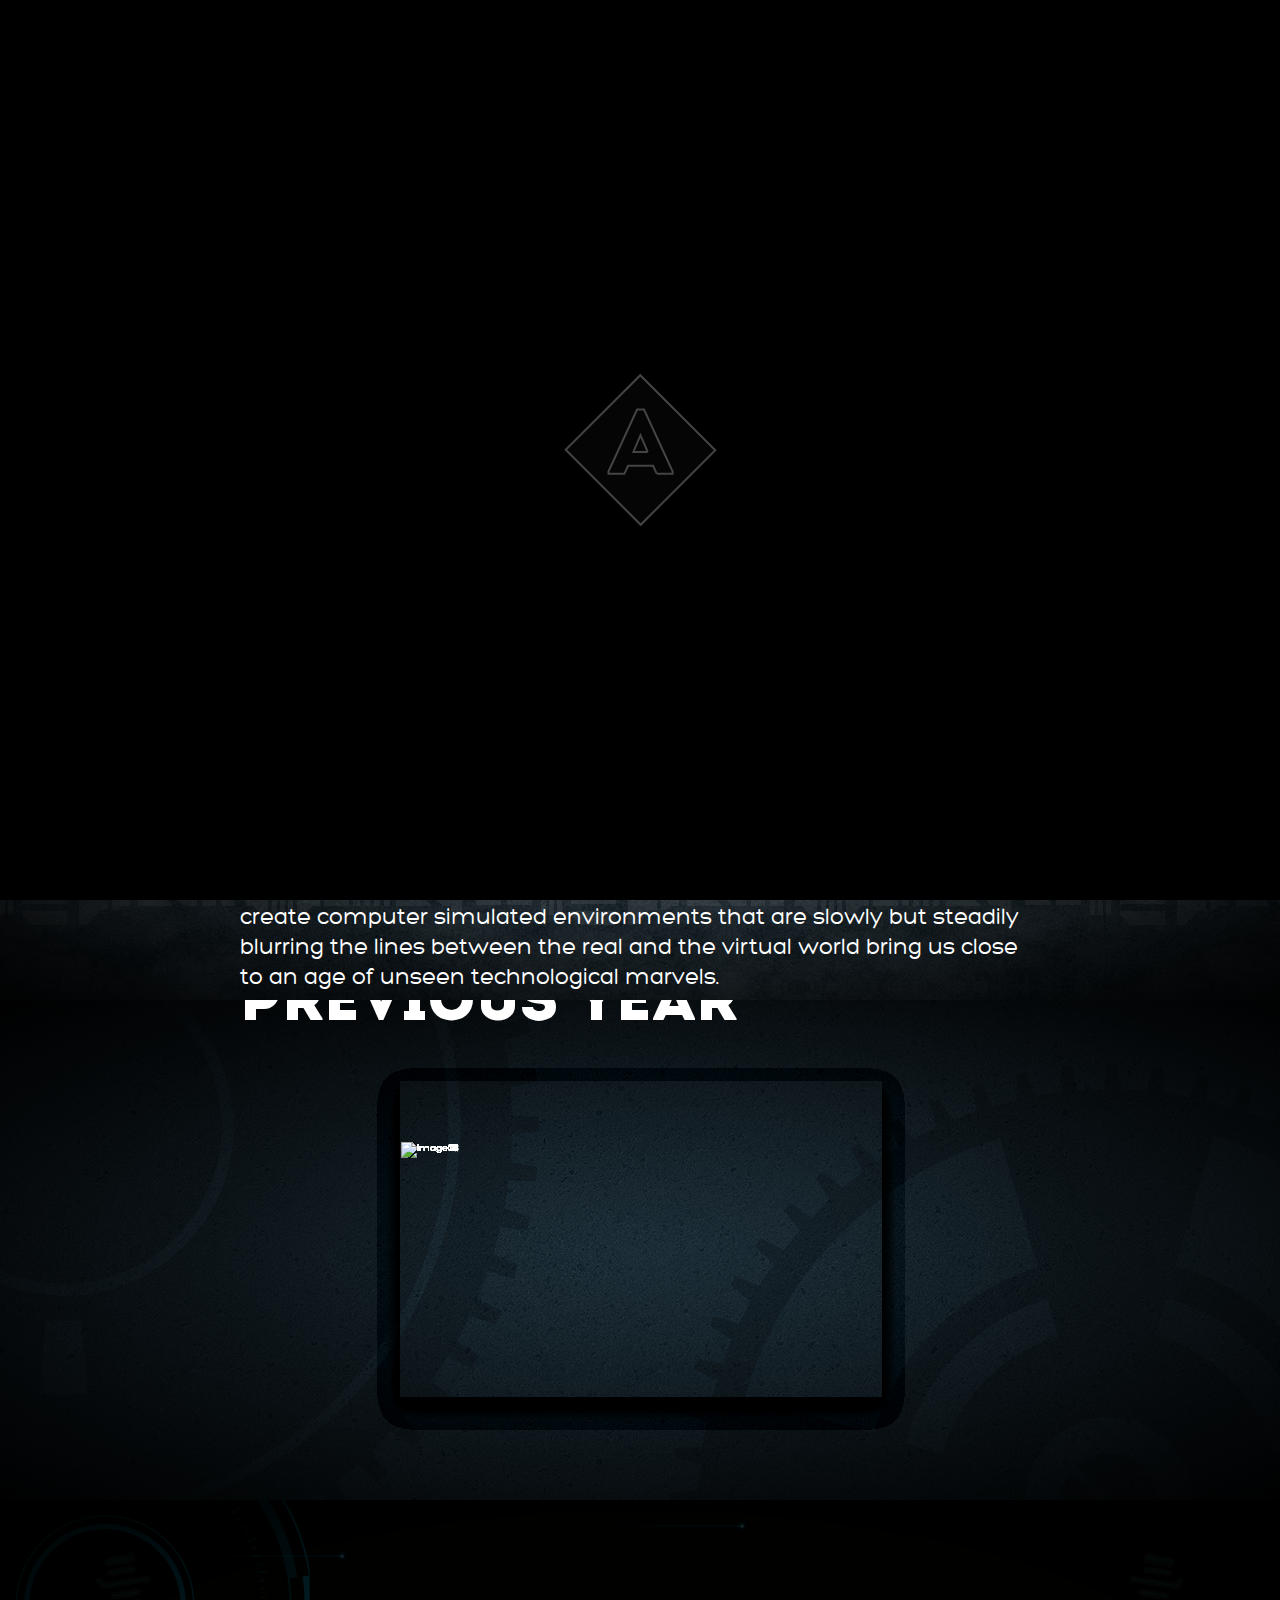
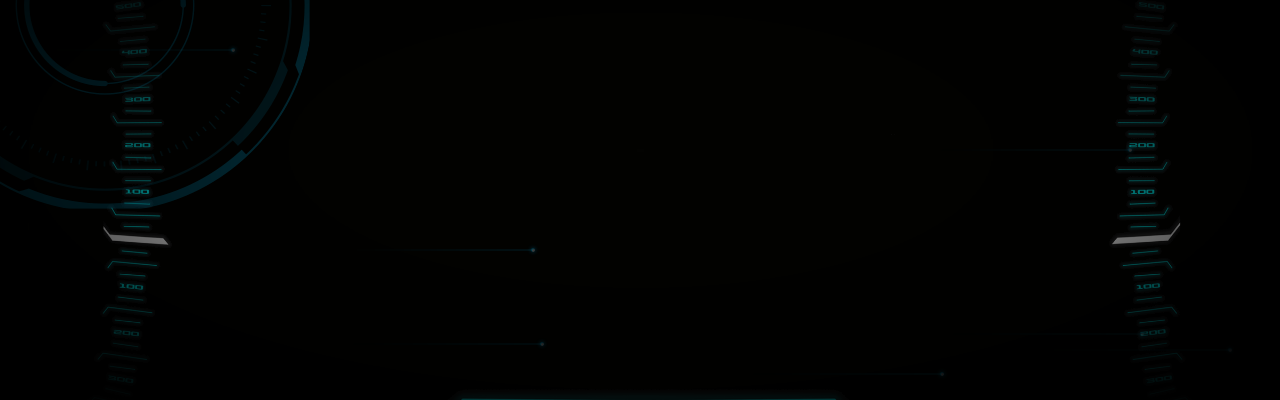
==== commit 1d30c44c: "Added ascii art to console." ====
--- a/index.html
+++ b/index.html
@@ -8,7 +8,8 @@
     <link href="css/animation.css" rel="stylesheet" media="screen">
     <link href="css/style.css" rel="stylesheet" media="screen">
     <link href="css/contact.css" rel="stylesheet" media="screen">
-
+    <link rel="stylesheet" type="text/css" href="css/gallery.css" />
+    <script type="text/javascript" src="js/modernizr.custom.53451.js"></script>
     <!-- mobile -->
     <meta name="viewport" content="initial-scale=1.0">
 
@@ -42,7 +43,7 @@
                     </div><br>
                     
                 </div>
-                <h2>Coming Soon</h2>
+                <h2>2nd - 4th April 2016</h2>
             </header>
 
             <div class="btn-scroll not-ready">
@@ -88,12 +89,30 @@
             <div class="shadow-law"></div>
             <article class="article-law">
                 <h1>Previous Year</h1>
-                <p>Un <span class="text-robot">robot</span> <span class="text-design"></span> doit protéger son existence tant que
-                <br class="desk-only">cette protection n'entre pas en conflit avec
-                <br class="desk-only">la Première ou la Deuxième loi</p>
-            </article>
+                <section id="dg-container" class="dg-container">
+                <div class="dg-wrapper">
+                    <a><img src="images/1.jpg" alt="image01"><div>AI POD</div></a>
+                    <a class="dg-next"><img src="images/2.jpg" alt="image02"><div>GAMERS' ASYLUM</div></a>
+                    <a><img src="images/3.jpg" alt="image03"><div>DR. ANIRUDH TECHTALK</div></a>
+                    <a><img src="images/4.jpg" alt="image04"><div>TECHTALK</div></a>
+                    <a><img src="images/5.jpg" alt="image05"><div>BOLT</div></a>
+                    <a><img src="images/6.jpg" alt="image06"><div>BOLT</div></a>
+                    <a><img src="images/7.jpg" alt="image07"><div>THOUGHT BAZAAR</div></a>
+                    <a><img src="images/8.jpg" alt="image08"><div>IT QUIZ</div></a>
+                    <a><img src="images/9.jpg" alt="image09"><div>C FRESH</div></a>
+                    <a><img src="images/10.jpg" alt="image10"><div>GDG TALK</div></a>
+                    <a><img src="images/11.jpg" alt="image11"><div>NUVISION</div></a>
+                    <a><img src="images/12.jpg" alt="image12"><div>WOLF OF 2311</div></a>
+                    <a><img src="images/13.jpg" alt="image13"><div>RIDDLONICS</div></a>
+                    <a><img src="images/14.jpg" alt="image14"><div>WOLF OF 2311</div></a>
+                    <a><img src="images/15.jpg" alt="image15"><div>XPLORER</div></a>
+                </div>
+                <nav style="position:relative; top:40%;">   
+                    <span class="dg-prev">&lt;</span>
+                    <span class="dg-next">&gt;</span>
+                </nav>
+            </section></article>
         </section>
-
         <!-- 3 -->
         <section id="contact" class="fullHeight bbox">
             <div class="roue-law-2">
@@ -167,7 +186,7 @@
                             <span class = "contact-pic"><img src = "images/Contact/vishnu.jpg" /></span>
                             <span class = "contact-details"><p>Head Events(IT)</p></span>
                             <span class = "contact-details"><p>Vishnu KS</p></span>
-                            <span class = "contact-details"><p>9559386146,</p><p>iit2013075@iiita.ac.in</p></span>
+                            <span class = "contact-details"><p>9559386146,</p><p>yo@vishnuks.com</p></span>
                         </div>
                         <div class = "contact-card">
                             <span class = "contact-pic"><img src = "images/Contact/pankaj.jpg" /></span>
@@ -335,7 +354,21 @@
     <!-- script -->
     <script src="http://code.jquery.com/jquery-1.10.2.min.js"></script>
     <script>window.jQuery || document.write('<script src="js/jquery.min.js"><\/script>')</script>
-
+    <script type="text/javascript" src="http://ajax.googleapis.com/ajax/libs/jquery/1.7.1/jquery.min.js"></script>
+        <script type="text/javascript" src="js/jquery.gallery.js"></script>
+        <script type="text/javascript">
+            $(function() {
+                $('#dg-container').gallery();
+            });
+	    console.log("           _____        _____   ____  _  __ _____ _    _          ");
+	    console.log("     /\\   |  __ \\ /\\   |  __ \\ / __ \\| |/ // ____| |  | |   /\\    ");
+	    console.log("    /  \\  | |__) /  \\  | |__) | |  | | ' /| (___ | |__| |  /  \\   ");
+	    console.log("   / /\\ \\ |  ___/ /\\ \\ |  _  /| |  | |  <  \\___ \\|  __  | / /\\ \\  ");
+	    console.log("  / ____ \\| |  / ____ \\| | \\ \\| |__| | . \\ ____) | |  | |/ ____ \\ ");
+	    console.log(" /_/    \\_\\_| /_/    \\_\\_|  \\_\\_____/|_|\\_\\_____/|_|  |_/_/    \\_\\");
+	    console.log("                                                                  ");
+	    
+        </script>
     <script src="js/waypoints.min.js"></script>
     <script src="js/jquery.window.min.js"></script>
     <script src="js/jquery.shuffleLetters.js"></script>
--- a/css/gallery.css
+++ b/css/gallery.css
@@ -0,0 +1,94 @@
+.dg-container{
+	width: 100%;
+	height: 450px;
+	position: relative;
+}
+.dg-wrapper{
+	width: 481px;
+	height: 316px;
+	margin: 0 auto;
+	position: relative;
+	-webkit-transform-style: preserve-3d;
+	-moz-transform-style: preserve-3d;
+	-o-transform-style: preserve-3d;
+	-ms-transform-style: preserve-3d;
+	transform-style: preserve-3d;
+	-webkit-perspective: 1000px;
+	-moz-perspective: 1000px;
+	-o-perspective: 1000px;
+	-ms-perspective: 1000px;
+	perspective: 1000px;
+}
+.dg-wrapper a{
+	width: 482px;
+	height: 316px;
+	display: block;
+	position: absolute;
+	left: 0;
+	top: 0;
+	background: transparent;
+	box-shadow: 0px 10px 20px rgba(0,0,0,0.3);
+}
+.dg-wrapper a.dg-transition{
+
+	-webkit-transition: all 0.5s ease-in-out;
+	-moz-transition: all 0.5s ease-in-out;
+	-o-transition: all 0.5s ease-in-out;
+	-ms-transition: all 0.5s ease-in-out;
+	transition: all 0.5s ease-in-out;
+}
+.dg-wrapper a img{
+	display: block;
+	padding: 61px 0px 0px 1px;
+}
+.dg-wrapper a div{
+	text-align: center;
+	line-height: 50px;
+	text-shadow: 1px 1px 1px rgba(255,255,255,0.5);
+	color: #fff;
+	font-size: 16px;
+	width: 100%;
+	bottom: -55px;
+	display: none;
+	position: absolute;
+}
+.dg-wrapper a.dg-center div{
+	display: block;
+}
+.dg-container nav{
+	width: 58px;
+	position: absolute;
+	z-index: 1000;
+	bottom: 40px;
+	left: 50%;
+	margin-left: -29px;
+}
+.dg-container nav span{
+	text-indent: -9000px;
+	float: left;
+	cursor:pointer;
+	width: 24px;
+	height: 25px;
+	opacity: 0.8;
+	background: transparent url(../images/arrows.png) no-repeat top left;
+}
+.dg-container nav span:hover{
+	opacity: 1;
+}
+.dg-container nav span.dg-next{
+	background-position: top right;
+	margin-left: 10px;
+}
+
+@media only screen and (max-width: 500px) {
+	.dg-container nav {
+		left: 45%;
+	}
+
+	.dg-wrapper a {
+		left: -42px;
+	}
+	.dg-wrapper a img {
+		width: 467px;
+	}
+}